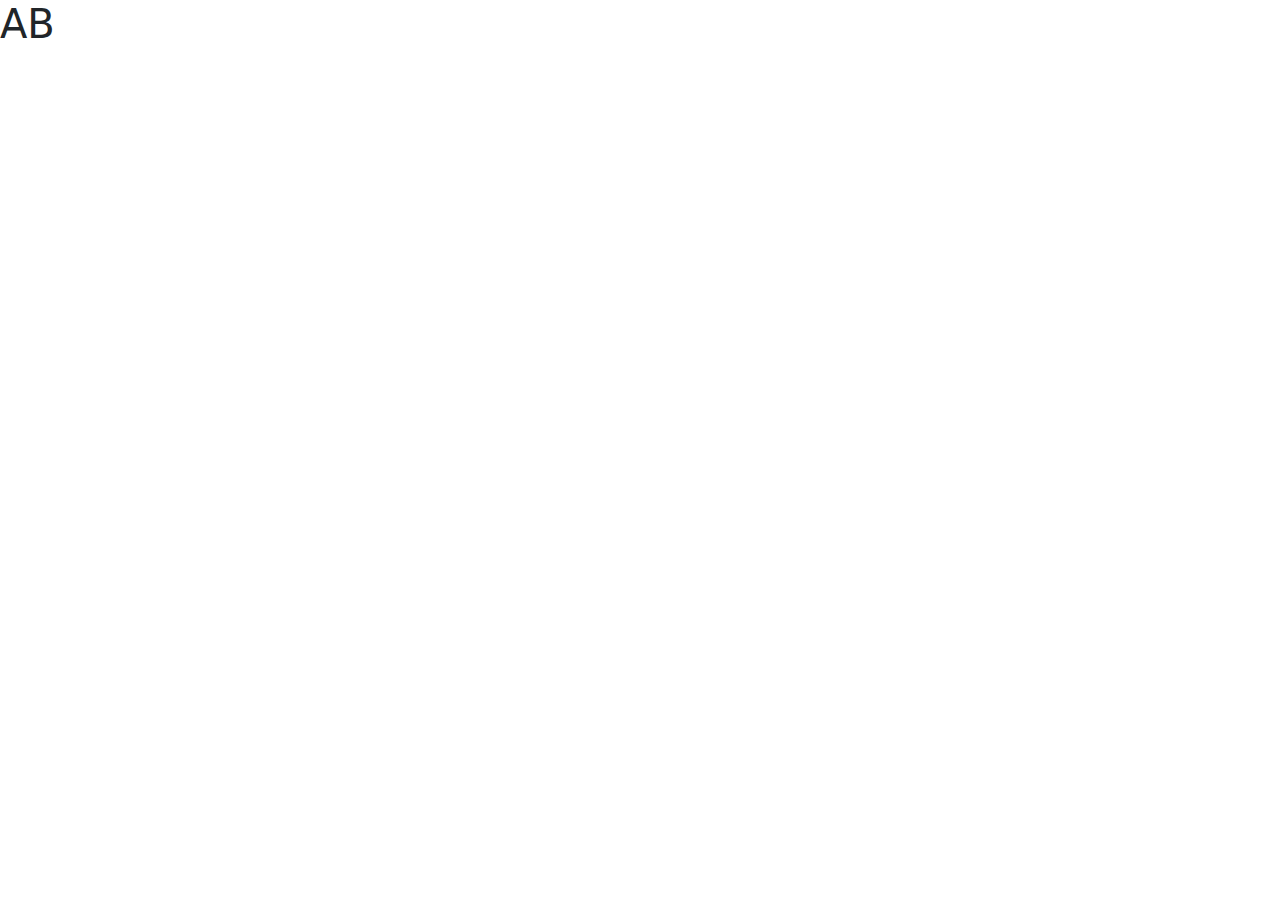
==== index.html @ bf2ff466 "Configurando o Site" ====
<!DOCTYPE html>
<html lang="pt-br">

<head>
  <meta charset="utf-8">
  <meta name="viewport" content="width=device-width, initial-scale=1">

  <!-- Bootstrap CSS -->


  <title>Loja Feminina</title>
  <link rel="stylesheet" href="./assets/css/style.css">
</head>

<body>
  <h1>AB</h1>

  <!-- Script BootStrap -->
  <script src="./assets/js/bootstrap.bundle.min.js"></script>
  <script src="./assets/js/popper.min.js"></script>
  <script src="./assets/js/bootstrap.min.js"></script>
</body>

</html>
---- assets/css/style.css ----
@charset "UTF-8";
@import url("https://fonts.googleapis.com/css2?family=Roboto:wght@300;500;900&display=swap");
/*!
* Bootstrap v5.0.1 (https://getbootstrap.com/)
* Copyright 2011-2021 The Bootstrap Authors
* Copyright 2011-2021 Twitter, Inc.
* Licensed under MIT (https://github.com/twbs/bootstrap/blob/main/LICENSE)
*/
:root {
  --bs-blue:#0d6efd;
  --bs-indigo:#6610f2;
  --bs-purple:#6f42c1;
  --bs-pink:#d63384;
  --bs-red:#dc3545;
  --bs-orange:#fd7e14;
  --bs-yellow:#ffc107;
  --bs-green:#198754;
  --bs-teal:#20c997;
  --bs-cyan:#0dcaf0;
  --bs-white:#fff;
  --bs-gray:#6c757d;
  --bs-gray-dark:#343a40;
  --bs-primary:#0d6efd;
  --bs-secondary:#6c757d;
  --bs-success:#198754;
  --bs-info:#0dcaf0;
  --bs-warning:#ffc107;
  --bs-danger:#dc3545;
  --bs-light:#f8f9fa;
  --bs-dark:#212529;
  --bs-font-sans-serif:system-ui,-apple-system,"Segoe UI",Roboto,"Helvetica Neue",Arial,"Noto Sans","Liberation Sans",sans-serif,"Apple Color Emoji","Segoe UI Emoji","Segoe UI Symbol","Noto Color Emoji";
  --bs-font-monospace:SFMono-Regular,Menlo,Monaco,Consolas,"Liberation Mono","Courier New",monospace;
  --bs-gradient:linear-gradient(180deg, rgba(255, 255, 255, 0.15), rgba(255, 255, 255, 0));
}

*, ::after, ::before {
  box-sizing: border-box;
}

@media (prefers-reduced-motion: no-preference) {
  :root {
    scroll-behavior: smooth;
  }
}
body {
  margin: 0;
  font-family: var(--bs-font-sans-serif);
  font-size: 1rem;
  font-weight: 400;
  line-height: 1.5;
  color: #212529;
  background-color: #fff;
  -webkit-text-size-adjust: 100%;
  -webkit-tap-highlight-color: transparent;
}

hr {
  margin: 1rem 0;
  color: inherit;
  background-color: currentColor;
  border: 0;
  opacity: 0.25;
}

hr:not([size]) {
  height: 1px;
}

.h1, .h2, .h3, .h4, .h5, .h6, h1, h2, h3, h4, h5, h6 {
  margin-top: 0;
  margin-bottom: 0.5rem;
  font-weight: 500;
  line-height: 1.2;
}

.h1, h1 {
  font-size: calc(1.375rem + 1.5vw);
}

@media (min-width: 1200px) {
  .h1, h1 {
    font-size: 2.5rem;
  }
}
.h2, h2 {
  font-size: calc(1.325rem + .9vw);
}

@media (min-width: 1200px) {
  .h2, h2 {
    font-size: 2rem;
  }
}
.h3, h3 {
  font-size: calc(1.3rem + .6vw);
}

@media (min-width: 1200px) {
  .h3, h3 {
    font-size: 1.75rem;
  }
}
.h4, h4 {
  font-size: calc(1.275rem + .3vw);
}

@media (min-width: 1200px) {
  .h4, h4 {
    font-size: 1.5rem;
  }
}
.h5, h5 {
  font-size: 1.25rem;
}

.h6, h6 {
  font-size: 1rem;
}

p {
  margin-top: 0;
  margin-bottom: 1rem;
}

abbr[data-bs-original-title], abbr[title] {
  -webkit-text-decoration: underline dotted;
  text-decoration: underline dotted;
  cursor: help;
  -webkit-text-decoration-skip-ink: none;
  text-decoration-skip-ink: none;
}

address {
  margin-bottom: 1rem;
  font-style: normal;
  line-height: inherit;
}

ol, ul {
  padding-left: 2rem;
}

dl, ol, ul {
  margin-top: 0;
  margin-bottom: 1rem;
}

ol ol, ol ul, ul ol, ul ul {
  margin-bottom: 0;
}

dt {
  font-weight: 700;
}

dd {
  margin-bottom: 0.5rem;
  margin-left: 0;
}

blockquote {
  margin: 0 0 1rem;
}

b, strong {
  font-weight: bolder;
}

.small, small {
  font-size: 0.875em;
}

.mark, mark {
  padding: 0.2em;
  background-color: #fcf8e3;
}

sub, sup {
  position: relative;
  font-size: 0.75em;
  line-height: 0;
  vertical-align: baseline;
}

sub {
  bottom: -0.25em;
}

sup {
  top: -0.5em;
}

a {
  color: #0d6efd;
  text-decoration: underline;
}

a:hover {
  color: #0a58ca;
}

a:not([href]):not([class]), a:not([href]):not([class]):hover {
  color: inherit;
  text-decoration: none;
}

code, kbd, pre, samp {
  font-family: var(--bs-font-monospace);
  font-size: 1em;
  direction: ltr;
  unicode-bidi: bidi-override;
}

pre {
  display: block;
  margin-top: 0;
  margin-bottom: 1rem;
  overflow: auto;
  font-size: 0.875em;
}

pre code {
  font-size: inherit;
  color: inherit;
  word-break: normal;
}

code {
  font-size: 0.875em;
  color: #d63384;
  word-wrap: break-word;
}

a > code {
  color: inherit;
}

kbd {
  padding: 0.2rem 0.4rem;
  font-size: 0.875em;
  color: #fff;
  background-color: #212529;
  border-radius: 0.2rem;
}

kbd kbd {
  padding: 0;
  font-size: 1em;
  font-weight: 700;
}

figure {
  margin: 0 0 1rem;
}

img, svg {
  vertical-align: middle;
}

table {
  caption-side: bottom;
  border-collapse: collapse;
}

caption {
  padding-top: 0.5rem;
  padding-bottom: 0.5rem;
  color: #6c757d;
  text-align: left;
}

th {
  text-align: inherit;
  text-align: -webkit-match-parent;
}

tbody, td, tfoot, th, thead, tr {
  border-color: inherit;
  border-style: solid;
  border-width: 0;
}

label {
  display: inline-block;
}

button {
  border-radius: 0;
}

button:focus:not(:focus-visible) {
  outline: 0;
}

button, input, optgroup, select, textarea {
  margin: 0;
  font-family: inherit;
  font-size: inherit;
  line-height: inherit;
}

button, select {
  text-transform: none;
}

[role=button] {
  cursor: pointer;
}

select {
  word-wrap: normal;
}

select:disabled {
  opacity: 1;
}

[list]::-webkit-calendar-picker-indicator {
  display: none;
}

[type=button], [type=reset], [type=submit], button {
  -webkit-appearance: button;
}

[type=button]:not(:disabled), [type=reset]:not(:disabled), [type=submit]:not(:disabled), button:not(:disabled) {
  cursor: pointer;
}

::-moz-focus-inner {
  padding: 0;
  border-style: none;
}

textarea {
  resize: vertical;
}

fieldset {
  min-width: 0;
  padding: 0;
  margin: 0;
  border: 0;
}

legend {
  float: left;
  width: 100%;
  padding: 0;
  margin-bottom: 0.5rem;
  font-size: calc(1.275rem + .3vw);
  line-height: inherit;
}

@media (min-width: 1200px) {
  legend {
    font-size: 1.5rem;
  }
}
legend + * {
  clear: left;
}

::-webkit-datetime-edit-day-field, ::-webkit-datetime-edit-fields-wrapper, ::-webkit-datetime-edit-hour-field, ::-webkit-datetime-edit-minute, ::-webkit-datetime-edit-month-field, ::-webkit-datetime-edit-text, ::-webkit-datetime-edit-year-field {
  padding: 0;
}

::-webkit-inner-spin-button {
  height: auto;
}

[type=search] {
  outline-offset: -2px;
  -webkit-appearance: textfield;
}

::-webkit-search-decoration {
  -webkit-appearance: none;
}

::-webkit-color-swatch-wrapper {
  padding: 0;
}

::file-selector-button {
  font: inherit;
}

::-webkit-file-upload-button {
  font: inherit;
  -webkit-appearance: button;
}

output {
  display: inline-block;
}

iframe {
  border: 0;
}

summary {
  display: list-item;
  cursor: pointer;
}

progress {
  vertical-align: baseline;
}

[hidden] {
  display: none !important;
}

.lead {
  font-size: 1.25rem;
  font-weight: 300;
}

.display-1 {
  font-size: calc(1.625rem + 4.5vw);
  font-weight: 300;
  line-height: 1.2;
}

@media (min-width: 1200px) {
  .display-1 {
    font-size: 5rem;
  }
}
.display-2 {
  font-size: calc(1.575rem + 3.9vw);
  font-weight: 300;
  line-height: 1.2;
}

@media (min-width: 1200px) {
  .display-2 {
    font-size: 4.5rem;
  }
}
.display-3 {
  font-size: calc(1.525rem + 3.3vw);
  font-weight: 300;
  line-height: 1.2;
}

@media (min-width: 1200px) {
  .display-3 {
    font-size: 4rem;
  }
}
.display-4 {
  font-size: calc(1.475rem + 2.7vw);
  font-weight: 300;
  line-height: 1.2;
}

@media (min-width: 1200px) {
  .display-4 {
    font-size: 3.5rem;
  }
}
.display-5 {
  font-size: calc(1.425rem + 2.1vw);
  font-weight: 300;
  line-height: 1.2;
}

@media (min-width: 1200px) {
  .display-5 {
    font-size: 3rem;
  }
}
.display-6 {
  font-size: calc(1.375rem + 1.5vw);
  font-weight: 300;
  line-height: 1.2;
}

@media (min-width: 1200px) {
  .display-6 {
    font-size: 2.5rem;
  }
}
.list-unstyled {
  padding-left: 0;
  list-style: none;
}

.list-inline {
  padding-left: 0;
  list-style: none;
}

.list-inline-item {
  display: inline-block;
}

.list-inline-item:not(:last-child) {
  margin-right: 0.5rem;
}

.initialism {
  font-size: 0.875em;
  text-transform: uppercase;
}

.blockquote {
  margin-bottom: 1rem;
  font-size: 1.25rem;
}

.blockquote > :last-child {
  margin-bottom: 0;
}

.blockquote-footer {
  margin-top: -1rem;
  margin-bottom: 1rem;
  font-size: 0.875em;
  color: #6c757d;
}

.blockquote-footer::before {
  content: "— ";
}

.img-fluid {
  max-width: 100%;
  height: auto;
}

.img-thumbnail {
  padding: 0.25rem;
  background-color: #fff;
  border: 1px solid #dee2e6;
  border-radius: 0.25rem;
  max-width: 100%;
  height: auto;
}

.figure {
  display: inline-block;
}

.figure-img {
  margin-bottom: 0.5rem;
  line-height: 1;
}

.figure-caption {
  font-size: 0.875em;
  color: #6c757d;
}

.container, .container-fluid, .container-lg, .container-md, .container-sm, .container-xl, .container-xxl {
  width: 100%;
  padding-right: var(--bs-gutter-x, 0.75rem);
  padding-left: var(--bs-gutter-x, 0.75rem);
  margin-right: auto;
  margin-left: auto;
}

@media (min-width: 576px) {
  .container, .container-sm {
    max-width: 540px;
  }
}
@media (min-width: 768px) {
  .container, .container-md, .container-sm {
    max-width: 720px;
  }
}
@media (min-width: 992px) {
  .container, .container-lg, .container-md, .container-sm {
    max-width: 960px;
  }
}
@media (min-width: 1200px) {
  .container, .container-lg, .container-md, .container-sm, .container-xl {
    max-width: 1140px;
  }
}
@media (min-width: 1400px) {
  .container, .container-lg, .container-md, .container-sm, .container-xl, .container-xxl {
    max-width: 1320px;
  }
}
.row {
  --bs-gutter-x:1.5rem;
  --bs-gutter-y:0;
  display: flex;
  flex-wrap: wrap;
  margin-top: calc(var(--bs-gutter-y) * -1);
  margin-right: calc(var(--bs-gutter-x)/ -2);
  margin-left: calc(var(--bs-gutter-x)/ -2);
}

.row > * {
  flex-shrink: 0;
  width: 100%;
  max-width: 100%;
  padding-right: calc(var(--bs-gutter-x)/ 2);
  padding-left: calc(var(--bs-gutter-x)/ 2);
  margin-top: var(--bs-gutter-y);
}

.col {
  flex: 1 0 0%;
}

.row-cols-auto > * {
  flex: 0 0 auto;
  width: auto;
}

.row-cols-1 > * {
  flex: 0 0 auto;
  width: 100%;
}

.row-cols-2 > * {
  flex: 0 0 auto;
  width: 50%;
}

.row-cols-3 > * {
  flex: 0 0 auto;
  width: 33.3333333333%;
}

.row-cols-4 > * {
  flex: 0 0 auto;
  width: 25%;
}

.row-cols-5 > * {
  flex: 0 0 auto;
  width: 20%;
}

.row-cols-6 > * {
  flex: 0 0 auto;
  width: 16.6666666667%;
}

.col-auto {
  flex: 0 0 auto;
  width: auto;
}

.col-1 {
  flex: 0 0 auto;
  width: 8.3333333333%;
}

.col-2 {
  flex: 0 0 auto;
  width: 16.6666666667%;
}

.col-3 {
  flex: 0 0 auto;
  width: 25%;
}

.col-4 {
  flex: 0 0 auto;
  width: 33.3333333333%;
}

.col-5 {
  flex: 0 0 auto;
  width: 41.6666666667%;
}

.col-6 {
  flex: 0 0 auto;
  width: 50%;
}

.col-7 {
  flex: 0 0 auto;
  width: 58.3333333333%;
}

.col-8 {
  flex: 0 0 auto;
  width: 66.6666666667%;
}

.col-9 {
  flex: 0 0 auto;
  width: 75%;
}

.col-10 {
  flex: 0 0 auto;
  width: 83.3333333333%;
}

.col-11 {
  flex: 0 0 auto;
  width: 91.6666666667%;
}

.col-12 {
  flex: 0 0 auto;
  width: 100%;
}

.offset-1 {
  margin-left: 8.3333333333%;
}

.offset-2 {
  margin-left: 16.6666666667%;
}

.offset-3 {
  margin-left: 25%;
}

.offset-4 {
  margin-left: 33.3333333333%;
}

.offset-5 {
  margin-left: 41.6666666667%;
}

.offset-6 {
  margin-left: 50%;
}

.offset-7 {
  margin-left: 58.3333333333%;
}

.offset-8 {
  margin-left: 66.6666666667%;
}

.offset-9 {
  margin-left: 75%;
}

.offset-10 {
  margin-left: 83.3333333333%;
}

.offset-11 {
  margin-left: 91.6666666667%;
}

.g-0, .gx-0 {
  --bs-gutter-x:0;
}

.g-0, .gy-0 {
  --bs-gutter-y:0;
}

.g-1, .gx-1 {
  --bs-gutter-x:0.25rem;
}

.g-1, .gy-1 {
  --bs-gutter-y:0.25rem;
}

.g-2, .gx-2 {
  --bs-gutter-x:0.5rem;
}

.g-2, .gy-2 {
  --bs-gutter-y:0.5rem;
}

.g-3, .gx-3 {
  --bs-gutter-x:1rem;
}

.g-3, .gy-3 {
  --bs-gutter-y:1rem;
}

.g-4, .gx-4 {
  --bs-gutter-x:1.5rem;
}

.g-4, .gy-4 {
  --bs-gutter-y:1.5rem;
}

.g-5, .gx-5 {
  --bs-gutter-x:3rem;
}

.g-5, .gy-5 {
  --bs-gutter-y:3rem;
}

@media (min-width: 576px) {
  .col-sm {
    flex: 1 0 0%;
  }

  .row-cols-sm-auto > * {
    flex: 0 0 auto;
    width: auto;
  }

  .row-cols-sm-1 > * {
    flex: 0 0 auto;
    width: 100%;
  }

  .row-cols-sm-2 > * {
    flex: 0 0 auto;
    width: 50%;
  }

  .row-cols-sm-3 > * {
    flex: 0 0 auto;
    width: 33.3333333333%;
  }

  .row-cols-sm-4 > * {
    flex: 0 0 auto;
    width: 25%;
  }

  .row-cols-sm-5 > * {
    flex: 0 0 auto;
    width: 20%;
  }

  .row-cols-sm-6 > * {
    flex: 0 0 auto;
    width: 16.6666666667%;
  }

  .col-sm-auto {
    flex: 0 0 auto;
    width: auto;
  }

  .col-sm-1 {
    flex: 0 0 auto;
    width: 8.3333333333%;
  }

  .col-sm-2 {
    flex: 0 0 auto;
    width: 16.6666666667%;
  }

  .col-sm-3 {
    flex: 0 0 auto;
    width: 25%;
  }

  .col-sm-4 {
    flex: 0 0 auto;
    width: 33.3333333333%;
  }

  .col-sm-5 {
    flex: 0 0 auto;
    width: 41.6666666667%;
  }

  .col-sm-6 {
    flex: 0 0 auto;
    width: 50%;
  }

  .col-sm-7 {
    flex: 0 0 auto;
    width: 58.3333333333%;
  }

  .col-sm-8 {
    flex: 0 0 auto;
    width: 66.6666666667%;
  }

  .col-sm-9 {
    flex: 0 0 auto;
    width: 75%;
  }

  .col-sm-10 {
    flex: 0 0 auto;
    width: 83.3333333333%;
  }

  .col-sm-11 {
    flex: 0 0 auto;
    width: 91.6666666667%;
  }

  .col-sm-12 {
    flex: 0 0 auto;
    width: 100%;
  }

  .offset-sm-0 {
    margin-left: 0;
  }

  .offset-sm-1 {
    margin-left: 8.3333333333%;
  }

  .offset-sm-2 {
    margin-left: 16.6666666667%;
  }

  .offset-sm-3 {
    margin-left: 25%;
  }

  .offset-sm-4 {
    margin-left: 33.3333333333%;
  }

  .offset-sm-5 {
    margin-left: 41.6666666667%;
  }

  .offset-sm-6 {
    margin-left: 50%;
  }

  .offset-sm-7 {
    margin-left: 58.3333333333%;
  }

  .offset-sm-8 {
    margin-left: 66.6666666667%;
  }

  .offset-sm-9 {
    margin-left: 75%;
  }

  .offset-sm-10 {
    margin-left: 83.3333333333%;
  }

  .offset-sm-11 {
    margin-left: 91.6666666667%;
  }

  .g-sm-0, .gx-sm-0 {
    --bs-gutter-x:0;
  }

  .g-sm-0, .gy-sm-0 {
    --bs-gutter-y:0;
  }

  .g-sm-1, .gx-sm-1 {
    --bs-gutter-x:0.25rem;
  }

  .g-sm-1, .gy-sm-1 {
    --bs-gutter-y:0.25rem;
  }

  .g-sm-2, .gx-sm-2 {
    --bs-gutter-x:0.5rem;
  }

  .g-sm-2, .gy-sm-2 {
    --bs-gutter-y:0.5rem;
  }

  .g-sm-3, .gx-sm-3 {
    --bs-gutter-x:1rem;
  }

  .g-sm-3, .gy-sm-3 {
    --bs-gutter-y:1rem;
  }

  .g-sm-4, .gx-sm-4 {
    --bs-gutter-x:1.5rem;
  }

  .g-sm-4, .gy-sm-4 {
    --bs-gutter-y:1.5rem;
  }

  .g-sm-5, .gx-sm-5 {
    --bs-gutter-x:3rem;
  }

  .g-sm-5, .gy-sm-5 {
    --bs-gutter-y:3rem;
  }
}
@media (min-width: 768px) {
  .col-md {
    flex: 1 0 0%;
  }

  .row-cols-md-auto > * {
    flex: 0 0 auto;
    width: auto;
  }

  .row-cols-md-1 > * {
    flex: 0 0 auto;
    width: 100%;
  }

  .row-cols-md-2 > * {
    flex: 0 0 auto;
    width: 50%;
  }

  .row-cols-md-3 > * {
    flex: 0 0 auto;
    width: 33.3333333333%;
  }

  .row-cols-md-4 > * {
    flex: 0 0 auto;
    width: 25%;
  }

  .row-cols-md-5 > * {
    flex: 0 0 auto;
    width: 20%;
  }

  .row-cols-md-6 > * {
    flex: 0 0 auto;
    width: 16.6666666667%;
  }

  .col-md-auto {
    flex: 0 0 auto;
    width: auto;
  }

  .col-md-1 {
    flex: 0 0 auto;
    width: 8.3333333333%;
  }

  .col-md-2 {
    flex: 0 0 auto;
    width: 16.6666666667%;
  }

  .col-md-3 {
    flex: 0 0 auto;
    width: 25%;
  }

  .col-md-4 {
    flex: 0 0 auto;
    width: 33.3333333333%;
  }

  .col-md-5 {
    flex: 0 0 auto;
    width: 41.6666666667%;
  }

  .col-md-6 {
    flex: 0 0 auto;
    width: 50%;
  }

  .col-md-7 {
    flex: 0 0 auto;
    width: 58.3333333333%;
  }

  .col-md-8 {
    flex: 0 0 auto;
    width: 66.6666666667%;
  }

  .col-md-9 {
    flex: 0 0 auto;
    width: 75%;
  }

  .col-md-10 {
    flex: 0 0 auto;
    width: 83.3333333333%;
  }

  .col-md-11 {
    flex: 0 0 auto;
    width: 91.6666666667%;
  }

  .col-md-12 {
    flex: 0 0 auto;
    width: 100%;
  }

  .offset-md-0 {
    margin-left: 0;
  }

  .offset-md-1 {
    margin-left: 8.3333333333%;
  }

  .offset-md-2 {
    margin-left: 16.6666666667%;
  }

  .offset-md-3 {
    margin-left: 25%;
  }

  .offset-md-4 {
    margin-left: 33.3333333333%;
  }

  .offset-md-5 {
    margin-left: 41.6666666667%;
  }

  .offset-md-6 {
    margin-left: 50%;
  }

  .offset-md-7 {
    margin-left: 58.3333333333%;
  }

  .offset-md-8 {
    margin-left: 66.6666666667%;
  }

  .offset-md-9 {
    margin-left: 75%;
  }

  .offset-md-10 {
    margin-left: 83.3333333333%;
  }

  .offset-md-11 {
    margin-left: 91.6666666667%;
  }

  .g-md-0, .gx-md-0 {
    --bs-gutter-x:0;
  }

  .g-md-0, .gy-md-0 {
    --bs-gutter-y:0;
  }

  .g-md-1, .gx-md-1 {
    --bs-gutter-x:0.25rem;
  }

  .g-md-1, .gy-md-1 {
    --bs-gutter-y:0.25rem;
  }

  .g-md-2, .gx-md-2 {
    --bs-gutter-x:0.5rem;
  }

  .g-md-2, .gy-md-2 {
    --bs-gutter-y:0.5rem;
  }

  .g-md-3, .gx-md-3 {
    --bs-gutter-x:1rem;
  }

  .g-md-3, .gy-md-3 {
    --bs-gutter-y:1rem;
  }

  .g-md-4, .gx-md-4 {
    --bs-gutter-x:1.5rem;
  }

  .g-md-4, .gy-md-4 {
    --bs-gutter-y:1.5rem;
  }

  .g-md-5, .gx-md-5 {
    --bs-gutter-x:3rem;
  }

  .g-md-5, .gy-md-5 {
    --bs-gutter-y:3rem;
  }
}
@media (min-width: 992px) {
  .col-lg {
    flex: 1 0 0%;
  }

  .row-cols-lg-auto > * {
    flex: 0 0 auto;
    width: auto;
  }

  .row-cols-lg-1 > * {
    flex: 0 0 auto;
    width: 100%;
  }

  .row-cols-lg-2 > * {
    flex: 0 0 auto;
    width: 50%;
  }

  .row-cols-lg-3 > * {
    flex: 0 0 auto;
    width: 33.3333333333%;
  }

  .row-cols-lg-4 > * {
    flex: 0 0 auto;
    width: 25%;
  }

  .row-cols-lg-5 > * {
    flex: 0 0 auto;
    width: 20%;
  }

  .row-cols-lg-6 > * {
    flex: 0 0 auto;
    width: 16.6666666667%;
  }

  .col-lg-auto {
    flex: 0 0 auto;
    width: auto;
  }

  .col-lg-1 {
    flex: 0 0 auto;
    width: 8.3333333333%;
  }

  .col-lg-2 {
    flex: 0 0 auto;
    width: 16.6666666667%;
  }

  .col-lg-3 {
    flex: 0 0 auto;
    width: 25%;
  }

  .col-lg-4 {
    flex: 0 0 auto;
    width: 33.3333333333%;
  }

  .col-lg-5 {
    flex: 0 0 auto;
    width: 41.6666666667%;
  }

  .col-lg-6 {
    flex: 0 0 auto;
    width: 50%;
  }

  .col-lg-7 {
    flex: 0 0 auto;
    width: 58.3333333333%;
  }

  .col-lg-8 {
    flex: 0 0 auto;
    width: 66.6666666667%;
  }

  .col-lg-9 {
    flex: 0 0 auto;
    width: 75%;
  }

  .col-lg-10 {
    flex: 0 0 auto;
    width: 83.3333333333%;
  }

  .col-lg-11 {
    flex: 0 0 auto;
    width: 91.6666666667%;
  }

  .col-lg-12 {
    flex: 0 0 auto;
    width: 100%;
  }

  .offset-lg-0 {
    margin-left: 0;
  }

  .offset-lg-1 {
    margin-left: 8.3333333333%;
  }

  .offset-lg-2 {
    margin-left: 16.6666666667%;
  }

  .offset-lg-3 {
    margin-left: 25%;
  }

  .offset-lg-4 {
    margin-left: 33.3333333333%;
  }

  .offset-lg-5 {
    margin-left: 41.6666666667%;
  }

  .offset-lg-6 {
    margin-left: 50%;
  }

  .offset-lg-7 {
    margin-left: 58.3333333333%;
  }

  .offset-lg-8 {
    margin-left: 66.6666666667%;
  }

  .offset-lg-9 {
    margin-left: 75%;
  }

  .offset-lg-10 {
    margin-left: 83.3333333333%;
  }

  .offset-lg-11 {
    margin-left: 91.6666666667%;
  }

  .g-lg-0, .gx-lg-0 {
    --bs-gutter-x:0;
  }

  .g-lg-0, .gy-lg-0 {
    --bs-gutter-y:0;
  }

  .g-lg-1, .gx-lg-1 {
    --bs-gutter-x:0.25rem;
  }

  .g-lg-1, .gy-lg-1 {
    --bs-gutter-y:0.25rem;
  }

  .g-lg-2, .gx-lg-2 {
    --bs-gutter-x:0.5rem;
  }

  .g-lg-2, .gy-lg-2 {
    --bs-gutter-y:0.5rem;
  }

  .g-lg-3, .gx-lg-3 {
    --bs-gutter-x:1rem;
  }

  .g-lg-3, .gy-lg-3 {
    --bs-gutter-y:1rem;
  }

  .g-lg-4, .gx-lg-4 {
    --bs-gutter-x:1.5rem;
  }

  .g-lg-4, .gy-lg-4 {
    --bs-gutter-y:1.5rem;
  }

  .g-lg-5, .gx-lg-5 {
    --bs-gutter-x:3rem;
  }

  .g-lg-5, .gy-lg-5 {
    --bs-gutter-y:3rem;
  }
}
@media (min-width: 1200px) {
  .col-xl {
    flex: 1 0 0%;
  }

  .row-cols-xl-auto > * {
    flex: 0 0 auto;
    width: auto;
  }

  .row-cols-xl-1 > * {
    flex: 0 0 auto;
    width: 100%;
  }

  .row-cols-xl-2 > * {
    flex: 0 0 auto;
    width: 50%;
  }

  .row-cols-xl-3 > * {
    flex: 0 0 auto;
    width: 33.3333333333%;
  }

  .row-cols-xl-4 > * {
    flex: 0 0 auto;
    width: 25%;
  }

  .row-cols-xl-5 > * {
    flex: 0 0 auto;
    width: 20%;
  }

  .row-cols-xl-6 > * {
    flex: 0 0 auto;
    width: 16.6666666667%;
  }

  .col-xl-auto {
    flex: 0 0 auto;
    width: auto;
  }

  .col-xl-1 {
    flex: 0 0 auto;
    width: 8.3333333333%;
  }

  .col-xl-2 {
    flex: 0 0 auto;
    width: 16.6666666667%;
  }

  .col-xl-3 {
    flex: 0 0 auto;
    width: 25%;
  }

  .col-xl-4 {
    flex: 0 0 auto;
    width: 33.3333333333%;
  }

  .col-xl-5 {
    flex: 0 0 auto;
    width: 41.6666666667%;
  }

  .col-xl-6 {
    flex: 0 0 auto;
    width: 50%;
  }

  .col-xl-7 {
    flex: 0 0 auto;
    width: 58.3333333333%;
  }

  .col-xl-8 {
    flex: 0 0 auto;
    width: 66.6666666667%;
  }

  .col-xl-9 {
    flex: 0 0 auto;
    width: 75%;
  }

  .col-xl-10 {
    flex: 0 0 auto;
    width: 83.3333333333%;
  }

  .col-xl-11 {
    flex: 0 0 auto;
    width: 91.6666666667%;
  }

  .col-xl-12 {
    flex: 0 0 auto;
    width: 100%;
  }

  .offset-xl-0 {
    margin-left: 0;
  }

  .offset-xl-1 {
    margin-left: 8.3333333333%;
  }

  .offset-xl-2 {
    margin-left: 16.6666666667%;
  }

  .offset-xl-3 {
    margin-left: 25%;
  }

  .offset-xl-4 {
    margin-left: 33.3333333333%;
  }

  .offset-xl-5 {
    margin-left: 41.6666666667%;
  }

  .offset-xl-6 {
    margin-left: 50%;
  }

  .offset-xl-7 {
    margin-left: 58.3333333333%;
  }

  .offset-xl-8 {
    margin-left: 66.6666666667%;
  }

  .offset-xl-9 {
    margin-left: 75%;
  }

  .offset-xl-10 {
    margin-left: 83.3333333333%;
  }

  .offset-xl-11 {
    margin-left: 91.6666666667%;
  }

  .g-xl-0, .gx-xl-0 {
    --bs-gutter-x:0;
  }

  .g-xl-0, .gy-xl-0 {
    --bs-gutter-y:0;
  }

  .g-xl-1, .gx-xl-1 {
    --bs-gutter-x:0.25rem;
  }

  .g-xl-1, .gy-xl-1 {
    --bs-gutter-y:0.25rem;
  }

  .g-xl-2, .gx-xl-2 {
    --bs-gutter-x:0.5rem;
  }

  .g-xl-2, .gy-xl-2 {
    --bs-gutter-y:0.5rem;
  }

  .g-xl-3, .gx-xl-3 {
    --bs-gutter-x:1rem;
  }

  .g-xl-3, .gy-xl-3 {
    --bs-gutter-y:1rem;
  }

  .g-xl-4, .gx-xl-4 {
    --bs-gutter-x:1.5rem;
  }

  .g-xl-4, .gy-xl-4 {
    --bs-gutter-y:1.5rem;
  }

  .g-xl-5, .gx-xl-5 {
    --bs-gutter-x:3rem;
  }

  .g-xl-5, .gy-xl-5 {
    --bs-gutter-y:3rem;
  }
}
@media (min-width: 1400px) {
  .col-xxl {
    flex: 1 0 0%;
  }

  .row-cols-xxl-auto > * {
    flex: 0 0 auto;
    width: auto;
  }

  .row-cols-xxl-1 > * {
    flex: 0 0 auto;
    width: 100%;
  }

  .row-cols-xxl-2 > * {
    flex: 0 0 auto;
    width: 50%;
  }

  .row-cols-xxl-3 > * {
    flex: 0 0 auto;
    width: 33.3333333333%;
  }

  .row-cols-xxl-4 > * {
    flex: 0 0 auto;
    width: 25%;
  }

  .row-cols-xxl-5 > * {
    flex: 0 0 auto;
    width: 20%;
  }

  .row-cols-xxl-6 > * {
    flex: 0 0 auto;
    width: 16.6666666667%;
  }

  .col-xxl-auto {
    flex: 0 0 auto;
    width: auto;
  }

  .col-xxl-1 {
    flex: 0 0 auto;
    width: 8.3333333333%;
  }

  .col-xxl-2 {
    flex: 0 0 auto;
    width: 16.6666666667%;
  }

  .col-xxl-3 {
    flex: 0 0 auto;
    width: 25%;
  }

  .col-xxl-4 {
    flex: 0 0 auto;
    width: 33.3333333333%;
  }

  .col-xxl-5 {
    flex: 0 0 auto;
    width: 41.6666666667%;
  }

  .col-xxl-6 {
    flex: 0 0 auto;
    width: 50%;
  }

  .col-xxl-7 {
    flex: 0 0 auto;
    width: 58.3333333333%;
  }

  .col-xxl-8 {
    flex: 0 0 auto;
    width: 66.6666666667%;
  }

  .col-xxl-9 {
    flex: 0 0 auto;
    width: 75%;
  }

  .col-xxl-10 {
    flex: 0 0 auto;
    width: 83.3333333333%;
  }

  .col-xxl-11 {
    flex: 0 0 auto;
    width: 91.6666666667%;
  }

  .col-xxl-12 {
    flex: 0 0 auto;
    width: 100%;
  }

  .offset-xxl-0 {
    margin-left: 0;
  }

  .offset-xxl-1 {
    margin-left: 8.3333333333%;
  }

  .offset-xxl-2 {
    margin-left: 16.6666666667%;
  }

  .offset-xxl-3 {
    margin-left: 25%;
  }

  .offset-xxl-4 {
    margin-left: 33.3333333333%;
  }

  .offset-xxl-5 {
    margin-left: 41.6666666667%;
  }

  .offset-xxl-6 {
    margin-left: 50%;
  }

  .offset-xxl-7 {
    margin-left: 58.3333333333%;
  }

  .offset-xxl-8 {
    margin-left: 66.6666666667%;
  }

  .offset-xxl-9 {
    margin-left: 75%;
  }

  .offset-xxl-10 {
    margin-left: 83.3333333333%;
  }

  .offset-xxl-11 {
    margin-left: 91.6666666667%;
  }

  .g-xxl-0, .gx-xxl-0 {
    --bs-gutter-x:0;
  }

  .g-xxl-0, .gy-xxl-0 {
    --bs-gutter-y:0;
  }

  .g-xxl-1, .gx-xxl-1 {
    --bs-gutter-x:0.25rem;
  }

  .g-xxl-1, .gy-xxl-1 {
    --bs-gutter-y:0.25rem;
  }

  .g-xxl-2, .gx-xxl-2 {
    --bs-gutter-x:0.5rem;
  }

  .g-xxl-2, .gy-xxl-2 {
    --bs-gutter-y:0.5rem;
  }

  .g-xxl-3, .gx-xxl-3 {
    --bs-gutter-x:1rem;
  }

  .g-xxl-3, .gy-xxl-3 {
    --bs-gutter-y:1rem;
  }

  .g-xxl-4, .gx-xxl-4 {
    --bs-gutter-x:1.5rem;
  }

  .g-xxl-4, .gy-xxl-4 {
    --bs-gutter-y:1.5rem;
  }

  .g-xxl-5, .gx-xxl-5 {
    --bs-gutter-x:3rem;
  }

  .g-xxl-5, .gy-xxl-5 {
    --bs-gutter-y:3rem;
  }
}
.table {
  --bs-table-bg:transparent;
  --bs-table-accent-bg:transparent;
  --bs-table-striped-color:#212529;
  --bs-table-striped-bg:rgba(0, 0, 0, 0.05);
  --bs-table-active-color:#212529;
  --bs-table-active-bg:rgba(0, 0, 0, 0.1);
  --bs-table-hover-color:#212529;
  --bs-table-hover-bg:rgba(0, 0, 0, 0.075);
  width: 100%;
  margin-bottom: 1rem;
  color: #212529;
  vertical-align: top;
  border-color: #dee2e6;
}

.table > :not(caption) > * > * {
  padding: 0.5rem 0.5rem;
  background-color: var(--bs-table-bg);
  border-bottom-width: 1px;
  box-shadow: inset 0 0 0 9999px var(--bs-table-accent-bg);
}

.table > tbody {
  vertical-align: inherit;
}

.table > thead {
  vertical-align: bottom;
}

.table > :not(:last-child) > :last-child > * {
  border-bottom-color: currentColor;
}

.caption-top {
  caption-side: top;
}

.table-sm > :not(caption) > * > * {
  padding: 0.25rem 0.25rem;
}

.table-bordered > :not(caption) > * {
  border-width: 1px 0;
}

.table-bordered > :not(caption) > * > * {
  border-width: 0 1px;
}

.table-borderless > :not(caption) > * > * {
  border-bottom-width: 0;
}

.table-striped > tbody > tr:nth-of-type(odd) {
  --bs-table-accent-bg:var(--bs-table-striped-bg);
  color: var(--bs-table-striped-color);
}

.table-active {
  --bs-table-accent-bg:var(--bs-table-active-bg);
  color: var(--bs-table-active-color);
}

.table-hover > tbody > tr:hover {
  --bs-table-accent-bg:var(--bs-table-hover-bg);
  color: var(--bs-table-hover-color);
}

.table-primary {
  --bs-table-bg:#cfe2ff;
  --bs-table-striped-bg:#c5d7f2;
  --bs-table-striped-color:#000;
  --bs-table-active-bg:#bacbe6;
  --bs-table-active-color:#000;
  --bs-table-hover-bg:#bfd1ec;
  --bs-table-hover-color:#000;
  color: #000;
  border-color: #bacbe6;
}

.table-secondary {
  --bs-table-bg:#e2e3e5;
  --bs-table-striped-bg:#d7d8da;
  --bs-table-striped-color:#000;
  --bs-table-active-bg:#cbccce;
  --bs-table-active-color:#000;
  --bs-table-hover-bg:#d1d2d4;
  --bs-table-hover-color:#000;
  color: #000;
  border-color: #cbccce;
}

.table-success {
  --bs-table-bg:#d1e7dd;
  --bs-table-striped-bg:#c7dbd2;
  --bs-table-striped-color:#000;
  --bs-table-active-bg:#bcd0c7;
  --bs-table-active-color:#000;
  --bs-table-hover-bg:#c1d6cc;
  --bs-table-hover-color:#000;
  color: #000;
  border-color: #bcd0c7;
}

.table-info {
  --bs-table-bg:#cff4fc;
  --bs-table-striped-bg:#c5e8ef;
  --bs-table-striped-color:#000;
  --bs-table-active-bg:#badce3;
  --bs-table-active-color:#000;
  --bs-table-hover-bg:#bfe2e9;
  --bs-table-hover-color:#000;
  color: #000;
  border-color: #badce3;
}

.table-warning {
  --bs-table-bg:#fff3cd;
  --bs-table-striped-bg:#f2e7c3;
  --bs-table-striped-color:#000;
  --bs-table-active-bg:#e6dbb9;
  --bs-table-active-color:#000;
  --bs-table-hover-bg:#ece1be;
  --bs-table-hover-color:#000;
  color: #000;
  border-color: #e6dbb9;
}

.table-danger {
  --bs-table-bg:#f8d7da;
  --bs-table-striped-bg:#eccccf;
  --bs-table-striped-color:#000;
  --bs-table-active-bg:#dfc2c4;
  --bs-table-active-color:#000;
  --bs-table-hover-bg:#e5c7ca;
  --bs-table-hover-color:#000;
  color: #000;
  border-color: #dfc2c4;
}

.table-light {
  --bs-table-bg:#f8f9fa;
  --bs-table-striped-bg:#ecedee;
  --bs-table-striped-color:#000;
  --bs-table-active-bg:#dfe0e1;
  --bs-table-active-color:#000;
  --bs-table-hover-bg:#e5e6e7;
  --bs-table-hover-color:#000;
  color: #000;
  border-color: #dfe0e1;
}

.table-dark {
  --bs-table-bg:#212529;
  --bs-table-striped-bg:#2c3034;
  --bs-table-striped-color:#fff;
  --bs-table-active-bg:#373b3e;
  --bs-table-active-color:#fff;
  --bs-table-hover-bg:#323539;
  --bs-table-hover-color:#fff;
  color: #fff;
  border-color: #373b3e;
}

.table-responsive {
  overflow-x: auto;
  -webkit-overflow-scrolling: touch;
}

@media (max-width: 575.98px) {
  .table-responsive-sm {
    overflow-x: auto;
    -webkit-overflow-scrolling: touch;
  }
}
@media (max-width: 767.98px) {
  .table-responsive-md {
    overflow-x: auto;
    -webkit-overflow-scrolling: touch;
  }
}
@media (max-width: 991.98px) {
  .table-responsive-lg {
    overflow-x: auto;
    -webkit-overflow-scrolling: touch;
  }
}
@media (max-width: 1199.98px) {
  .table-responsive-xl {
    overflow-x: auto;
    -webkit-overflow-scrolling: touch;
  }
}
@media (max-width: 1399.98px) {
  .table-responsive-xxl {
    overflow-x: auto;
    -webkit-overflow-scrolling: touch;
  }
}
.form-label {
  margin-bottom: 0.5rem;
}

.col-form-label {
  padding-top: calc(.375rem + 1px);
  padding-bottom: calc(.375rem + 1px);
  margin-bottom: 0;
  font-size: inherit;
  line-height: 1.5;
}

.col-form-label-lg {
  padding-top: calc(.5rem + 1px);
  padding-bottom: calc(.5rem + 1px);
  font-size: 1.25rem;
}

.col-form-label-sm {
  padding-top: calc(.25rem + 1px);
  padding-bottom: calc(.25rem + 1px);
  font-size: 0.875rem;
}

.form-text {
  margin-top: 0.25rem;
  font-size: 0.875em;
  color: #6c757d;
}

.form-control {
  display: block;
  width: 100%;
  padding: 0.375rem 0.75rem;
  font-size: 1rem;
  font-weight: 400;
  line-height: 1.5;
  color: #212529;
  background-color: #fff;
  background-clip: padding-box;
  border: 1px solid #ced4da;
  -webkit-appearance: none;
  -moz-appearance: none;
  appearance: none;
  border-radius: 0.25rem;
  transition: border-color 0.15s ease-in-out, box-shadow 0.15s ease-in-out;
}

@media (prefers-reduced-motion: reduce) {
  .form-control {
    transition: none;
  }
}
.form-control[type=file] {
  overflow: hidden;
}

.form-control[type=file]:not(:disabled):not([readonly]) {
  cursor: pointer;
}

.form-control:focus {
  color: #212529;
  background-color: #fff;
  border-color: #86b7fe;
  outline: 0;
  box-shadow: 0 0 0 0.25rem rgba(13, 110, 253, 0.25);
}

.form-control::-webkit-date-and-time-value {
  height: 1.5em;
}

.form-control::-moz-placeholder {
  color: #6c757d;
  opacity: 1;
}

.form-control::placeholder {
  color: #6c757d;
  opacity: 1;
}

.form-control:disabled, .form-control[readonly] {
  background-color: #e9ecef;
  opacity: 1;
}

.form-control::file-selector-button {
  padding: 0.375rem 0.75rem;
  margin: -0.375rem -0.75rem;
  -webkit-margin-end: 0.75rem;
  margin-inline-end: 0.75rem;
  color: #212529;
  background-color: #e9ecef;
  pointer-events: none;
  border-color: inherit;
  border-style: solid;
  border-width: 0;
  border-inline-end-width: 1px;
  border-radius: 0;
  transition: color 0.15s ease-in-out, background-color 0.15s ease-in-out, border-color 0.15s ease-in-out, box-shadow 0.15s ease-in-out;
}

@media (prefers-reduced-motion: reduce) {
  .form-control::file-selector-button {
    transition: none;
  }
}
.form-control:hover:not(:disabled):not([readonly])::file-selector-button {
  background-color: #dde0e3;
}

.form-control::-webkit-file-upload-button {
  padding: 0.375rem 0.75rem;
  margin: -0.375rem -0.75rem;
  -webkit-margin-end: 0.75rem;
  margin-inline-end: 0.75rem;
  color: #212529;
  background-color: #e9ecef;
  pointer-events: none;
  border-color: inherit;
  border-style: solid;
  border-width: 0;
  border-inline-end-width: 1px;
  border-radius: 0;
  -webkit-transition: color 0.15s ease-in-out, background-color 0.15s ease-in-out, border-color 0.15s ease-in-out, box-shadow 0.15s ease-in-out;
  transition: color 0.15s ease-in-out, background-color 0.15s ease-in-out, border-color 0.15s ease-in-out, box-shadow 0.15s ease-in-out;
}

@media (prefers-reduced-motion: reduce) {
  .form-control::-webkit-file-upload-button {
    -webkit-transition: none;
    transition: none;
  }
}
.form-control:hover:not(:disabled):not([readonly])::-webkit-file-upload-button {
  background-color: #dde0e3;
}

.form-control-plaintext {
  display: block;
  width: 100%;
  padding: 0.375rem 0;
  margin-bottom: 0;
  line-height: 1.5;
  color: #212529;
  background-color: transparent;
  border: solid transparent;
  border-width: 1px 0;
}

.form-control-plaintext.form-control-lg, .form-control-plaintext.form-control-sm {
  padding-right: 0;
  padding-left: 0;
}

.form-control-sm {
  min-height: calc(1.5em + .5rem + 2px);
  padding: 0.25rem 0.5rem;
  font-size: 0.875rem;
  border-radius: 0.2rem;
}

.form-control-sm::file-selector-button {
  padding: 0.25rem 0.5rem;
  margin: -0.25rem -0.5rem;
  -webkit-margin-end: 0.5rem;
  margin-inline-end: 0.5rem;
}

.form-control-sm::-webkit-file-upload-button {
  padding: 0.25rem 0.5rem;
  margin: -0.25rem -0.5rem;
  -webkit-margin-end: 0.5rem;
  margin-inline-end: 0.5rem;
}

.form-control-lg {
  min-height: calc(1.5em + 1rem + 2px);
  padding: 0.5rem 1rem;
  font-size: 1.25rem;
  border-radius: 0.3rem;
}

.form-control-lg::file-selector-button {
  padding: 0.5rem 1rem;
  margin: -0.5rem -1rem;
  -webkit-margin-end: 1rem;
  margin-inline-end: 1rem;
}

.form-control-lg::-webkit-file-upload-button {
  padding: 0.5rem 1rem;
  margin: -0.5rem -1rem;
  -webkit-margin-end: 1rem;
  margin-inline-end: 1rem;
}

textarea.form-control {
  min-height: calc(1.5em + .75rem + 2px);
}

textarea.form-control-sm {
  min-height: calc(1.5em + .5rem + 2px);
}

textarea.form-control-lg {
  min-height: calc(1.5em + 1rem + 2px);
}

.form-control-color {
  max-width: 3rem;
  height: auto;
  padding: 0.375rem;
}

.form-control-color:not(:disabled):not([readonly]) {
  cursor: pointer;
}

.form-control-color::-moz-color-swatch {
  height: 1.5em;
  border-radius: 0.25rem;
}

.form-control-color::-webkit-color-swatch {
  height: 1.5em;
  border-radius: 0.25rem;
}

.form-select {
  display: block;
  width: 100%;
  padding: 0.375rem 2.25rem 0.375rem 0.75rem;
  font-size: 1rem;
  font-weight: 400;
  line-height: 1.5;
  color: #212529;
  background-color: #fff;
  background-image: url("data:image/svg+xml,%3csvg xmlns='http://www.w3.org/2000/svg' viewBox='0 0 16 16'%3e%3cpath fill='none' stroke='%23343a40' stroke-linecap='round' stroke-linejoin='round' stroke-width='2' d='M2 5l6 6 6-6'/%3e%3c/svg%3e");
  background-repeat: no-repeat;
  background-position: right 0.75rem center;
  background-size: 16px 12px;
  border: 1px solid #ced4da;
  border-radius: 0.25rem;
  -webkit-appearance: none;
  -moz-appearance: none;
  appearance: none;
}

.form-select:focus {
  border-color: #86b7fe;
  outline: 0;
  box-shadow: 0 0 0 0.25rem rgba(13, 110, 253, 0.25);
}

.form-select[multiple], .form-select[size]:not([size="1"]) {
  padding-right: 0.75rem;
  background-image: none;
}

.form-select:disabled {
  background-color: #e9ecef;
}

.form-select:-moz-focusring {
  color: transparent;
  text-shadow: 0 0 0 #212529;
}

.form-select-sm {
  padding-top: 0.25rem;
  padding-bottom: 0.25rem;
  padding-left: 0.5rem;
  font-size: 0.875rem;
}

.form-select-lg {
  padding-top: 0.5rem;
  padding-bottom: 0.5rem;
  padding-left: 1rem;
  font-size: 1.25rem;
}

.form-check {
  display: block;
  min-height: 1.5rem;
  padding-left: 1.5em;
  margin-bottom: 0.125rem;
}

.form-check .form-check-input {
  float: left;
  margin-left: -1.5em;
}

.form-check-input {
  width: 1em;
  height: 1em;
  margin-top: 0.25em;
  vertical-align: top;
  background-color: #fff;
  background-repeat: no-repeat;
  background-position: center;
  background-size: contain;
  border: 1px solid rgba(0, 0, 0, 0.25);
  -webkit-appearance: none;
  -moz-appearance: none;
  appearance: none;
  -webkit-print-color-adjust: exact;
  color-adjust: exact;
}

.form-check-input[type=checkbox] {
  border-radius: 0.25em;
}

.form-check-input[type=radio] {
  border-radius: 50%;
}

.form-check-input:active {
  filter: brightness(90%);
}

.form-check-input:focus {
  border-color: #86b7fe;
  outline: 0;
  box-shadow: 0 0 0 0.25rem rgba(13, 110, 253, 0.25);
}

.form-check-input:checked {
  background-color: #0d6efd;
  border-color: #0d6efd;
}

.form-check-input:checked[type=checkbox] {
  background-image: url("data:image/svg+xml,%3csvg xmlns='http://www.w3.org/2000/svg' viewBox='0 0 20 20'%3e%3cpath fill='none' stroke='%23fff' stroke-linecap='round' stroke-linejoin='round' stroke-width='3' d='M6 10l3 3l6-6'/%3e%3c/svg%3e");
}

.form-check-input:checked[type=radio] {
  background-image: url("data:image/svg+xml,%3csvg xmlns='http://www.w3.org/2000/svg' viewBox='-4 -4 8 8'%3e%3ccircle r='2' fill='%23fff'/%3e%3c/svg%3e");
}

.form-check-input[type=checkbox]:indeterminate {
  background-color: #0d6efd;
  border-color: #0d6efd;
  background-image: url("data:image/svg+xml,%3csvg xmlns='http://www.w3.org/2000/svg' viewBox='0 0 20 20'%3e%3cpath fill='none' stroke='%23fff' stroke-linecap='round' stroke-linejoin='round' stroke-width='3' d='M6 10h8'/%3e%3c/svg%3e");
}

.form-check-input:disabled {
  pointer-events: none;
  filter: none;
  opacity: 0.5;
}

.form-check-input:disabled ~ .form-check-label, .form-check-input[disabled] ~ .form-check-label {
  opacity: 0.5;
}

.form-switch {
  padding-left: 2.5em;
}

.form-switch .form-check-input {
  width: 2em;
  margin-left: -2.5em;
  background-image: url("data:image/svg+xml,%3csvg xmlns='http://www.w3.org/2000/svg' viewBox='-4 -4 8 8'%3e%3ccircle r='3' fill='rgba%280, 0, 0, 0.25%29'/%3e%3c/svg%3e");
  background-position: left center;
  border-radius: 2em;
  transition: background-position 0.15s ease-in-out;
}

@media (prefers-reduced-motion: reduce) {
  .form-switch .form-check-input {
    transition: none;
  }
}
.form-switch .form-check-input:focus {
  background-image: url("data:image/svg+xml,%3csvg xmlns='http://www.w3.org/2000/svg' viewBox='-4 -4 8 8'%3e%3ccircle r='3' fill='%2386b7fe'/%3e%3c/svg%3e");
}

.form-switch .form-check-input:checked {
  background-position: right center;
  background-image: url("data:image/svg+xml,%3csvg xmlns='http://www.w3.org/2000/svg' viewBox='-4 -4 8 8'%3e%3ccircle r='3' fill='%23fff'/%3e%3c/svg%3e");
}

.form-check-inline {
  display: inline-block;
  margin-right: 1rem;
}

.btn-check {
  position: absolute;
  clip: rect(0, 0, 0, 0);
  pointer-events: none;
}

.btn-check:disabled + .btn, .btn-check[disabled] + .btn {
  pointer-events: none;
  filter: none;
  opacity: 0.65;
}

.form-range {
  width: 100%;
  height: 1.5rem;
  padding: 0;
  background-color: transparent;
  -webkit-appearance: none;
  -moz-appearance: none;
  appearance: none;
}

.form-range:focus {
  outline: 0;
}

.form-range:focus::-webkit-slider-thumb {
  box-shadow: 0 0 0 1px #fff, 0 0 0 0.25rem rgba(13, 110, 253, 0.25);
}

.form-range:focus::-moz-range-thumb {
  box-shadow: 0 0 0 1px #fff, 0 0 0 0.25rem rgba(13, 110, 253, 0.25);
}

.form-range::-moz-focus-outer {
  border: 0;
}

.form-range::-webkit-slider-thumb {
  width: 1rem;
  height: 1rem;
  margin-top: -0.25rem;
  background-color: #0d6efd;
  border: 0;
  border-radius: 1rem;
  -webkit-transition: background-color 0.15s ease-in-out, border-color 0.15s ease-in-out, box-shadow 0.15s ease-in-out;
  transition: background-color 0.15s ease-in-out, border-color 0.15s ease-in-out, box-shadow 0.15s ease-in-out;
  -webkit-appearance: none;
  appearance: none;
}

@media (prefers-reduced-motion: reduce) {
  .form-range::-webkit-slider-thumb {
    -webkit-transition: none;
    transition: none;
  }
}
.form-range::-webkit-slider-thumb:active {
  background-color: #b6d4fe;
}

.form-range::-webkit-slider-runnable-track {
  width: 100%;
  height: 0.5rem;
  color: transparent;
  cursor: pointer;
  background-color: #dee2e6;
  border-color: transparent;
  border-radius: 1rem;
}

.form-range::-moz-range-thumb {
  width: 1rem;
  height: 1rem;
  background-color: #0d6efd;
  border: 0;
  border-radius: 1rem;
  -moz-transition: background-color 0.15s ease-in-out, border-color 0.15s ease-in-out, box-shadow 0.15s ease-in-out;
  transition: background-color 0.15s ease-in-out, border-color 0.15s ease-in-out, box-shadow 0.15s ease-in-out;
  -moz-appearance: none;
  appearance: none;
}

@media (prefers-reduced-motion: reduce) {
  .form-range::-moz-range-thumb {
    -moz-transition: none;
    transition: none;
  }
}
.form-range::-moz-range-thumb:active {
  background-color: #b6d4fe;
}

.form-range::-moz-range-track {
  width: 100%;
  height: 0.5rem;
  color: transparent;
  cursor: pointer;
  background-color: #dee2e6;
  border-color: transparent;
  border-radius: 1rem;
}

.form-range:disabled {
  pointer-events: none;
}

.form-range:disabled::-webkit-slider-thumb {
  background-color: #adb5bd;
}

.form-range:disabled::-moz-range-thumb {
  background-color: #adb5bd;
}

.form-floating {
  position: relative;
}

.form-floating > .form-control, .form-floating > .form-select {
  height: calc(3.5rem + 2px);
  padding: 1rem 0.75rem;
}

.form-floating > label {
  position: absolute;
  top: 0;
  left: 0;
  height: 100%;
  padding: 1rem 0.75rem;
  pointer-events: none;
  border: 1px solid transparent;
  transform-origin: 0 0;
  transition: opacity 0.1s ease-in-out, transform 0.1s ease-in-out;
}

@media (prefers-reduced-motion: reduce) {
  .form-floating > label {
    transition: none;
  }
}
.form-floating > .form-control::-moz-placeholder {
  color: transparent;
}

.form-floating > .form-control::placeholder {
  color: transparent;
}

.form-floating > .form-control:not(:-moz-placeholder-shown) {
  padding-top: 1.625rem;
  padding-bottom: 0.625rem;
}

.form-floating > .form-control:focus, .form-floating > .form-control:not(:placeholder-shown) {
  padding-top: 1.625rem;
  padding-bottom: 0.625rem;
}

.form-floating > .form-control:-webkit-autofill {
  padding-top: 1.625rem;
  padding-bottom: 0.625rem;
}

.form-floating > .form-select {
  padding-top: 1.625rem;
  padding-bottom: 0.625rem;
}

.form-floating > .form-control:not(:-moz-placeholder-shown) ~ label {
  opacity: 0.65;
  transform: scale(0.85) translateY(-0.5rem) translateX(0.15rem);
}

.form-floating > .form-control:focus ~ label, .form-floating > .form-control:not(:placeholder-shown) ~ label, .form-floating > .form-select ~ label {
  opacity: 0.65;
  transform: scale(0.85) translateY(-0.5rem) translateX(0.15rem);
}

.form-floating > .form-control:-webkit-autofill ~ label {
  opacity: 0.65;
  transform: scale(0.85) translateY(-0.5rem) translateX(0.15rem);
}

.input-group {
  position: relative;
  display: flex;
  flex-wrap: wrap;
  align-items: stretch;
  width: 100%;
}

.input-group > .form-control, .input-group > .form-select {
  position: relative;
  flex: 1 1 auto;
  width: 1%;
  min-width: 0;
}

.input-group > .form-control:focus, .input-group > .form-select:focus {
  z-index: 3;
}

.input-group .btn {
  position: relative;
  z-index: 2;
}

.input-group .btn:focus {
  z-index: 3;
}

.input-group-text {
  display: flex;
  align-items: center;
  padding: 0.375rem 0.75rem;
  font-size: 1rem;
  font-weight: 400;
  line-height: 1.5;
  color: #212529;
  text-align: center;
  white-space: nowrap;
  background-color: #e9ecef;
  border: 1px solid #ced4da;
  border-radius: 0.25rem;
}

.input-group-lg > .btn, .input-group-lg > .form-control, .input-group-lg > .form-select, .input-group-lg > .input-group-text {
  padding: 0.5rem 1rem;
  font-size: 1.25rem;
  border-radius: 0.3rem;
}

.input-group-sm > .btn, .input-group-sm > .form-control, .input-group-sm > .form-select, .input-group-sm > .input-group-text {
  padding: 0.25rem 0.5rem;
  font-size: 0.875rem;
  border-radius: 0.2rem;
}

.input-group-lg > .form-select, .input-group-sm > .form-select {
  padding-right: 3rem;
}

.input-group:not(.has-validation) > .dropdown-toggle:nth-last-child(n+3), .input-group:not(.has-validation) > :not(:last-child):not(.dropdown-toggle):not(.dropdown-menu) {
  border-top-right-radius: 0;
  border-bottom-right-radius: 0;
}

.input-group.has-validation > .dropdown-toggle:nth-last-child(n+4), .input-group.has-validation > :nth-last-child(n+3):not(.dropdown-toggle):not(.dropdown-menu) {
  border-top-right-radius: 0;
  border-bottom-right-radius: 0;
}

.input-group > :not(:first-child):not(.dropdown-menu):not(.valid-tooltip):not(.valid-feedback):not(.invalid-tooltip):not(.invalid-feedback) {
  margin-left: -1px;
  border-top-left-radius: 0;
  border-bottom-left-radius: 0;
}

.valid-feedback {
  display: none;
  width: 100%;
  margin-top: 0.25rem;
  font-size: 0.875em;
  color: #198754;
}

.valid-tooltip {
  position: absolute;
  top: 100%;
  z-index: 5;
  display: none;
  max-width: 100%;
  padding: 0.25rem 0.5rem;
  margin-top: 0.1rem;
  font-size: 0.875rem;
  color: #fff;
  background-color: rgba(25, 135, 84, 0.9);
  border-radius: 0.25rem;
}

.is-valid ~ .valid-feedback, .is-valid ~ .valid-tooltip, .was-validated :valid ~ .valid-feedback, .was-validated :valid ~ .valid-tooltip {
  display: block;
}

.form-control.is-valid, .was-validated .form-control:valid {
  border-color: #198754;
  padding-right: calc(1.5em + .75rem);
  background-image: url("data:image/svg+xml,%3csvg xmlns='http://www.w3.org/2000/svg' viewBox='0 0 8 8'%3e%3cpath fill='%23198754' d='M2.3 6.73L.6 4.53c-.4-1.04.46-1.4 1.1-.8l1.1 1.4 3.4-3.8c.6-.63 1.6-.27 1.2.7l-4 4.6c-.43.5-.8.4-1.1.1z'/%3e%3c/svg%3e");
  background-repeat: no-repeat;
  background-position: right calc(.375em + .1875rem) center;
  background-size: calc(.75em + .375rem) calc(.75em + .375rem);
}

.form-control.is-valid:focus, .was-validated .form-control:valid:focus {
  border-color: #198754;
  box-shadow: 0 0 0 0.25rem rgba(25, 135, 84, 0.25);
}

.was-validated textarea.form-control:valid, textarea.form-control.is-valid {
  padding-right: calc(1.5em + .75rem);
  background-position: top calc(.375em + .1875rem) right calc(.375em + .1875rem);
}

.form-select.is-valid, .was-validated .form-select:valid {
  border-color: #198754;
}

.form-select.is-valid:not([multiple]):not([size]), .form-select.is-valid:not([multiple])[size="1"], .was-validated .form-select:valid:not([multiple]):not([size]), .was-validated .form-select:valid:not([multiple])[size="1"] {
  padding-right: 4.125rem;
  background-image: url("data:image/svg+xml,%3csvg xmlns='http://www.w3.org/2000/svg' viewBox='0 0 16 16'%3e%3cpath fill='none' stroke='%23343a40' stroke-linecap='round' stroke-linejoin='round' stroke-width='2' d='M2 5l6 6 6-6'/%3e%3c/svg%3e"), url("data:image/svg+xml,%3csvg xmlns='http://www.w3.org/2000/svg' viewBox='0 0 8 8'%3e%3cpath fill='%23198754' d='M2.3 6.73L.6 4.53c-.4-1.04.46-1.4 1.1-.8l1.1 1.4 3.4-3.8c.6-.63 1.6-.27 1.2.7l-4 4.6c-.43.5-.8.4-1.1.1z'/%3e%3c/svg%3e");
  background-position: right 0.75rem center, center right 2.25rem;
  background-size: 16px 12px, calc(.75em + .375rem) calc(.75em + .375rem);
}

.form-select.is-valid:focus, .was-validated .form-select:valid:focus {
  border-color: #198754;
  box-shadow: 0 0 0 0.25rem rgba(25, 135, 84, 0.25);
}

.form-check-input.is-valid, .was-validated .form-check-input:valid {
  border-color: #198754;
}

.form-check-input.is-valid:checked, .was-validated .form-check-input:valid:checked {
  background-color: #198754;
}

.form-check-input.is-valid:focus, .was-validated .form-check-input:valid:focus {
  box-shadow: 0 0 0 0.25rem rgba(25, 135, 84, 0.25);
}

.form-check-input.is-valid ~ .form-check-label, .was-validated .form-check-input:valid ~ .form-check-label {
  color: #198754;
}

.form-check-inline .form-check-input ~ .valid-feedback {
  margin-left: 0.5em;
}

.input-group .form-control.is-valid, .input-group .form-select.is-valid, .was-validated .input-group .form-control:valid, .was-validated .input-group .form-select:valid {
  z-index: 1;
}

.input-group .form-control.is-valid:focus, .input-group .form-select.is-valid:focus, .was-validated .input-group .form-control:valid:focus, .was-validated .input-group .form-select:valid:focus {
  z-index: 3;
}

.invalid-feedback {
  display: none;
  width: 100%;
  margin-top: 0.25rem;
  font-size: 0.875em;
  color: #dc3545;
}

.invalid-tooltip {
  position: absolute;
  top: 100%;
  z-index: 5;
  display: none;
  max-width: 100%;
  padding: 0.25rem 0.5rem;
  margin-top: 0.1rem;
  font-size: 0.875rem;
  color: #fff;
  background-color: rgba(220, 53, 69, 0.9);
  border-radius: 0.25rem;
}

.is-invalid ~ .invalid-feedback, .is-invalid ~ .invalid-tooltip, .was-validated :invalid ~ .invalid-feedback, .was-validated :invalid ~ .invalid-tooltip {
  display: block;
}

.form-control.is-invalid, .was-validated .form-control:invalid {
  border-color: #dc3545;
  padding-right: calc(1.5em + .75rem);
  background-image: url("data:image/svg+xml,%3csvg xmlns='http://www.w3.org/2000/svg' viewBox='0 0 12 12' width='12' height='12' fill='none' stroke='%23dc3545'%3e%3ccircle cx='6' cy='6' r='4.5'/%3e%3cpath stroke-linejoin='round' d='M5.8 3.6h.4L6 6.5z'/%3e%3ccircle cx='6' cy='8.2' r='.6' fill='%23dc3545' stroke='none'/%3e%3c/svg%3e");
  background-repeat: no-repeat;
  background-position: right calc(.375em + .1875rem) center;
  background-size: calc(.75em + .375rem) calc(.75em + .375rem);
}

.form-control.is-invalid:focus, .was-validated .form-control:invalid:focus {
  border-color: #dc3545;
  box-shadow: 0 0 0 0.25rem rgba(220, 53, 69, 0.25);
}

.was-validated textarea.form-control:invalid, textarea.form-control.is-invalid {
  padding-right: calc(1.5em + .75rem);
  background-position: top calc(.375em + .1875rem) right calc(.375em + .1875rem);
}

.form-select.is-invalid, .was-validated .form-select:invalid {
  border-color: #dc3545;
}

.form-select.is-invalid:not([multiple]):not([size]), .form-select.is-invalid:not([multiple])[size="1"], .was-validated .form-select:invalid:not([multiple]):not([size]), .was-validated .form-select:invalid:not([multiple])[size="1"] {
  padding-right: 4.125rem;
  background-image: url("data:image/svg+xml,%3csvg xmlns='http://www.w3.org/2000/svg' viewBox='0 0 16 16'%3e%3cpath fill='none' stroke='%23343a40' stroke-linecap='round' stroke-linejoin='round' stroke-width='2' d='M2 5l6 6 6-6'/%3e%3c/svg%3e"), url("data:image/svg+xml,%3csvg xmlns='http://www.w3.org/2000/svg' viewBox='0 0 12 12' width='12' height='12' fill='none' stroke='%23dc3545'%3e%3ccircle cx='6' cy='6' r='4.5'/%3e%3cpath stroke-linejoin='round' d='M5.8 3.6h.4L6 6.5z'/%3e%3ccircle cx='6' cy='8.2' r='.6' fill='%23dc3545' stroke='none'/%3e%3c/svg%3e");
  background-position: right 0.75rem center, center right 2.25rem;
  background-size: 16px 12px, calc(.75em + .375rem) calc(.75em + .375rem);
}

.form-select.is-invalid:focus, .was-validated .form-select:invalid:focus {
  border-color: #dc3545;
  box-shadow: 0 0 0 0.25rem rgba(220, 53, 69, 0.25);
}

.form-check-input.is-invalid, .was-validated .form-check-input:invalid {
  border-color: #dc3545;
}

.form-check-input.is-invalid:checked, .was-validated .form-check-input:invalid:checked {
  background-color: #dc3545;
}

.form-check-input.is-invalid:focus, .was-validated .form-check-input:invalid:focus {
  box-shadow: 0 0 0 0.25rem rgba(220, 53, 69, 0.25);
}

.form-check-input.is-invalid ~ .form-check-label, .was-validated .form-check-input:invalid ~ .form-check-label {
  color: #dc3545;
}

.form-check-inline .form-check-input ~ .invalid-feedback {
  margin-left: 0.5em;
}

.input-group .form-control.is-invalid, .input-group .form-select.is-invalid, .was-validated .input-group .form-control:invalid, .was-validated .input-group .form-select:invalid {
  z-index: 2;
}

.input-group .form-control.is-invalid:focus, .input-group .form-select.is-invalid:focus, .was-validated .input-group .form-control:invalid:focus, .was-validated .input-group .form-select:invalid:focus {
  z-index: 3;
}

.btn {
  display: inline-block;
  font-weight: 400;
  line-height: 1.5;
  color: #212529;
  text-align: center;
  text-decoration: none;
  vertical-align: middle;
  cursor: pointer;
  -webkit-user-select: none;
  -moz-user-select: none;
  user-select: none;
  background-color: transparent;
  border: 1px solid transparent;
  padding: 0.375rem 0.75rem;
  font-size: 1rem;
  border-radius: 0.25rem;
  transition: color 0.15s ease-in-out, background-color 0.15s ease-in-out, border-color 0.15s ease-in-out, box-shadow 0.15s ease-in-out;
}

@media (prefers-reduced-motion: reduce) {
  .btn {
    transition: none;
  }
}
.btn:hover {
  color: #212529;
}

.btn-check:focus + .btn, .btn:focus {
  outline: 0;
  box-shadow: 0 0 0 0.25rem rgba(13, 110, 253, 0.25);
}

.btn.disabled, .btn:disabled, fieldset:disabled .btn {
  pointer-events: none;
  opacity: 0.65;
}

.btn-primary {
  color: #fff;
  background-color: #0d6efd;
  border-color: #0d6efd;
}

.btn-primary:hover {
  color: #fff;
  background-color: #0b5ed7;
  border-color: #0a58ca;
}

.btn-check:focus + .btn-primary, .btn-primary:focus {
  color: #fff;
  background-color: #0b5ed7;
  border-color: #0a58ca;
  box-shadow: 0 0 0 0.25rem rgba(49, 132, 253, 0.5);
}

.btn-check:active + .btn-primary, .btn-check:checked + .btn-primary, .btn-primary.active, .btn-primary:active, .show > .btn-primary.dropdown-toggle {
  color: #fff;
  background-color: #0a58ca;
  border-color: #0a53be;
}

.btn-check:active + .btn-primary:focus, .btn-check:checked + .btn-primary:focus, .btn-primary.active:focus, .btn-primary:active:focus, .show > .btn-primary.dropdown-toggle:focus {
  box-shadow: 0 0 0 0.25rem rgba(49, 132, 253, 0.5);
}

.btn-primary.disabled, .btn-primary:disabled {
  color: #fff;
  background-color: #0d6efd;
  border-color: #0d6efd;
}

.btn-secondary {
  color: #fff;
  background-color: #6c757d;
  border-color: #6c757d;
}

.btn-secondary:hover {
  color: #fff;
  background-color: #5c636a;
  border-color: #565e64;
}

.btn-check:focus + .btn-secondary, .btn-secondary:focus {
  color: #fff;
  background-color: #5c636a;
  border-color: #565e64;
  box-shadow: 0 0 0 0.25rem rgba(130, 138, 145, 0.5);
}

.btn-check:active + .btn-secondary, .btn-check:checked + .btn-secondary, .btn-secondary.active, .btn-secondary:active, .show > .btn-secondary.dropdown-toggle {
  color: #fff;
  background-color: #565e64;
  border-color: #51585e;
}

.btn-check:active + .btn-secondary:focus, .btn-check:checked + .btn-secondary:focus, .btn-secondary.active:focus, .btn-secondary:active:focus, .show > .btn-secondary.dropdown-toggle:focus {
  box-shadow: 0 0 0 0.25rem rgba(130, 138, 145, 0.5);
}

.btn-secondary.disabled, .btn-secondary:disabled {
  color: #fff;
  background-color: #6c757d;
  border-color: #6c757d;
}

.btn-success {
  color: #fff;
  background-color: #198754;
  border-color: #198754;
}

.btn-success:hover {
  color: #fff;
  background-color: #157347;
  border-color: #146c43;
}

.btn-check:focus + .btn-success, .btn-success:focus {
  color: #fff;
  background-color: #157347;
  border-color: #146c43;
  box-shadow: 0 0 0 0.25rem rgba(60, 153, 110, 0.5);
}

.btn-check:active + .btn-success, .btn-check:checked + .btn-success, .btn-success.active, .btn-success:active, .show > .btn-success.dropdown-toggle {
  color: #fff;
  background-color: #146c43;
  border-color: #13653f;
}

.btn-check:active + .btn-success:focus, .btn-check:checked + .btn-success:focus, .btn-success.active:focus, .btn-success:active:focus, .show > .btn-success.dropdown-toggle:focus {
  box-shadow: 0 0 0 0.25rem rgba(60, 153, 110, 0.5);
}

.btn-success.disabled, .btn-success:disabled {
  color: #fff;
  background-color: #198754;
  border-color: #198754;
}

.btn-info {
  color: #000;
  background-color: #0dcaf0;
  border-color: #0dcaf0;
}

.btn-info:hover {
  color: #000;
  background-color: #31d2f2;
  border-color: #25cff2;
}

.btn-check:focus + .btn-info, .btn-info:focus {
  color: #000;
  background-color: #31d2f2;
  border-color: #25cff2;
  box-shadow: 0 0 0 0.25rem rgba(11, 172, 204, 0.5);
}

.btn-check:active + .btn-info, .btn-check:checked + .btn-info, .btn-info.active, .btn-info:active, .show > .btn-info.dropdown-toggle {
  color: #000;
  background-color: #3dd5f3;
  border-color: #25cff2;
}

.btn-check:active + .btn-info:focus, .btn-check:checked + .btn-info:focus, .btn-info.active:focus, .btn-info:active:focus, .show > .btn-info.dropdown-toggle:focus {
  box-shadow: 0 0 0 0.25rem rgba(11, 172, 204, 0.5);
}

.btn-info.disabled, .btn-info:disabled {
  color: #000;
  background-color: #0dcaf0;
  border-color: #0dcaf0;
}

.btn-warning {
  color: #000;
  background-color: #ffc107;
  border-color: #ffc107;
}

.btn-warning:hover {
  color: #000;
  background-color: #ffca2c;
  border-color: #ffc720;
}

.btn-check:focus + .btn-warning, .btn-warning:focus {
  color: #000;
  background-color: #ffca2c;
  border-color: #ffc720;
  box-shadow: 0 0 0 0.25rem rgba(217, 164, 6, 0.5);
}

.btn-check:active + .btn-warning, .btn-check:checked + .btn-warning, .btn-warning.active, .btn-warning:active, .show > .btn-warning.dropdown-toggle {
  color: #000;
  background-color: #ffcd39;
  border-color: #ffc720;
}

.btn-check:active + .btn-warning:focus, .btn-check:checked + .btn-warning:focus, .btn-warning.active:focus, .btn-warning:active:focus, .show > .btn-warning.dropdown-toggle:focus {
  box-shadow: 0 0 0 0.25rem rgba(217, 164, 6, 0.5);
}

.btn-warning.disabled, .btn-warning:disabled {
  color: #000;
  background-color: #ffc107;
  border-color: #ffc107;
}

.btn-danger {
  color: #fff;
  background-color: #dc3545;
  border-color: #dc3545;
}

.btn-danger:hover {
  color: #fff;
  background-color: #bb2d3b;
  border-color: #b02a37;
}

.btn-check:focus + .btn-danger, .btn-danger:focus {
  color: #fff;
  background-color: #bb2d3b;
  border-color: #b02a37;
  box-shadow: 0 0 0 0.25rem rgba(225, 83, 97, 0.5);
}

.btn-check:active + .btn-danger, .btn-check:checked + .btn-danger, .btn-danger.active, .btn-danger:active, .show > .btn-danger.dropdown-toggle {
  color: #fff;
  background-color: #b02a37;
  border-color: #a52834;
}

.btn-check:active + .btn-danger:focus, .btn-check:checked + .btn-danger:focus, .btn-danger.active:focus, .btn-danger:active:focus, .show > .btn-danger.dropdown-toggle:focus {
  box-shadow: 0 0 0 0.25rem rgba(225, 83, 97, 0.5);
}

.btn-danger.disabled, .btn-danger:disabled {
  color: #fff;
  background-color: #dc3545;
  border-color: #dc3545;
}

.btn-light {
  color: #000;
  background-color: #f8f9fa;
  border-color: #f8f9fa;
}

.btn-light:hover {
  color: #000;
  background-color: #f9fafb;
  border-color: #f9fafb;
}

.btn-check:focus + .btn-light, .btn-light:focus {
  color: #000;
  background-color: #f9fafb;
  border-color: #f9fafb;
  box-shadow: 0 0 0 0.25rem rgba(211, 212, 213, 0.5);
}

.btn-check:active + .btn-light, .btn-check:checked + .btn-light, .btn-light.active, .btn-light:active, .show > .btn-light.dropdown-toggle {
  color: #000;
  background-color: #f9fafb;
  border-color: #f9fafb;
}

.btn-check:active + .btn-light:focus, .btn-check:checked + .btn-light:focus, .btn-light.active:focus, .btn-light:active:focus, .show > .btn-light.dropdown-toggle:focus {
  box-shadow: 0 0 0 0.25rem rgba(211, 212, 213, 0.5);
}

.btn-light.disabled, .btn-light:disabled {
  color: #000;
  background-color: #f8f9fa;
  border-color: #f8f9fa;
}

.btn-dark {
  color: #fff;
  background-color: #212529;
  border-color: #212529;
}

.btn-dark:hover {
  color: #fff;
  background-color: #1c1f23;
  border-color: #1a1e21;
}

.btn-check:focus + .btn-dark, .btn-dark:focus {
  color: #fff;
  background-color: #1c1f23;
  border-color: #1a1e21;
  box-shadow: 0 0 0 0.25rem rgba(66, 70, 73, 0.5);
}

.btn-check:active + .btn-dark, .btn-check:checked + .btn-dark, .btn-dark.active, .btn-dark:active, .show > .btn-dark.dropdown-toggle {
  color: #fff;
  background-color: #1a1e21;
  border-color: #191c1f;
}

.btn-check:active + .btn-dark:focus, .btn-check:checked + .btn-dark:focus, .btn-dark.active:focus, .btn-dark:active:focus, .show > .btn-dark.dropdown-toggle:focus {
  box-shadow: 0 0 0 0.25rem rgba(66, 70, 73, 0.5);
}

.btn-dark.disabled, .btn-dark:disabled {
  color: #fff;
  background-color: #212529;
  border-color: #212529;
}

.btn-outline-primary {
  color: #0d6efd;
  border-color: #0d6efd;
}

.btn-outline-primary:hover {
  color: #fff;
  background-color: #0d6efd;
  border-color: #0d6efd;
}

.btn-check:focus + .btn-outline-primary, .btn-outline-primary:focus {
  box-shadow: 0 0 0 0.25rem rgba(13, 110, 253, 0.5);
}

.btn-check:active + .btn-outline-primary, .btn-check:checked + .btn-outline-primary, .btn-outline-primary.active, .btn-outline-primary.dropdown-toggle.show, .btn-outline-primary:active {
  color: #fff;
  background-color: #0d6efd;
  border-color: #0d6efd;
}

.btn-check:active + .btn-outline-primary:focus, .btn-check:checked + .btn-outline-primary:focus, .btn-outline-primary.active:focus, .btn-outline-primary.dropdown-toggle.show:focus, .btn-outline-primary:active:focus {
  box-shadow: 0 0 0 0.25rem rgba(13, 110, 253, 0.5);
}

.btn-outline-primary.disabled, .btn-outline-primary:disabled {
  color: #0d6efd;
  background-color: transparent;
}

.btn-outline-secondary {
  color: #6c757d;
  border-color: #6c757d;
}

.btn-outline-secondary:hover {
  color: #fff;
  background-color: #6c757d;
  border-color: #6c757d;
}

.btn-check:focus + .btn-outline-secondary, .btn-outline-secondary:focus {
  box-shadow: 0 0 0 0.25rem rgba(108, 117, 125, 0.5);
}

.btn-check:active + .btn-outline-secondary, .btn-check:checked + .btn-outline-secondary, .btn-outline-secondary.active, .btn-outline-secondary.dropdown-toggle.show, .btn-outline-secondary:active {
  color: #fff;
  background-color: #6c757d;
  border-color: #6c757d;
}

.btn-check:active + .btn-outline-secondary:focus, .btn-check:checked + .btn-outline-secondary:focus, .btn-outline-secondary.active:focus, .btn-outline-secondary.dropdown-toggle.show:focus, .btn-outline-secondary:active:focus {
  box-shadow: 0 0 0 0.25rem rgba(108, 117, 125, 0.5);
}

.btn-outline-secondary.disabled, .btn-outline-secondary:disabled {
  color: #6c757d;
  background-color: transparent;
}

.btn-outline-success {
  color: #198754;
  border-color: #198754;
}

.btn-outline-success:hover {
  color: #fff;
  background-color: #198754;
  border-color: #198754;
}

.btn-check:focus + .btn-outline-success, .btn-outline-success:focus {
  box-shadow: 0 0 0 0.25rem rgba(25, 135, 84, 0.5);
}

.btn-check:active + .btn-outline-success, .btn-check:checked + .btn-outline-success, .btn-outline-success.active, .btn-outline-success.dropdown-toggle.show, .btn-outline-success:active {
  color: #fff;
  background-color: #198754;
  border-color: #198754;
}

.btn-check:active + .btn-outline-success:focus, .btn-check:checked + .btn-outline-success:focus, .btn-outline-success.active:focus, .btn-outline-success.dropdown-toggle.show:focus, .btn-outline-success:active:focus {
  box-shadow: 0 0 0 0.25rem rgba(25, 135, 84, 0.5);
}

.btn-outline-success.disabled, .btn-outline-success:disabled {
  color: #198754;
  background-color: transparent;
}

.btn-outline-info {
  color: #0dcaf0;
  border-color: #0dcaf0;
}

.btn-outline-info:hover {
  color: #000;
  background-color: #0dcaf0;
  border-color: #0dcaf0;
}

.btn-check:focus + .btn-outline-info, .btn-outline-info:focus {
  box-shadow: 0 0 0 0.25rem rgba(13, 202, 240, 0.5);
}

.btn-check:active + .btn-outline-info, .btn-check:checked + .btn-outline-info, .btn-outline-info.active, .btn-outline-info.dropdown-toggle.show, .btn-outline-info:active {
  color: #000;
  background-color: #0dcaf0;
  border-color: #0dcaf0;
}

.btn-check:active + .btn-outline-info:focus, .btn-check:checked + .btn-outline-info:focus, .btn-outline-info.active:focus, .btn-outline-info.dropdown-toggle.show:focus, .btn-outline-info:active:focus {
  box-shadow: 0 0 0 0.25rem rgba(13, 202, 240, 0.5);
}

.btn-outline-info.disabled, .btn-outline-info:disabled {
  color: #0dcaf0;
  background-color: transparent;
}

.btn-outline-warning {
  color: #ffc107;
  border-color: #ffc107;
}

.btn-outline-warning:hover {
  color: #000;
  background-color: #ffc107;
  border-color: #ffc107;
}

.btn-check:focus + .btn-outline-warning, .btn-outline-warning:focus {
  box-shadow: 0 0 0 0.25rem rgba(255, 193, 7, 0.5);
}

.btn-check:active + .btn-outline-warning, .btn-check:checked + .btn-outline-warning, .btn-outline-warning.active, .btn-outline-warning.dropdown-toggle.show, .btn-outline-warning:active {
  color: #000;
  background-color: #ffc107;
  border-color: #ffc107;
}

.btn-check:active + .btn-outline-warning:focus, .btn-check:checked + .btn-outline-warning:focus, .btn-outline-warning.active:focus, .btn-outline-warning.dropdown-toggle.show:focus, .btn-outline-warning:active:focus {
  box-shadow: 0 0 0 0.25rem rgba(255, 193, 7, 0.5);
}

.btn-outline-warning.disabled, .btn-outline-warning:disabled {
  color: #ffc107;
  background-color: transparent;
}

.btn-outline-danger {
  color: #dc3545;
  border-color: #dc3545;
}

.btn-outline-danger:hover {
  color: #fff;
  background-color: #dc3545;
  border-color: #dc3545;
}

.btn-check:focus + .btn-outline-danger, .btn-outline-danger:focus {
  box-shadow: 0 0 0 0.25rem rgba(220, 53, 69, 0.5);
}

.btn-check:active + .btn-outline-danger, .btn-check:checked + .btn-outline-danger, .btn-outline-danger.active, .btn-outline-danger.dropdown-toggle.show, .btn-outline-danger:active {
  color: #fff;
  background-color: #dc3545;
  border-color: #dc3545;
}

.btn-check:active + .btn-outline-danger:focus, .btn-check:checked + .btn-outline-danger:focus, .btn-outline-danger.active:focus, .btn-outline-danger.dropdown-toggle.show:focus, .btn-outline-danger:active:focus {
  box-shadow: 0 0 0 0.25rem rgba(220, 53, 69, 0.5);
}

.btn-outline-danger.disabled, .btn-outline-danger:disabled {
  color: #dc3545;
  background-color: transparent;
}

.btn-outline-light {
  color: #f8f9fa;
  border-color: #f8f9fa;
}

.btn-outline-light:hover {
  color: #000;
  background-color: #f8f9fa;
  border-color: #f8f9fa;
}

.btn-check:focus + .btn-outline-light, .btn-outline-light:focus {
  box-shadow: 0 0 0 0.25rem rgba(248, 249, 250, 0.5);
}

.btn-check:active + .btn-outline-light, .btn-check:checked + .btn-outline-light, .btn-outline-light.active, .btn-outline-light.dropdown-toggle.show, .btn-outline-light:active {
  color: #000;
  background-color: #f8f9fa;
  border-color: #f8f9fa;
}

.btn-check:active + .btn-outline-light:focus, .btn-check:checked + .btn-outline-light:focus, .btn-outline-light.active:focus, .btn-outline-light.dropdown-toggle.show:focus, .btn-outline-light:active:focus {
  box-shadow: 0 0 0 0.25rem rgba(248, 249, 250, 0.5);
}

.btn-outline-light.disabled, .btn-outline-light:disabled {
  color: #f8f9fa;
  background-color: transparent;
}

.btn-outline-dark {
  color: #212529;
  border-color: #212529;
}

.btn-outline-dark:hover {
  color: #fff;
  background-color: #212529;
  border-color: #212529;
}

.btn-check:focus + .btn-outline-dark, .btn-outline-dark:focus {
  box-shadow: 0 0 0 0.25rem rgba(33, 37, 41, 0.5);
}

.btn-check:active + .btn-outline-dark, .btn-check:checked + .btn-outline-dark, .btn-outline-dark.active, .btn-outline-dark.dropdown-toggle.show, .btn-outline-dark:active {
  color: #fff;
  background-color: #212529;
  border-color: #212529;
}

.btn-check:active + .btn-outline-dark:focus, .btn-check:checked + .btn-outline-dark:focus, .btn-outline-dark.active:focus, .btn-outline-dark.dropdown-toggle.show:focus, .btn-outline-dark:active:focus {
  box-shadow: 0 0 0 0.25rem rgba(33, 37, 41, 0.5);
}

.btn-outline-dark.disabled, .btn-outline-dark:disabled {
  color: #212529;
  background-color: transparent;
}

.btn-link {
  font-weight: 400;
  color: #0d6efd;
  text-decoration: underline;
}

.btn-link:hover {
  color: #0a58ca;
}

.btn-link.disabled, .btn-link:disabled {
  color: #6c757d;
}

.btn-group-lg > .btn, .btn-lg {
  padding: 0.5rem 1rem;
  font-size: 1.25rem;
  border-radius: 0.3rem;
}

.btn-group-sm > .btn, .btn-sm {
  padding: 0.25rem 0.5rem;
  font-size: 0.875rem;
  border-radius: 0.2rem;
}

.fade {
  transition: opacity 0.15s linear;
}

@media (prefers-reduced-motion: reduce) {
  .fade {
    transition: none;
  }
}
.fade:not(.show) {
  opacity: 0;
}

.collapse:not(.show) {
  display: none;
}

.collapsing {
  height: 0;
  overflow: hidden;
  transition: height 0.35s ease;
}

@media (prefers-reduced-motion: reduce) {
  .collapsing {
    transition: none;
  }
}
.dropdown, .dropend, .dropstart, .dropup {
  position: relative;
}

.dropdown-toggle {
  white-space: nowrap;
}

.dropdown-toggle::after {
  display: inline-block;
  margin-left: 0.255em;
  vertical-align: 0.255em;
  content: "";
  border-top: 0.3em solid;
  border-right: 0.3em solid transparent;
  border-bottom: 0;
  border-left: 0.3em solid transparent;
}

.dropdown-toggle:empty::after {
  margin-left: 0;
}

.dropdown-menu {
  position: absolute;
  z-index: 1000;
  display: none;
  min-width: 10rem;
  padding: 0.5rem 0;
  margin: 0;
  font-size: 1rem;
  color: #212529;
  text-align: left;
  list-style: none;
  background-color: #fff;
  background-clip: padding-box;
  border: 1px solid rgba(0, 0, 0, 0.15);
  border-radius: 0.25rem;
}

.dropdown-menu[data-bs-popper] {
  top: 100%;
  left: 0;
  margin-top: 0.125rem;
}

.dropdown-menu-start {
  --bs-position:start;
}

.dropdown-menu-start[data-bs-popper] {
  right: auto;
  left: 0;
}

.dropdown-menu-end {
  --bs-position:end;
}

.dropdown-menu-end[data-bs-popper] {
  right: 0;
  left: auto;
}

@media (min-width: 576px) {
  .dropdown-menu-sm-start {
    --bs-position:start;
  }

  .dropdown-menu-sm-start[data-bs-popper] {
    right: auto;
    left: 0;
  }

  .dropdown-menu-sm-end {
    --bs-position:end;
  }

  .dropdown-menu-sm-end[data-bs-popper] {
    right: 0;
    left: auto;
  }
}
@media (min-width: 768px) {
  .dropdown-menu-md-start {
    --bs-position:start;
  }

  .dropdown-menu-md-start[data-bs-popper] {
    right: auto;
    left: 0;
  }

  .dropdown-menu-md-end {
    --bs-position:end;
  }

  .dropdown-menu-md-end[data-bs-popper] {
    right: 0;
    left: auto;
  }
}
@media (min-width: 992px) {
  .dropdown-menu-lg-start {
    --bs-position:start;
  }

  .dropdown-menu-lg-start[data-bs-popper] {
    right: auto;
    left: 0;
  }

  .dropdown-menu-lg-end {
    --bs-position:end;
  }

  .dropdown-menu-lg-end[data-bs-popper] {
    right: 0;
    left: auto;
  }
}
@media (min-width: 1200px) {
  .dropdown-menu-xl-start {
    --bs-position:start;
  }

  .dropdown-menu-xl-start[data-bs-popper] {
    right: auto;
    left: 0;
  }

  .dropdown-menu-xl-end {
    --bs-position:end;
  }

  .dropdown-menu-xl-end[data-bs-popper] {
    right: 0;
    left: auto;
  }
}
@media (min-width: 1400px) {
  .dropdown-menu-xxl-start {
    --bs-position:start;
  }

  .dropdown-menu-xxl-start[data-bs-popper] {
    right: auto;
    left: 0;
  }

  .dropdown-menu-xxl-end {
    --bs-position:end;
  }

  .dropdown-menu-xxl-end[data-bs-popper] {
    right: 0;
    left: auto;
  }
}
.dropup .dropdown-menu[data-bs-popper] {
  top: auto;
  bottom: 100%;
  margin-top: 0;
  margin-bottom: 0.125rem;
}

.dropup .dropdown-toggle::after {
  display: inline-block;
  margin-left: 0.255em;
  vertical-align: 0.255em;
  content: "";
  border-top: 0;
  border-right: 0.3em solid transparent;
  border-bottom: 0.3em solid;
  border-left: 0.3em solid transparent;
}

.dropup .dropdown-toggle:empty::after {
  margin-left: 0;
}

.dropend .dropdown-menu[data-bs-popper] {
  top: 0;
  right: auto;
  left: 100%;
  margin-top: 0;
  margin-left: 0.125rem;
}

.dropend .dropdown-toggle::after {
  display: inline-block;
  margin-left: 0.255em;
  vertical-align: 0.255em;
  content: "";
  border-top: 0.3em solid transparent;
  border-right: 0;
  border-bottom: 0.3em solid transparent;
  border-left: 0.3em solid;
}

.dropend .dropdown-toggle:empty::after {
  margin-left: 0;
}

.dropend .dropdown-toggle::after {
  vertical-align: 0;
}

.dropstart .dropdown-menu[data-bs-popper] {
  top: 0;
  right: 100%;
  left: auto;
  margin-top: 0;
  margin-right: 0.125rem;
}

.dropstart .dropdown-toggle::after {
  display: inline-block;
  margin-left: 0.255em;
  vertical-align: 0.255em;
  content: "";
}

.dropstart .dropdown-toggle::after {
  display: none;
}

.dropstart .dropdown-toggle::before {
  display: inline-block;
  margin-right: 0.255em;
  vertical-align: 0.255em;
  content: "";
  border-top: 0.3em solid transparent;
  border-right: 0.3em solid;
  border-bottom: 0.3em solid transparent;
}

.dropstart .dropdown-toggle:empty::after {
  margin-left: 0;
}

.dropstart .dropdown-toggle::before {
  vertical-align: 0;
}

.dropdown-divider {
  height: 0;
  margin: 0.5rem 0;
  overflow: hidden;
  border-top: 1px solid rgba(0, 0, 0, 0.15);
}

.dropdown-item {
  display: block;
  width: 100%;
  padding: 0.25rem 1rem;
  clear: both;
  font-weight: 400;
  color: #212529;
  text-align: inherit;
  text-decoration: none;
  white-space: nowrap;
  background-color: transparent;
  border: 0;
}

.dropdown-item:focus, .dropdown-item:hover {
  color: #1e2125;
  background-color: #e9ecef;
}

.dropdown-item.active, .dropdown-item:active {
  color: #fff;
  text-decoration: none;
  background-color: #0d6efd;
}

.dropdown-item.disabled, .dropdown-item:disabled {
  color: #adb5bd;
  pointer-events: none;
  background-color: transparent;
}

.dropdown-menu.show {
  display: block;
}

.dropdown-header {
  display: block;
  padding: 0.5rem 1rem;
  margin-bottom: 0;
  font-size: 0.875rem;
  color: #6c757d;
  white-space: nowrap;
}

.dropdown-item-text {
  display: block;
  padding: 0.25rem 1rem;
  color: #212529;
}

.dropdown-menu-dark {
  color: #dee2e6;
  background-color: #343a40;
  border-color: rgba(0, 0, 0, 0.15);
}

.dropdown-menu-dark .dropdown-item {
  color: #dee2e6;
}

.dropdown-menu-dark .dropdown-item:focus, .dropdown-menu-dark .dropdown-item:hover {
  color: #fff;
  background-color: rgba(255, 255, 255, 0.15);
}

.dropdown-menu-dark .dropdown-item.active, .dropdown-menu-dark .dropdown-item:active {
  color: #fff;
  background-color: #0d6efd;
}

.dropdown-menu-dark .dropdown-item.disabled, .dropdown-menu-dark .dropdown-item:disabled {
  color: #adb5bd;
}

.dropdown-menu-dark .dropdown-divider {
  border-color: rgba(0, 0, 0, 0.15);
}

.dropdown-menu-dark .dropdown-item-text {
  color: #dee2e6;
}

.dropdown-menu-dark .dropdown-header {
  color: #adb5bd;
}

.btn-group, .btn-group-vertical {
  position: relative;
  display: inline-flex;
  vertical-align: middle;
}

.btn-group-vertical > .btn, .btn-group > .btn {
  position: relative;
  flex: 1 1 auto;
}

.btn-group-vertical > .btn-check:checked + .btn, .btn-group-vertical > .btn-check:focus + .btn, .btn-group-vertical > .btn.active, .btn-group-vertical > .btn:active, .btn-group-vertical > .btn:focus, .btn-group-vertical > .btn:hover, .btn-group > .btn-check:checked + .btn, .btn-group > .btn-check:focus + .btn, .btn-group > .btn.active, .btn-group > .btn:active, .btn-group > .btn:focus, .btn-group > .btn:hover {
  z-index: 1;
}

.btn-toolbar {
  display: flex;
  flex-wrap: wrap;
  justify-content: flex-start;
}

.btn-toolbar .input-group {
  width: auto;
}

.btn-group > .btn-group:not(:first-child), .btn-group > .btn:not(:first-child) {
  margin-left: -1px;
}

.btn-group > .btn-group:not(:last-child) > .btn, .btn-group > .btn:not(:last-child):not(.dropdown-toggle) {
  border-top-right-radius: 0;
  border-bottom-right-radius: 0;
}

.btn-group > .btn-group:not(:first-child) > .btn, .btn-group > .btn:nth-child(n+3), .btn-group > :not(.btn-check) + .btn {
  border-top-left-radius: 0;
  border-bottom-left-radius: 0;
}

.dropdown-toggle-split {
  padding-right: 0.5625rem;
  padding-left: 0.5625rem;
}

.dropdown-toggle-split::after, .dropend .dropdown-toggle-split::after, .dropup .dropdown-toggle-split::after {
  margin-left: 0;
}

.dropstart .dropdown-toggle-split::before {
  margin-right: 0;
}

.btn-group-sm > .btn + .dropdown-toggle-split, .btn-sm + .dropdown-toggle-split {
  padding-right: 0.375rem;
  padding-left: 0.375rem;
}

.btn-group-lg > .btn + .dropdown-toggle-split, .btn-lg + .dropdown-toggle-split {
  padding-right: 0.75rem;
  padding-left: 0.75rem;
}

.btn-group-vertical {
  flex-direction: column;
  align-items: flex-start;
  justify-content: center;
}

.btn-group-vertical > .btn, .btn-group-vertical > .btn-group {
  width: 100%;
}

.btn-group-vertical > .btn-group:not(:first-child), .btn-group-vertical > .btn:not(:first-child) {
  margin-top: -1px;
}

.btn-group-vertical > .btn-group:not(:last-child) > .btn, .btn-group-vertical > .btn:not(:last-child):not(.dropdown-toggle) {
  border-bottom-right-radius: 0;
  border-bottom-left-radius: 0;
}

.btn-group-vertical > .btn-group:not(:first-child) > .btn, .btn-group-vertical > .btn ~ .btn {
  border-top-left-radius: 0;
  border-top-right-radius: 0;
}

.nav {
  display: flex;
  flex-wrap: wrap;
  padding-left: 0;
  margin-bottom: 0;
  list-style: none;
}

.nav-link {
  display: block;
  padding: 0.5rem 1rem;
  color: #0d6efd;
  text-decoration: none;
  transition: color 0.15s ease-in-out, background-color 0.15s ease-in-out, border-color 0.15s ease-in-out;
}

@media (prefers-reduced-motion: reduce) {
  .nav-link {
    transition: none;
  }
}
.nav-link:focus, .nav-link:hover {
  color: #0a58ca;
}

.nav-link.disabled {
  color: #6c757d;
  pointer-events: none;
  cursor: default;
}

.nav-tabs {
  border-bottom: 1px solid #dee2e6;
}

.nav-tabs .nav-link {
  margin-bottom: -1px;
  background: 0 0;
  border: 1px solid transparent;
  border-top-left-radius: 0.25rem;
  border-top-right-radius: 0.25rem;
}

.nav-tabs .nav-link:focus, .nav-tabs .nav-link:hover {
  border-color: #e9ecef #e9ecef #dee2e6;
  isolation: isolate;
}

.nav-tabs .nav-link.disabled {
  color: #6c757d;
  background-color: transparent;
  border-color: transparent;
}

.nav-tabs .nav-item.show .nav-link, .nav-tabs .nav-link.active {
  color: #495057;
  background-color: #fff;
  border-color: #dee2e6 #dee2e6 #fff;
}

.nav-tabs .dropdown-menu {
  margin-top: -1px;
  border-top-left-radius: 0;
  border-top-right-radius: 0;
}

.nav-pills .nav-link {
  background: 0 0;
  border: 0;
  border-radius: 0.25rem;
}

.nav-pills .nav-link.active, .nav-pills .show > .nav-link {
  color: #fff;
  background-color: #0d6efd;
}

.nav-fill .nav-item, .nav-fill > .nav-link {
  flex: 1 1 auto;
  text-align: center;
}

.nav-justified .nav-item, .nav-justified > .nav-link {
  flex-basis: 0;
  flex-grow: 1;
  text-align: center;
}

.nav-fill .nav-item .nav-link, .nav-justified .nav-item .nav-link {
  width: 100%;
}

.tab-content > .tab-pane {
  display: none;
}

.tab-content > .active {
  display: block;
}

.navbar {
  position: relative;
  display: flex;
  flex-wrap: wrap;
  align-items: center;
  justify-content: space-between;
  padding-top: 0.5rem;
  padding-bottom: 0.5rem;
}

.navbar > .container, .navbar > .container-fluid, .navbar > .container-lg, .navbar > .container-md, .navbar > .container-sm, .navbar > .container-xl, .navbar > .container-xxl {
  display: flex;
  flex-wrap: inherit;
  align-items: center;
  justify-content: space-between;
}

.navbar-brand {
  padding-top: 0.3125rem;
  padding-bottom: 0.3125rem;
  margin-right: 1rem;
  font-size: 1.25rem;
  text-decoration: none;
  white-space: nowrap;
}

.navbar-nav {
  display: flex;
  flex-direction: column;
  padding-left: 0;
  margin-bottom: 0;
  list-style: none;
}

.navbar-nav .nav-link {
  padding-right: 0;
  padding-left: 0;
}

.navbar-nav .dropdown-menu {
  position: static;
}

.navbar-text {
  padding-top: 0.5rem;
  padding-bottom: 0.5rem;
}

.navbar-collapse {
  flex-basis: 100%;
  flex-grow: 1;
  align-items: center;
}

.navbar-toggler {
  padding: 0.25rem 0.75rem;
  font-size: 1.25rem;
  line-height: 1;
  background-color: transparent;
  border: 1px solid transparent;
  border-radius: 0.25rem;
  transition: box-shadow 0.15s ease-in-out;
}

@media (prefers-reduced-motion: reduce) {
  .navbar-toggler {
    transition: none;
  }
}
.navbar-toggler:hover {
  text-decoration: none;
}

.navbar-toggler:focus {
  text-decoration: none;
  outline: 0;
  box-shadow: 0 0 0 0.25rem;
}

.navbar-toggler-icon {
  display: inline-block;
  width: 1.5em;
  height: 1.5em;
  vertical-align: middle;
  background-repeat: no-repeat;
  background-position: center;
  background-size: 100%;
}

.navbar-nav-scroll {
  max-height: var(--bs-scroll-height, 75vh);
  overflow-y: auto;
}

@media (min-width: 576px) {
  .navbar-expand-sm {
    flex-wrap: nowrap;
    justify-content: flex-start;
  }

  .navbar-expand-sm .navbar-nav {
    flex-direction: row;
  }

  .navbar-expand-sm .navbar-nav .dropdown-menu {
    position: absolute;
  }

  .navbar-expand-sm .navbar-nav .nav-link {
    padding-right: 0.5rem;
    padding-left: 0.5rem;
  }

  .navbar-expand-sm .navbar-nav-scroll {
    overflow: visible;
  }

  .navbar-expand-sm .navbar-collapse {
    display: flex !important;
    flex-basis: auto;
  }

  .navbar-expand-sm .navbar-toggler {
    display: none;
  }
}
@media (min-width: 768px) {
  .navbar-expand-md {
    flex-wrap: nowrap;
    justify-content: flex-start;
  }

  .navbar-expand-md .navbar-nav {
    flex-direction: row;
  }

  .navbar-expand-md .navbar-nav .dropdown-menu {
    position: absolute;
  }

  .navbar-expand-md .navbar-nav .nav-link {
    padding-right: 0.5rem;
    padding-left: 0.5rem;
  }

  .navbar-expand-md .navbar-nav-scroll {
    overflow: visible;
  }

  .navbar-expand-md .navbar-collapse {
    display: flex !important;
    flex-basis: auto;
  }

  .navbar-expand-md .navbar-toggler {
    display: none;
  }
}
@media (min-width: 992px) {
  .navbar-expand-lg {
    flex-wrap: nowrap;
    justify-content: flex-start;
  }

  .navbar-expand-lg .navbar-nav {
    flex-direction: row;
  }

  .navbar-expand-lg .navbar-nav .dropdown-menu {
    position: absolute;
  }

  .navbar-expand-lg .navbar-nav .nav-link {
    padding-right: 0.5rem;
    padding-left: 0.5rem;
  }

  .navbar-expand-lg .navbar-nav-scroll {
    overflow: visible;
  }

  .navbar-expand-lg .navbar-collapse {
    display: flex !important;
    flex-basis: auto;
  }

  .navbar-expand-lg .navbar-toggler {
    display: none;
  }
}
@media (min-width: 1200px) {
  .navbar-expand-xl {
    flex-wrap: nowrap;
    justify-content: flex-start;
  }

  .navbar-expand-xl .navbar-nav {
    flex-direction: row;
  }

  .navbar-expand-xl .navbar-nav .dropdown-menu {
    position: absolute;
  }

  .navbar-expand-xl .navbar-nav .nav-link {
    padding-right: 0.5rem;
    padding-left: 0.5rem;
  }

  .navbar-expand-xl .navbar-nav-scroll {
    overflow: visible;
  }

  .navbar-expand-xl .navbar-collapse {
    display: flex !important;
    flex-basis: auto;
  }

  .navbar-expand-xl .navbar-toggler {
    display: none;
  }
}
@media (min-width: 1400px) {
  .navbar-expand-xxl {
    flex-wrap: nowrap;
    justify-content: flex-start;
  }

  .navbar-expand-xxl .navbar-nav {
    flex-direction: row;
  }

  .navbar-expand-xxl .navbar-nav .dropdown-menu {
    position: absolute;
  }

  .navbar-expand-xxl .navbar-nav .nav-link {
    padding-right: 0.5rem;
    padding-left: 0.5rem;
  }

  .navbar-expand-xxl .navbar-nav-scroll {
    overflow: visible;
  }

  .navbar-expand-xxl .navbar-collapse {
    display: flex !important;
    flex-basis: auto;
  }

  .navbar-expand-xxl .navbar-toggler {
    display: none;
  }
}
.navbar-expand {
  flex-wrap: nowrap;
  justify-content: flex-start;
}

.navbar-expand .navbar-nav {
  flex-direction: row;
}

.navbar-expand .navbar-nav .dropdown-menu {
  position: absolute;
}

.navbar-expand .navbar-nav .nav-link {
  padding-right: 0.5rem;
  padding-left: 0.5rem;
}

.navbar-expand .navbar-nav-scroll {
  overflow: visible;
}

.navbar-expand .navbar-collapse {
  display: flex !important;
  flex-basis: auto;
}

.navbar-expand .navbar-toggler {
  display: none;
}

.navbar-light .navbar-brand {
  color: rgba(0, 0, 0, 0.9);
}

.navbar-light .navbar-brand:focus, .navbar-light .navbar-brand:hover {
  color: rgba(0, 0, 0, 0.9);
}

.navbar-light .navbar-nav .nav-link {
  color: rgba(0, 0, 0, 0.55);
}

.navbar-light .navbar-nav .nav-link:focus, .navbar-light .navbar-nav .nav-link:hover {
  color: rgba(0, 0, 0, 0.7);
}

.navbar-light .navbar-nav .nav-link.disabled {
  color: rgba(0, 0, 0, 0.3);
}

.navbar-light .navbar-nav .nav-link.active, .navbar-light .navbar-nav .show > .nav-link {
  color: rgba(0, 0, 0, 0.9);
}

.navbar-light .navbar-toggler {
  color: rgba(0, 0, 0, 0.55);
  border-color: rgba(0, 0, 0, 0.1);
}

.navbar-light .navbar-toggler-icon {
  background-image: url("data:image/svg+xml,%3csvg xmlns='http://www.w3.org/2000/svg' viewBox='0 0 30 30'%3e%3cpath stroke='rgba%280, 0, 0, 0.55%29' stroke-linecap='round' stroke-miterlimit='10' stroke-width='2' d='M4 7h22M4 15h22M4 23h22'/%3e%3c/svg%3e");
}

.navbar-light .navbar-text {
  color: rgba(0, 0, 0, 0.55);
}

.navbar-light .navbar-text a, .navbar-light .navbar-text a:focus, .navbar-light .navbar-text a:hover {
  color: rgba(0, 0, 0, 0.9);
}

.navbar-dark .navbar-brand {
  color: #fff;
}

.navbar-dark .navbar-brand:focus, .navbar-dark .navbar-brand:hover {
  color: #fff;
}

.navbar-dark .navbar-nav .nav-link {
  color: rgba(255, 255, 255, 0.55);
}

.navbar-dark .navbar-nav .nav-link:focus, .navbar-dark .navbar-nav .nav-link:hover {
  color: rgba(255, 255, 255, 0.75);
}

.navbar-dark .navbar-nav .nav-link.disabled {
  color: rgba(255, 255, 255, 0.25);
}

.navbar-dark .navbar-nav .nav-link.active, .navbar-dark .navbar-nav .show > .nav-link {
  color: #fff;
}

.navbar-dark .navbar-toggler {
  color: rgba(255, 255, 255, 0.55);
  border-color: rgba(255, 255, 255, 0.1);
}

.navbar-dark .navbar-toggler-icon {
  background-image: url("data:image/svg+xml,%3csvg xmlns='http://www.w3.org/2000/svg' viewBox='0 0 30 30'%3e%3cpath stroke='rgba%28255, 255, 255, 0.55%29' stroke-linecap='round' stroke-miterlimit='10' stroke-width='2' d='M4 7h22M4 15h22M4 23h22'/%3e%3c/svg%3e");
}

.navbar-dark .navbar-text {
  color: rgba(255, 255, 255, 0.55);
}

.navbar-dark .navbar-text a, .navbar-dark .navbar-text a:focus, .navbar-dark .navbar-text a:hover {
  color: #fff;
}

.card {
  position: relative;
  display: flex;
  flex-direction: column;
  min-width: 0;
  word-wrap: break-word;
  background-color: #fff;
  background-clip: border-box;
  border: 1px solid rgba(0, 0, 0, 0.125);
  border-radius: 0.25rem;
}

.card > hr {
  margin-right: 0;
  margin-left: 0;
}

.card > .list-group {
  border-top: inherit;
  border-bottom: inherit;
}

.card > .list-group:first-child {
  border-top-width: 0;
  border-top-left-radius: calc(.25rem - 1px);
  border-top-right-radius: calc(.25rem - 1px);
}

.card > .list-group:last-child {
  border-bottom-width: 0;
  border-bottom-right-radius: calc(.25rem - 1px);
  border-bottom-left-radius: calc(.25rem - 1px);
}

.card > .card-header + .list-group, .card > .list-group + .card-footer {
  border-top: 0;
}

.card-body {
  flex: 1 1 auto;
  padding: 1rem 1rem;
}

.card-title {
  margin-bottom: 0.5rem;
}

.card-subtitle {
  margin-top: -0.25rem;
  margin-bottom: 0;
}

.card-text:last-child {
  margin-bottom: 0;
}

.card-link:hover {
  text-decoration: none;
}

.card-link + .card-link {
  margin-left: 1rem;
}

.card-header {
  padding: 0.5rem 1rem;
  margin-bottom: 0;
  background-color: rgba(0, 0, 0, 0.03);
  border-bottom: 1px solid rgba(0, 0, 0, 0.125);
}

.card-header:first-child {
  border-radius: calc(.25rem - 1px) calc(.25rem - 1px) 0 0;
}

.card-footer {
  padding: 0.5rem 1rem;
  background-color: rgba(0, 0, 0, 0.03);
  border-top: 1px solid rgba(0, 0, 0, 0.125);
}

.card-footer:last-child {
  border-radius: 0 0 calc(.25rem - 1px) calc(.25rem - 1px);
}

.card-header-tabs {
  margin-right: -0.5rem;
  margin-bottom: -0.5rem;
  margin-left: -0.5rem;
  border-bottom: 0;
}

.card-header-pills {
  margin-right: -0.5rem;
  margin-left: -0.5rem;
}

.card-img-overlay {
  position: absolute;
  top: 0;
  right: 0;
  bottom: 0;
  left: 0;
  padding: 1rem;
  border-radius: calc(.25rem - 1px);
}

.card-img, .card-img-bottom, .card-img-top {
  width: 100%;
}

.card-img, .card-img-top {
  border-top-left-radius: calc(.25rem - 1px);
  border-top-right-radius: calc(.25rem - 1px);
}

.card-img, .card-img-bottom {
  border-bottom-right-radius: calc(.25rem - 1px);
  border-bottom-left-radius: calc(.25rem - 1px);
}

.card-group > .card {
  margin-bottom: 0.75rem;
}

@media (min-width: 576px) {
  .card-group {
    display: flex;
    flex-flow: row wrap;
  }

  .card-group > .card {
    flex: 1 0 0%;
    margin-bottom: 0;
  }

  .card-group > .card + .card {
    margin-left: 0;
    border-left: 0;
  }

  .card-group > .card:not(:last-child) {
    border-top-right-radius: 0;
    border-bottom-right-radius: 0;
  }

  .card-group > .card:not(:last-child) .card-header, .card-group > .card:not(:last-child) .card-img-top {
    border-top-right-radius: 0;
  }

  .card-group > .card:not(:last-child) .card-footer, .card-group > .card:not(:last-child) .card-img-bottom {
    border-bottom-right-radius: 0;
  }

  .card-group > .card:not(:first-child) {
    border-top-left-radius: 0;
    border-bottom-left-radius: 0;
  }

  .card-group > .card:not(:first-child) .card-header, .card-group > .card:not(:first-child) .card-img-top {
    border-top-left-radius: 0;
  }

  .card-group > .card:not(:first-child) .card-footer, .card-group > .card:not(:first-child) .card-img-bottom {
    border-bottom-left-radius: 0;
  }
}
.accordion-button {
  position: relative;
  display: flex;
  align-items: center;
  width: 100%;
  padding: 1rem 1.25rem;
  font-size: 1rem;
  color: #212529;
  text-align: left;
  background-color: #fff;
  border: 0;
  border-radius: 0;
  overflow-anchor: none;
  transition: color 0.15s ease-in-out, background-color 0.15s ease-in-out, border-color 0.15s ease-in-out, box-shadow 0.15s ease-in-out, border-radius 0.15s ease;
}

@media (prefers-reduced-motion: reduce) {
  .accordion-button {
    transition: none;
  }
}
.accordion-button:not(.collapsed) {
  color: #0c63e4;
  background-color: #e7f1ff;
  box-shadow: inset 0 -1px 0 rgba(0, 0, 0, 0.125);
}

.accordion-button:not(.collapsed)::after {
  background-image: url("data:image/svg+xml,%3csvg xmlns='http://www.w3.org/2000/svg' viewBox='0 0 16 16' fill='%230c63e4'%3e%3cpath fill-rule='evenodd' d='M1.646 4.646a.5.5 0 0 1 .708 0L8 10.293l5.646-5.647a.5.5 0 0 1 .708.708l-6 6a.5.5 0 0 1-.708 0l-6-6a.5.5 0 0 1 0-.708z'/%3e%3c/svg%3e");
  transform: rotate(-180deg);
}

.accordion-button::after {
  flex-shrink: 0;
  width: 1.25rem;
  height: 1.25rem;
  margin-left: auto;
  content: "";
  background-image: url("data:image/svg+xml,%3csvg xmlns='http://www.w3.org/2000/svg' viewBox='0 0 16 16' fill='%23212529'%3e%3cpath fill-rule='evenodd' d='M1.646 4.646a.5.5 0 0 1 .708 0L8 10.293l5.646-5.647a.5.5 0 0 1 .708.708l-6 6a.5.5 0 0 1-.708 0l-6-6a.5.5 0 0 1 0-.708z'/%3e%3c/svg%3e");
  background-repeat: no-repeat;
  background-size: 1.25rem;
  transition: transform 0.2s ease-in-out;
}

@media (prefers-reduced-motion: reduce) {
  .accordion-button::after {
    transition: none;
  }
}
.accordion-button:hover {
  z-index: 2;
}

.accordion-button:focus {
  z-index: 3;
  border-color: #86b7fe;
  outline: 0;
  box-shadow: 0 0 0 0.25rem rgba(13, 110, 253, 0.25);
}

.accordion-header {
  margin-bottom: 0;
}

.accordion-item {
  background-color: #fff;
  border: 1px solid rgba(0, 0, 0, 0.125);
}

.accordion-item:first-of-type {
  border-top-left-radius: 0.25rem;
  border-top-right-radius: 0.25rem;
}

.accordion-item:first-of-type .accordion-button {
  border-top-left-radius: calc(.25rem - 1px);
  border-top-right-radius: calc(.25rem - 1px);
}

.accordion-item:not(:first-of-type) {
  border-top: 0;
}

.accordion-item:last-of-type {
  border-bottom-right-radius: 0.25rem;
  border-bottom-left-radius: 0.25rem;
}

.accordion-item:last-of-type .accordion-button.collapsed {
  border-bottom-right-radius: calc(.25rem - 1px);
  border-bottom-left-radius: calc(.25rem - 1px);
}

.accordion-item:last-of-type .accordion-collapse {
  border-bottom-right-radius: 0.25rem;
  border-bottom-left-radius: 0.25rem;
}

.accordion-body {
  padding: 1rem 1.25rem;
}

.accordion-flush .accordion-collapse {
  border-width: 0;
}

.accordion-flush .accordion-item {
  border-right: 0;
  border-left: 0;
  border-radius: 0;
}

.accordion-flush .accordion-item:first-child {
  border-top: 0;
}

.accordion-flush .accordion-item:last-child {
  border-bottom: 0;
}

.accordion-flush .accordion-item .accordion-button {
  border-radius: 0;
}

.breadcrumb {
  display: flex;
  flex-wrap: wrap;
  padding: 0 0;
  margin-bottom: 1rem;
  list-style: none;
}

.breadcrumb-item + .breadcrumb-item {
  padding-left: 0.5rem;
}

.breadcrumb-item + .breadcrumb-item::before {
  float: left;
  padding-right: 0.5rem;
  color: #6c757d;
  content: var(--bs-breadcrumb-divider, "/");
}

.breadcrumb-item.active {
  color: #6c757d;
}

.pagination {
  display: flex;
  padding-left: 0;
  list-style: none;
}

.page-link {
  position: relative;
  display: block;
  color: #0d6efd;
  text-decoration: none;
  background-color: #fff;
  border: 1px solid #dee2e6;
  transition: color 0.15s ease-in-out, background-color 0.15s ease-in-out, border-color 0.15s ease-in-out, box-shadow 0.15s ease-in-out;
}

@media (prefers-reduced-motion: reduce) {
  .page-link {
    transition: none;
  }
}
.page-link:hover {
  z-index: 2;
  color: #0a58ca;
  background-color: #e9ecef;
  border-color: #dee2e6;
}

.page-link:focus {
  z-index: 3;
  color: #0a58ca;
  background-color: #e9ecef;
  outline: 0;
  box-shadow: 0 0 0 0.25rem rgba(13, 110, 253, 0.25);
}

.page-item:not(:first-child) .page-link {
  margin-left: -1px;
}

.page-item.active .page-link {
  z-index: 3;
  color: #fff;
  background-color: #0d6efd;
  border-color: #0d6efd;
}

.page-item.disabled .page-link {
  color: #6c757d;
  pointer-events: none;
  background-color: #fff;
  border-color: #dee2e6;
}

.page-link {
  padding: 0.375rem 0.75rem;
}

.page-item:first-child .page-link {
  border-top-left-radius: 0.25rem;
  border-bottom-left-radius: 0.25rem;
}

.page-item:last-child .page-link {
  border-top-right-radius: 0.25rem;
  border-bottom-right-radius: 0.25rem;
}

.pagination-lg .page-link {
  padding: 0.75rem 1.5rem;
  font-size: 1.25rem;
}

.pagination-lg .page-item:first-child .page-link {
  border-top-left-radius: 0.3rem;
  border-bottom-left-radius: 0.3rem;
}

.pagination-lg .page-item:last-child .page-link {
  border-top-right-radius: 0.3rem;
  border-bottom-right-radius: 0.3rem;
}

.pagination-sm .page-link {
  padding: 0.25rem 0.5rem;
  font-size: 0.875rem;
}

.pagination-sm .page-item:first-child .page-link {
  border-top-left-radius: 0.2rem;
  border-bottom-left-radius: 0.2rem;
}

.pagination-sm .page-item:last-child .page-link {
  border-top-right-radius: 0.2rem;
  border-bottom-right-radius: 0.2rem;
}

.badge {
  display: inline-block;
  padding: 0.35em 0.65em;
  font-size: 0.75em;
  font-weight: 700;
  line-height: 1;
  color: #fff;
  text-align: center;
  white-space: nowrap;
  vertical-align: baseline;
  border-radius: 0.25rem;
}

.badge:empty {
  display: none;
}

.btn .badge {
  position: relative;
  top: -1px;
}

.alert {
  position: relative;
  padding: 1rem 1rem;
  margin-bottom: 1rem;
  border: 1px solid transparent;
  border-radius: 0.25rem;
}

.alert-heading {
  color: inherit;
}

.alert-link {
  font-weight: 700;
}

.alert-dismissible {
  padding-right: 3rem;
}

.alert-dismissible .btn-close {
  position: absolute;
  top: 0;
  right: 0;
  z-index: 2;
  padding: 1.25rem 1rem;
}

.alert-primary {
  color: #084298;
  background-color: #cfe2ff;
  border-color: #b6d4fe;
}

.alert-primary .alert-link {
  color: #06357a;
}

.alert-secondary {
  color: #41464b;
  background-color: #e2e3e5;
  border-color: #d3d6d8;
}

.alert-secondary .alert-link {
  color: #34383c;
}

.alert-success {
  color: #0f5132;
  background-color: #d1e7dd;
  border-color: #badbcc;
}

.alert-success .alert-link {
  color: #0c4128;
}

.alert-info {
  color: #055160;
  background-color: #cff4fc;
  border-color: #b6effb;
}

.alert-info .alert-link {
  color: #04414d;
}

.alert-warning {
  color: #664d03;
  background-color: #fff3cd;
  border-color: #ffecb5;
}

.alert-warning .alert-link {
  color: #523e02;
}

.alert-danger {
  color: #842029;
  background-color: #f8d7da;
  border-color: #f5c2c7;
}

.alert-danger .alert-link {
  color: #6a1a21;
}

.alert-light {
  color: #636464;
  background-color: #fefefe;
  border-color: #fdfdfe;
}

.alert-light .alert-link {
  color: #4f5050;
}

.alert-dark {
  color: #141619;
  background-color: #d3d3d4;
  border-color: #bcbebf;
}

.alert-dark .alert-link {
  color: #101214;
}

@-webkit-keyframes progress-bar-stripes {
  0% {
    background-position-x: 1rem;
  }
}
@keyframes progress-bar-stripes {
  0% {
    background-position-x: 1rem;
  }
}
.progress {
  display: flex;
  height: 1rem;
  overflow: hidden;
  font-size: 0.75rem;
  background-color: #e9ecef;
  border-radius: 0.25rem;
}

.progress-bar {
  display: flex;
  flex-direction: column;
  justify-content: center;
  overflow: hidden;
  color: #fff;
  text-align: center;
  white-space: nowrap;
  background-color: #0d6efd;
  transition: width 0.6s ease;
}

@media (prefers-reduced-motion: reduce) {
  .progress-bar {
    transition: none;
  }
}
.progress-bar-striped {
  background-image: linear-gradient(45deg, rgba(255, 255, 255, 0.15) 25%, transparent 25%, transparent 50%, rgba(255, 255, 255, 0.15) 50%, rgba(255, 255, 255, 0.15) 75%, transparent 75%, transparent);
  background-size: 1rem 1rem;
}

.progress-bar-animated {
  -webkit-animation: 1s linear infinite progress-bar-stripes;
  animation: 1s linear infinite progress-bar-stripes;
}

@media (prefers-reduced-motion: reduce) {
  .progress-bar-animated {
    -webkit-animation: none;
    animation: none;
  }
}
.list-group {
  display: flex;
  flex-direction: column;
  padding-left: 0;
  margin-bottom: 0;
  border-radius: 0.25rem;
}

.list-group-numbered {
  list-style-type: none;
  counter-reset: section;
}

.list-group-numbered > li::before {
  content: counters(section, ".") ". ";
  counter-increment: section;
}

.list-group-item-action {
  width: 100%;
  color: #495057;
  text-align: inherit;
}

.list-group-item-action:focus, .list-group-item-action:hover {
  z-index: 1;
  color: #495057;
  text-decoration: none;
  background-color: #f8f9fa;
}

.list-group-item-action:active {
  color: #212529;
  background-color: #e9ecef;
}

.list-group-item {
  position: relative;
  display: block;
  padding: 0.5rem 1rem;
  color: #212529;
  text-decoration: none;
  background-color: #fff;
  border: 1px solid rgba(0, 0, 0, 0.125);
}

.list-group-item:first-child {
  border-top-left-radius: inherit;
  border-top-right-radius: inherit;
}

.list-group-item:last-child {
  border-bottom-right-radius: inherit;
  border-bottom-left-radius: inherit;
}

.list-group-item.disabled, .list-group-item:disabled {
  color: #6c757d;
  pointer-events: none;
  background-color: #fff;
}

.list-group-item.active {
  z-index: 2;
  color: #fff;
  background-color: #0d6efd;
  border-color: #0d6efd;
}

.list-group-item + .list-group-item {
  border-top-width: 0;
}

.list-group-item + .list-group-item.active {
  margin-top: -1px;
  border-top-width: 1px;
}

.list-group-horizontal {
  flex-direction: row;
}

.list-group-horizontal > .list-group-item:first-child {
  border-bottom-left-radius: 0.25rem;
  border-top-right-radius: 0;
}

.list-group-horizontal > .list-group-item:last-child {
  border-top-right-radius: 0.25rem;
  border-bottom-left-radius: 0;
}

.list-group-horizontal > .list-group-item.active {
  margin-top: 0;
}

.list-group-horizontal > .list-group-item + .list-group-item {
  border-top-width: 1px;
  border-left-width: 0;
}

.list-group-horizontal > .list-group-item + .list-group-item.active {
  margin-left: -1px;
  border-left-width: 1px;
}

@media (min-width: 576px) {
  .list-group-horizontal-sm {
    flex-direction: row;
  }

  .list-group-horizontal-sm > .list-group-item:first-child {
    border-bottom-left-radius: 0.25rem;
    border-top-right-radius: 0;
  }

  .list-group-horizontal-sm > .list-group-item:last-child {
    border-top-right-radius: 0.25rem;
    border-bottom-left-radius: 0;
  }

  .list-group-horizontal-sm > .list-group-item.active {
    margin-top: 0;
  }

  .list-group-horizontal-sm > .list-group-item + .list-group-item {
    border-top-width: 1px;
    border-left-width: 0;
  }

  .list-group-horizontal-sm > .list-group-item + .list-group-item.active {
    margin-left: -1px;
    border-left-width: 1px;
  }
}
@media (min-width: 768px) {
  .list-group-horizontal-md {
    flex-direction: row;
  }

  .list-group-horizontal-md > .list-group-item:first-child {
    border-bottom-left-radius: 0.25rem;
    border-top-right-radius: 0;
  }

  .list-group-horizontal-md > .list-group-item:last-child {
    border-top-right-radius: 0.25rem;
    border-bottom-left-radius: 0;
  }

  .list-group-horizontal-md > .list-group-item.active {
    margin-top: 0;
  }

  .list-group-horizontal-md > .list-group-item + .list-group-item {
    border-top-width: 1px;
    border-left-width: 0;
  }

  .list-group-horizontal-md > .list-group-item + .list-group-item.active {
    margin-left: -1px;
    border-left-width: 1px;
  }
}
@media (min-width: 992px) {
  .list-group-horizontal-lg {
    flex-direction: row;
  }

  .list-group-horizontal-lg > .list-group-item:first-child {
    border-bottom-left-radius: 0.25rem;
    border-top-right-radius: 0;
  }

  .list-group-horizontal-lg > .list-group-item:last-child {
    border-top-right-radius: 0.25rem;
    border-bottom-left-radius: 0;
  }

  .list-group-horizontal-lg > .list-group-item.active {
    margin-top: 0;
  }

  .list-group-horizontal-lg > .list-group-item + .list-group-item {
    border-top-width: 1px;
    border-left-width: 0;
  }

  .list-group-horizontal-lg > .list-group-item + .list-group-item.active {
    margin-left: -1px;
    border-left-width: 1px;
  }
}
@media (min-width: 1200px) {
  .list-group-horizontal-xl {
    flex-direction: row;
  }

  .list-group-horizontal-xl > .list-group-item:first-child {
    border-bottom-left-radius: 0.25rem;
    border-top-right-radius: 0;
  }

  .list-group-horizontal-xl > .list-group-item:last-child {
    border-top-right-radius: 0.25rem;
    border-bottom-left-radius: 0;
  }

  .list-group-horizontal-xl > .list-group-item.active {
    margin-top: 0;
  }

  .list-group-horizontal-xl > .list-group-item + .list-group-item {
    border-top-width: 1px;
    border-left-width: 0;
  }

  .list-group-horizontal-xl > .list-group-item + .list-group-item.active {
    margin-left: -1px;
    border-left-width: 1px;
  }
}
@media (min-width: 1400px) {
  .list-group-horizontal-xxl {
    flex-direction: row;
  }

  .list-group-horizontal-xxl > .list-group-item:first-child {
    border-bottom-left-radius: 0.25rem;
    border-top-right-radius: 0;
  }

  .list-group-horizontal-xxl > .list-group-item:last-child {
    border-top-right-radius: 0.25rem;
    border-bottom-left-radius: 0;
  }

  .list-group-horizontal-xxl > .list-group-item.active {
    margin-top: 0;
  }

  .list-group-horizontal-xxl > .list-group-item + .list-group-item {
    border-top-width: 1px;
    border-left-width: 0;
  }

  .list-group-horizontal-xxl > .list-group-item + .list-group-item.active {
    margin-left: -1px;
    border-left-width: 1px;
  }
}
.list-group-flush {
  border-radius: 0;
}

.list-group-flush > .list-group-item {
  border-width: 0 0 1px;
}

.list-group-flush > .list-group-item:last-child {
  border-bottom-width: 0;
}

.list-group-item-primary {
  color: #084298;
  background-color: #cfe2ff;
}

.list-group-item-primary.list-group-item-action:focus, .list-group-item-primary.list-group-item-action:hover {
  color: #084298;
  background-color: #bacbe6;
}

.list-group-item-primary.list-group-item-action.active {
  color: #fff;
  background-color: #084298;
  border-color: #084298;
}

.list-group-item-secondary {
  color: #41464b;
  background-color: #e2e3e5;
}

.list-group-item-secondary.list-group-item-action:focus, .list-group-item-secondary.list-group-item-action:hover {
  color: #41464b;
  background-color: #cbccce;
}

.list-group-item-secondary.list-group-item-action.active {
  color: #fff;
  background-color: #41464b;
  border-color: #41464b;
}

.list-group-item-success {
  color: #0f5132;
  background-color: #d1e7dd;
}

.list-group-item-success.list-group-item-action:focus, .list-group-item-success.list-group-item-action:hover {
  color: #0f5132;
  background-color: #bcd0c7;
}

.list-group-item-success.list-group-item-action.active {
  color: #fff;
  background-color: #0f5132;
  border-color: #0f5132;
}

.list-group-item-info {
  color: #055160;
  background-color: #cff4fc;
}

.list-group-item-info.list-group-item-action:focus, .list-group-item-info.list-group-item-action:hover {
  color: #055160;
  background-color: #badce3;
}

.list-group-item-info.list-group-item-action.active {
  color: #fff;
  background-color: #055160;
  border-color: #055160;
}

.list-group-item-warning {
  color: #664d03;
  background-color: #fff3cd;
}

.list-group-item-warning.list-group-item-action:focus, .list-group-item-warning.list-group-item-action:hover {
  color: #664d03;
  background-color: #e6dbb9;
}

.list-group-item-warning.list-group-item-action.active {
  color: #fff;
  background-color: #664d03;
  border-color: #664d03;
}

.list-group-item-danger {
  color: #842029;
  background-color: #f8d7da;
}

.list-group-item-danger.list-group-item-action:focus, .list-group-item-danger.list-group-item-action:hover {
  color: #842029;
  background-color: #dfc2c4;
}

.list-group-item-danger.list-group-item-action.active {
  color: #fff;
  background-color: #842029;
  border-color: #842029;
}

.list-group-item-light {
  color: #636464;
  background-color: #fefefe;
}

.list-group-item-light.list-group-item-action:focus, .list-group-item-light.list-group-item-action:hover {
  color: #636464;
  background-color: #e5e5e5;
}

.list-group-item-light.list-group-item-action.active {
  color: #fff;
  background-color: #636464;
  border-color: #636464;
}

.list-group-item-dark {
  color: #141619;
  background-color: #d3d3d4;
}

.list-group-item-dark.list-group-item-action:focus, .list-group-item-dark.list-group-item-action:hover {
  color: #141619;
  background-color: #bebebf;
}

.list-group-item-dark.list-group-item-action.active {
  color: #fff;
  background-color: #141619;
  border-color: #141619;
}

.btn-close {
  box-sizing: content-box;
  width: 1em;
  height: 1em;
  padding: 0.25em 0.25em;
  color: #000;
  background: transparent url("data:image/svg+xml,%3csvg xmlns='http://www.w3.org/2000/svg' viewBox='0 0 16 16' fill='%23000'%3e%3cpath d='M.293.293a1 1 0 011.414 0L8 6.586 14.293.293a1 1 0 111.414 1.414L9.414 8l6.293 6.293a1 1 0 01-1.414 1.414L8 9.414l-6.293 6.293a1 1 0 01-1.414-1.414L6.586 8 .293 1.707a1 1 0 010-1.414z'/%3e%3c/svg%3e") center/1em auto no-repeat;
  border: 0;
  border-radius: 0.25rem;
  opacity: 0.5;
}

.btn-close:hover {
  color: #000;
  text-decoration: none;
  opacity: 0.75;
}

.btn-close:focus {
  outline: 0;
  box-shadow: 0 0 0 0.25rem rgba(13, 110, 253, 0.25);
  opacity: 1;
}

.btn-close.disabled, .btn-close:disabled {
  pointer-events: none;
  -webkit-user-select: none;
  -moz-user-select: none;
  user-select: none;
  opacity: 0.25;
}

.btn-close-white {
  filter: invert(1) grayscale(100%) brightness(200%);
}

.toast {
  width: 350px;
  max-width: 100%;
  font-size: 0.875rem;
  pointer-events: auto;
  background-color: rgba(255, 255, 255, 0.85);
  background-clip: padding-box;
  border: 1px solid rgba(0, 0, 0, 0.1);
  box-shadow: 0 0.5rem 1rem rgba(0, 0, 0, 0.15);
  border-radius: 0.25rem;
}

.toast:not(.showing):not(.show) {
  opacity: 0;
}

.toast.hide {
  display: none;
}

.toast-container {
  width: -webkit-max-content;
  width: -moz-max-content;
  width: max-content;
  max-width: 100%;
  pointer-events: none;
}

.toast-container > :not(:last-child) {
  margin-bottom: 0.75rem;
}

.toast-header {
  display: flex;
  align-items: center;
  padding: 0.5rem 0.75rem;
  color: #6c757d;
  background-color: rgba(255, 255, 255, 0.85);
  background-clip: padding-box;
  border-bottom: 1px solid rgba(0, 0, 0, 0.05);
  border-top-left-radius: calc(.25rem - 1px);
  border-top-right-radius: calc(.25rem - 1px);
}

.toast-header .btn-close {
  margin-right: -0.375rem;
  margin-left: 0.75rem;
}

.toast-body {
  padding: 0.75rem;
  word-wrap: break-word;
}

.modal {
  position: fixed;
  top: 0;
  left: 0;
  z-index: 1060;
  display: none;
  width: 100%;
  height: 100%;
  overflow-x: hidden;
  overflow-y: auto;
  outline: 0;
}

.modal-dialog {
  position: relative;
  width: auto;
  margin: 0.5rem;
  pointer-events: none;
}

.modal.fade .modal-dialog {
  transition: transform 0.3s ease-out;
  transform: translate(0, -50px);
}

@media (prefers-reduced-motion: reduce) {
  .modal.fade .modal-dialog {
    transition: none;
  }
}
.modal.show .modal-dialog {
  transform: none;
}

.modal.modal-static .modal-dialog {
  transform: scale(1.02);
}

.modal-dialog-scrollable {
  height: calc(100% - 1rem);
}

.modal-dialog-scrollable .modal-content {
  max-height: 100%;
  overflow: hidden;
}

.modal-dialog-scrollable .modal-body {
  overflow-y: auto;
}

.modal-dialog-centered {
  display: flex;
  align-items: center;
  min-height: calc(100% - 1rem);
}

.modal-content {
  position: relative;
  display: flex;
  flex-direction: column;
  width: 100%;
  pointer-events: auto;
  background-color: #fff;
  background-clip: padding-box;
  border: 1px solid rgba(0, 0, 0, 0.2);
  border-radius: 0.3rem;
  outline: 0;
}

.modal-backdrop {
  position: fixed;
  top: 0;
  left: 0;
  z-index: 1040;
  width: 100vw;
  height: 100vh;
  background-color: #000;
}

.modal-backdrop.fade {
  opacity: 0;
}

.modal-backdrop.show {
  opacity: 0.5;
}

.modal-header {
  display: flex;
  flex-shrink: 0;
  align-items: center;
  justify-content: space-between;
  padding: 1rem 1rem;
  border-bottom: 1px solid #dee2e6;
  border-top-left-radius: calc(.3rem - 1px);
  border-top-right-radius: calc(.3rem - 1px);
}

.modal-header .btn-close {
  padding: 0.5rem 0.5rem;
  margin: -0.5rem -0.5rem -0.5rem auto;
}

.modal-title {
  margin-bottom: 0;
  line-height: 1.5;
}

.modal-body {
  position: relative;
  flex: 1 1 auto;
  padding: 1rem;
}

.modal-footer {
  display: flex;
  flex-wrap: wrap;
  flex-shrink: 0;
  align-items: center;
  justify-content: flex-end;
  padding: 0.75rem;
  border-top: 1px solid #dee2e6;
  border-bottom-right-radius: calc(.3rem - 1px);
  border-bottom-left-radius: calc(.3rem - 1px);
}

.modal-footer > * {
  margin: 0.25rem;
}

@media (min-width: 576px) {
  .modal-dialog {
    max-width: 500px;
    margin: 1.75rem auto;
  }

  .modal-dialog-scrollable {
    height: calc(100% - 3.5rem);
  }

  .modal-dialog-centered {
    min-height: calc(100% - 3.5rem);
  }

  .modal-sm {
    max-width: 300px;
  }
}
@media (min-width: 992px) {
  .modal-lg, .modal-xl {
    max-width: 800px;
  }
}
@media (min-width: 1200px) {
  .modal-xl {
    max-width: 1140px;
  }
}
.modal-fullscreen {
  width: 100vw;
  max-width: none;
  height: 100%;
  margin: 0;
}

.modal-fullscreen .modal-content {
  height: 100%;
  border: 0;
  border-radius: 0;
}

.modal-fullscreen .modal-header {
  border-radius: 0;
}

.modal-fullscreen .modal-body {
  overflow-y: auto;
}

.modal-fullscreen .modal-footer {
  border-radius: 0;
}

@media (max-width: 575.98px) {
  .modal-fullscreen-sm-down {
    width: 100vw;
    max-width: none;
    height: 100%;
    margin: 0;
  }

  .modal-fullscreen-sm-down .modal-content {
    height: 100%;
    border: 0;
    border-radius: 0;
  }

  .modal-fullscreen-sm-down .modal-header {
    border-radius: 0;
  }

  .modal-fullscreen-sm-down .modal-body {
    overflow-y: auto;
  }

  .modal-fullscreen-sm-down .modal-footer {
    border-radius: 0;
  }
}
@media (max-width: 767.98px) {
  .modal-fullscreen-md-down {
    width: 100vw;
    max-width: none;
    height: 100%;
    margin: 0;
  }

  .modal-fullscreen-md-down .modal-content {
    height: 100%;
    border: 0;
    border-radius: 0;
  }

  .modal-fullscreen-md-down .modal-header {
    border-radius: 0;
  }

  .modal-fullscreen-md-down .modal-body {
    overflow-y: auto;
  }

  .modal-fullscreen-md-down .modal-footer {
    border-radius: 0;
  }
}
@media (max-width: 991.98px) {
  .modal-fullscreen-lg-down {
    width: 100vw;
    max-width: none;
    height: 100%;
    margin: 0;
  }

  .modal-fullscreen-lg-down .modal-content {
    height: 100%;
    border: 0;
    border-radius: 0;
  }

  .modal-fullscreen-lg-down .modal-header {
    border-radius: 0;
  }

  .modal-fullscreen-lg-down .modal-body {
    overflow-y: auto;
  }

  .modal-fullscreen-lg-down .modal-footer {
    border-radius: 0;
  }
}
@media (max-width: 1199.98px) {
  .modal-fullscreen-xl-down {
    width: 100vw;
    max-width: none;
    height: 100%;
    margin: 0;
  }

  .modal-fullscreen-xl-down .modal-content {
    height: 100%;
    border: 0;
    border-radius: 0;
  }

  .modal-fullscreen-xl-down .modal-header {
    border-radius: 0;
  }

  .modal-fullscreen-xl-down .modal-body {
    overflow-y: auto;
  }

  .modal-fullscreen-xl-down .modal-footer {
    border-radius: 0;
  }
}
@media (max-width: 1399.98px) {
  .modal-fullscreen-xxl-down {
    width: 100vw;
    max-width: none;
    height: 100%;
    margin: 0;
  }

  .modal-fullscreen-xxl-down .modal-content {
    height: 100%;
    border: 0;
    border-radius: 0;
  }

  .modal-fullscreen-xxl-down .modal-header {
    border-radius: 0;
  }

  .modal-fullscreen-xxl-down .modal-body {
    overflow-y: auto;
  }

  .modal-fullscreen-xxl-down .modal-footer {
    border-radius: 0;
  }
}
.tooltip {
  position: absolute;
  z-index: 1080;
  display: block;
  margin: 0;
  font-family: var(--bs-font-sans-serif);
  font-style: normal;
  font-weight: 400;
  line-height: 1.5;
  text-align: left;
  text-align: start;
  text-decoration: none;
  text-shadow: none;
  text-transform: none;
  letter-spacing: normal;
  word-break: normal;
  word-spacing: normal;
  white-space: normal;
  line-break: auto;
  font-size: 0.875rem;
  word-wrap: break-word;
  opacity: 0;
}

.tooltip.show {
  opacity: 0.9;
}

.tooltip .tooltip-arrow {
  position: absolute;
  display: block;
  width: 0.8rem;
  height: 0.4rem;
}

.tooltip .tooltip-arrow::before {
  position: absolute;
  content: "";
  border-color: transparent;
  border-style: solid;
}

.bs-tooltip-auto[data-popper-placement^=top], .bs-tooltip-top {
  padding: 0.4rem 0;
}

.bs-tooltip-auto[data-popper-placement^=top] .tooltip-arrow, .bs-tooltip-top .tooltip-arrow {
  bottom: 0;
}

.bs-tooltip-auto[data-popper-placement^=top] .tooltip-arrow::before, .bs-tooltip-top .tooltip-arrow::before {
  top: -1px;
  border-width: 0.4rem 0.4rem 0;
  border-top-color: #000;
}

.bs-tooltip-auto[data-popper-placement^=right], .bs-tooltip-end {
  padding: 0 0.4rem;
}

.bs-tooltip-auto[data-popper-placement^=right] .tooltip-arrow, .bs-tooltip-end .tooltip-arrow {
  left: 0;
  width: 0.4rem;
  height: 0.8rem;
}

.bs-tooltip-auto[data-popper-placement^=right] .tooltip-arrow::before, .bs-tooltip-end .tooltip-arrow::before {
  right: -1px;
  border-width: 0.4rem 0.4rem 0.4rem 0;
  border-right-color: #000;
}

.bs-tooltip-auto[data-popper-placement^=bottom], .bs-tooltip-bottom {
  padding: 0.4rem 0;
}

.bs-tooltip-auto[data-popper-placement^=bottom] .tooltip-arrow, .bs-tooltip-bottom .tooltip-arrow {
  top: 0;
}

.bs-tooltip-auto[data-popper-placement^=bottom] .tooltip-arrow::before, .bs-tooltip-bottom .tooltip-arrow::before {
  bottom: -1px;
  border-width: 0 0.4rem 0.4rem;
  border-bottom-color: #000;
}

.bs-tooltip-auto[data-popper-placement^=left], .bs-tooltip-start {
  padding: 0 0.4rem;
}

.bs-tooltip-auto[data-popper-placement^=left] .tooltip-arrow, .bs-tooltip-start .tooltip-arrow {
  right: 0;
  width: 0.4rem;
  height: 0.8rem;
}

.bs-tooltip-auto[data-popper-placement^=left] .tooltip-arrow::before, .bs-tooltip-start .tooltip-arrow::before {
  left: -1px;
  border-width: 0.4rem 0 0.4rem 0.4rem;
  border-left-color: #000;
}

.tooltip-inner {
  max-width: 200px;
  padding: 0.25rem 0.5rem;
  color: #fff;
  text-align: center;
  background-color: #000;
  border-radius: 0.25rem;
}

.popover {
  position: absolute;
  top: 0;
  left: 0;
  z-index: 1070;
  display: block;
  max-width: 276px;
  font-family: var(--bs-font-sans-serif);
  font-style: normal;
  font-weight: 400;
  line-height: 1.5;
  text-align: left;
  text-align: start;
  text-decoration: none;
  text-shadow: none;
  text-transform: none;
  letter-spacing: normal;
  word-break: normal;
  word-spacing: normal;
  white-space: normal;
  line-break: auto;
  font-size: 0.875rem;
  word-wrap: break-word;
  background-color: #fff;
  background-clip: padding-box;
  border: 1px solid rgba(0, 0, 0, 0.2);
  border-radius: 0.3rem;
}

.popover .popover-arrow {
  position: absolute;
  display: block;
  width: 1rem;
  height: 0.5rem;
}

.popover .popover-arrow::after, .popover .popover-arrow::before {
  position: absolute;
  display: block;
  content: "";
  border-color: transparent;
  border-style: solid;
}

.bs-popover-auto[data-popper-placement^=top] > .popover-arrow, .bs-popover-top > .popover-arrow {
  bottom: calc(-.5rem - 1px);
}

.bs-popover-auto[data-popper-placement^=top] > .popover-arrow::before, .bs-popover-top > .popover-arrow::before {
  bottom: 0;
  border-width: 0.5rem 0.5rem 0;
  border-top-color: rgba(0, 0, 0, 0.25);
}

.bs-popover-auto[data-popper-placement^=top] > .popover-arrow::after, .bs-popover-top > .popover-arrow::after {
  bottom: 1px;
  border-width: 0.5rem 0.5rem 0;
  border-top-color: #fff;
}

.bs-popover-auto[data-popper-placement^=right] > .popover-arrow, .bs-popover-end > .popover-arrow {
  left: calc(-.5rem - 1px);
  width: 0.5rem;
  height: 1rem;
}

.bs-popover-auto[data-popper-placement^=right] > .popover-arrow::before, .bs-popover-end > .popover-arrow::before {
  left: 0;
  border-width: 0.5rem 0.5rem 0.5rem 0;
  border-right-color: rgba(0, 0, 0, 0.25);
}

.bs-popover-auto[data-popper-placement^=right] > .popover-arrow::after, .bs-popover-end > .popover-arrow::after {
  left: 1px;
  border-width: 0.5rem 0.5rem 0.5rem 0;
  border-right-color: #fff;
}

.bs-popover-auto[data-popper-placement^=bottom] > .popover-arrow, .bs-popover-bottom > .popover-arrow {
  top: calc(-.5rem - 1px);
}

.bs-popover-auto[data-popper-placement^=bottom] > .popover-arrow::before, .bs-popover-bottom > .popover-arrow::before {
  top: 0;
  border-width: 0 0.5rem 0.5rem 0.5rem;
  border-bottom-color: rgba(0, 0, 0, 0.25);
}

.bs-popover-auto[data-popper-placement^=bottom] > .popover-arrow::after, .bs-popover-bottom > .popover-arrow::after {
  top: 1px;
  border-width: 0 0.5rem 0.5rem 0.5rem;
  border-bottom-color: #fff;
}

.bs-popover-auto[data-popper-placement^=bottom] .popover-header::before, .bs-popover-bottom .popover-header::before {
  position: absolute;
  top: 0;
  left: 50%;
  display: block;
  width: 1rem;
  margin-left: -0.5rem;
  content: "";
  border-bottom: 1px solid #f0f0f0;
}

.bs-popover-auto[data-popper-placement^=left] > .popover-arrow, .bs-popover-start > .popover-arrow {
  right: calc(-.5rem - 1px);
  width: 0.5rem;
  height: 1rem;
}

.bs-popover-auto[data-popper-placement^=left] > .popover-arrow::before, .bs-popover-start > .popover-arrow::before {
  right: 0;
  border-width: 0.5rem 0 0.5rem 0.5rem;
  border-left-color: rgba(0, 0, 0, 0.25);
}

.bs-popover-auto[data-popper-placement^=left] > .popover-arrow::after, .bs-popover-start > .popover-arrow::after {
  right: 1px;
  border-width: 0.5rem 0 0.5rem 0.5rem;
  border-left-color: #fff;
}

.popover-header {
  padding: 0.5rem 1rem;
  margin-bottom: 0;
  font-size: 1rem;
  background-color: #f0f0f0;
  border-bottom: 1px solid #d8d8d8;
  border-top-left-radius: calc(.3rem - 1px);
  border-top-right-radius: calc(.3rem - 1px);
}

.popover-header:empty {
  display: none;
}

.popover-body {
  padding: 1rem 1rem;
  color: #212529;
}

.carousel {
  position: relative;
}

.carousel.pointer-event {
  touch-action: pan-y;
}

.carousel-inner {
  position: relative;
  width: 100%;
  overflow: hidden;
}

.carousel-inner::after {
  display: block;
  clear: both;
  content: "";
}

.carousel-item {
  position: relative;
  display: none;
  float: left;
  width: 100%;
  margin-right: -100%;
  -webkit-backface-visibility: hidden;
  backface-visibility: hidden;
  transition: transform 0.6s ease-in-out;
}

@media (prefers-reduced-motion: reduce) {
  .carousel-item {
    transition: none;
  }
}
.carousel-item-next, .carousel-item-prev, .carousel-item.active {
  display: block;
}

.active.carousel-item-end, .carousel-item-next:not(.carousel-item-start) {
  transform: translateX(100%);
}

.active.carousel-item-start, .carousel-item-prev:not(.carousel-item-end) {
  transform: translateX(-100%);
}

.carousel-fade .carousel-item {
  opacity: 0;
  transition-property: opacity;
  transform: none;
}

.carousel-fade .carousel-item-next.carousel-item-start, .carousel-fade .carousel-item-prev.carousel-item-end, .carousel-fade .carousel-item.active {
  z-index: 1;
  opacity: 1;
}

.carousel-fade .active.carousel-item-end, .carousel-fade .active.carousel-item-start {
  z-index: 0;
  opacity: 0;
  transition: opacity 0s 0.6s;
}

@media (prefers-reduced-motion: reduce) {
  .carousel-fade .active.carousel-item-end, .carousel-fade .active.carousel-item-start {
    transition: none;
  }
}
.carousel-control-next, .carousel-control-prev {
  position: absolute;
  top: 0;
  bottom: 0;
  z-index: 1;
  display: flex;
  align-items: center;
  justify-content: center;
  width: 15%;
  padding: 0;
  color: #fff;
  text-align: center;
  background: 0 0;
  border: 0;
  opacity: 0.5;
  transition: opacity 0.15s ease;
}

@media (prefers-reduced-motion: reduce) {
  .carousel-control-next, .carousel-control-prev {
    transition: none;
  }
}
.carousel-control-next:focus, .carousel-control-next:hover, .carousel-control-prev:focus, .carousel-control-prev:hover {
  color: #fff;
  text-decoration: none;
  outline: 0;
  opacity: 0.9;
}

.carousel-control-prev {
  left: 0;
}

.carousel-control-next {
  right: 0;
}

.carousel-control-next-icon, .carousel-control-prev-icon {
  display: inline-block;
  width: 2rem;
  height: 2rem;
  background-repeat: no-repeat;
  background-position: 50%;
  background-size: 100% 100%;
}

.carousel-control-prev-icon {
  background-image: url("data:image/svg+xml,%3csvg xmlns='http://www.w3.org/2000/svg' viewBox='0 0 16 16' fill='%23fff'%3e%3cpath d='M11.354 1.646a.5.5 0 0 1 0 .708L5.707 8l5.647 5.646a.5.5 0 0 1-.708.708l-6-6a.5.5 0 0 1 0-.708l6-6a.5.5 0 0 1 .708 0z'/%3e%3c/svg%3e");
}

.carousel-control-next-icon {
  background-image: url("data:image/svg+xml,%3csvg xmlns='http://www.w3.org/2000/svg' viewBox='0 0 16 16' fill='%23fff'%3e%3cpath d='M4.646 1.646a.5.5 0 0 1 .708 0l6 6a.5.5 0 0 1 0 .708l-6 6a.5.5 0 0 1-.708-.708L10.293 8 4.646 2.354a.5.5 0 0 1 0-.708z'/%3e%3c/svg%3e");
}

.carousel-indicators {
  position: absolute;
  right: 0;
  bottom: 0;
  left: 0;
  z-index: 2;
  display: flex;
  justify-content: center;
  padding: 0;
  margin-right: 15%;
  margin-bottom: 1rem;
  margin-left: 15%;
  list-style: none;
}

.carousel-indicators [data-bs-target] {
  box-sizing: content-box;
  flex: 0 1 auto;
  width: 30px;
  height: 3px;
  padding: 0;
  margin-right: 3px;
  margin-left: 3px;
  text-indent: -999px;
  cursor: pointer;
  background-color: #fff;
  background-clip: padding-box;
  border: 0;
  border-top: 10px solid transparent;
  border-bottom: 10px solid transparent;
  opacity: 0.5;
  transition: opacity 0.6s ease;
}

@media (prefers-reduced-motion: reduce) {
  .carousel-indicators [data-bs-target] {
    transition: none;
  }
}
.carousel-indicators .active {
  opacity: 1;
}

.carousel-caption {
  position: absolute;
  right: 15%;
  bottom: 1.25rem;
  left: 15%;
  padding-top: 1.25rem;
  padding-bottom: 1.25rem;
  color: #fff;
  text-align: center;
}

.carousel-dark .carousel-control-next-icon, .carousel-dark .carousel-control-prev-icon {
  filter: invert(1) grayscale(100);
}

.carousel-dark .carousel-indicators [data-bs-target] {
  background-color: #000;
}

.carousel-dark .carousel-caption {
  color: #000;
}

@-webkit-keyframes spinner-border {
  to {
    transform: rotate(360deg);
  }
}
@keyframes spinner-border {
  to {
    transform: rotate(360deg);
  }
}
.spinner-border {
  display: inline-block;
  width: 2rem;
  height: 2rem;
  vertical-align: -0.125em;
  border: 0.25em solid currentColor;
  border-right-color: transparent;
  border-radius: 50%;
  -webkit-animation: 0.75s linear infinite spinner-border;
  animation: 0.75s linear infinite spinner-border;
}

.spinner-border-sm {
  width: 1rem;
  height: 1rem;
  border-width: 0.2em;
}

@-webkit-keyframes spinner-grow {
  0% {
    transform: scale(0);
  }
  50% {
    opacity: 1;
    transform: none;
  }
}
@keyframes spinner-grow {
  0% {
    transform: scale(0);
  }
  50% {
    opacity: 1;
    transform: none;
  }
}
.spinner-grow {
  display: inline-block;
  width: 2rem;
  height: 2rem;
  vertical-align: -0.125em;
  background-color: currentColor;
  border-radius: 50%;
  opacity: 0;
  -webkit-animation: 0.75s linear infinite spinner-grow;
  animation: 0.75s linear infinite spinner-grow;
}

.spinner-grow-sm {
  width: 1rem;
  height: 1rem;
}

@media (prefers-reduced-motion: reduce) {
  .spinner-border, .spinner-grow {
    -webkit-animation-duration: 1.5s;
    animation-duration: 1.5s;
  }
}
.offcanvas {
  position: fixed;
  bottom: 0;
  z-index: 1050;
  display: flex;
  flex-direction: column;
  max-width: 100%;
  visibility: hidden;
  background-color: #fff;
  background-clip: padding-box;
  outline: 0;
  transition: transform 0.3s ease-in-out;
}

@media (prefers-reduced-motion: reduce) {
  .offcanvas {
    transition: none;
  }
}
.offcanvas-header {
  display: flex;
  align-items: center;
  justify-content: space-between;
  padding: 1rem 1rem;
}

.offcanvas-header .btn-close {
  padding: 0.5rem 0.5rem;
  margin: -0.5rem -0.5rem -0.5rem auto;
}

.offcanvas-title {
  margin-bottom: 0;
  line-height: 1.5;
}

.offcanvas-body {
  flex-grow: 1;
  padding: 1rem 1rem;
  overflow-y: auto;
}

.offcanvas-start {
  top: 0;
  left: 0;
  width: 400px;
  border-right: 1px solid rgba(0, 0, 0, 0.2);
  transform: translateX(-100%);
}

.offcanvas-end {
  top: 0;
  right: 0;
  width: 400px;
  border-left: 1px solid rgba(0, 0, 0, 0.2);
  transform: translateX(100%);
}

.offcanvas-top {
  top: 0;
  right: 0;
  left: 0;
  height: 30vh;
  max-height: 100%;
  border-bottom: 1px solid rgba(0, 0, 0, 0.2);
  transform: translateY(-100%);
}

.offcanvas-bottom {
  right: 0;
  left: 0;
  height: 30vh;
  max-height: 100%;
  border-top: 1px solid rgba(0, 0, 0, 0.2);
  transform: translateY(100%);
}

.offcanvas.show {
  transform: none;
}

.clearfix::after {
  display: block;
  clear: both;
  content: "";
}

.link-primary {
  color: #0d6efd;
}

.link-primary:focus, .link-primary:hover {
  color: #0a58ca;
}

.link-secondary {
  color: #6c757d;
}

.link-secondary:focus, .link-secondary:hover {
  color: #565e64;
}

.link-success {
  color: #198754;
}

.link-success:focus, .link-success:hover {
  color: #146c43;
}

.link-info {
  color: #0dcaf0;
}

.link-info:focus, .link-info:hover {
  color: #3dd5f3;
}

.link-warning {
  color: #ffc107;
}

.link-warning:focus, .link-warning:hover {
  color: #ffcd39;
}

.link-danger {
  color: #dc3545;
}

.link-danger:focus, .link-danger:hover {
  color: #b02a37;
}

.link-light {
  color: #f8f9fa;
}

.link-light:focus, .link-light:hover {
  color: #f9fafb;
}

.link-dark {
  color: #212529;
}

.link-dark:focus, .link-dark:hover {
  color: #1a1e21;
}

.ratio {
  position: relative;
  width: 100%;
}

.ratio::before {
  display: block;
  padding-top: var(--bs-aspect-ratio);
  content: "";
}

.ratio > * {
  position: absolute;
  top: 0;
  left: 0;
  width: 100%;
  height: 100%;
}

.ratio-1x1 {
  --bs-aspect-ratio:100%;
}

.ratio-4x3 {
  --bs-aspect-ratio:calc(3 / 4 * 100%);
}

.ratio-16x9 {
  --bs-aspect-ratio:calc(9 / 16 * 100%);
}

.ratio-21x9 {
  --bs-aspect-ratio:calc(9 / 21 * 100%);
}

.fixed-top {
  position: fixed;
  top: 0;
  right: 0;
  left: 0;
  z-index: 1030;
}

.fixed-bottom {
  position: fixed;
  right: 0;
  bottom: 0;
  left: 0;
  z-index: 1030;
}

.sticky-top {
  position: -webkit-sticky;
  position: sticky;
  top: 0;
  z-index: 1020;
}

@media (min-width: 576px) {
  .sticky-sm-top {
    position: -webkit-sticky;
    position: sticky;
    top: 0;
    z-index: 1020;
  }
}
@media (min-width: 768px) {
  .sticky-md-top {
    position: -webkit-sticky;
    position: sticky;
    top: 0;
    z-index: 1020;
  }
}
@media (min-width: 992px) {
  .sticky-lg-top {
    position: -webkit-sticky;
    position: sticky;
    top: 0;
    z-index: 1020;
  }
}
@media (min-width: 1200px) {
  .sticky-xl-top {
    position: -webkit-sticky;
    position: sticky;
    top: 0;
    z-index: 1020;
  }
}
@media (min-width: 1400px) {
  .sticky-xxl-top {
    position: -webkit-sticky;
    position: sticky;
    top: 0;
    z-index: 1020;
  }
}
.visually-hidden, .visually-hidden-focusable:not(:focus):not(:focus-within) {
  position: absolute !important;
  width: 1px !important;
  height: 1px !important;
  padding: 0 !important;
  margin: -1px !important;
  overflow: hidden !important;
  clip: rect(0, 0, 0, 0) !important;
  white-space: nowrap !important;
  border: 0 !important;
}

.stretched-link::after {
  position: absolute;
  top: 0;
  right: 0;
  bottom: 0;
  left: 0;
  z-index: 1;
  content: "";
}

.text-truncate {
  overflow: hidden;
  text-overflow: ellipsis;
  white-space: nowrap;
}

.align-baseline {
  vertical-align: baseline !important;
}

.align-top {
  vertical-align: top !important;
}

.align-middle {
  vertical-align: middle !important;
}

.align-bottom {
  vertical-align: bottom !important;
}

.align-text-bottom {
  vertical-align: text-bottom !important;
}

.align-text-top {
  vertical-align: text-top !important;
}

.float-start {
  float: left !important;
}

.float-end {
  float: right !important;
}

.float-none {
  float: none !important;
}

.overflow-auto {
  overflow: auto !important;
}

.overflow-hidden {
  overflow: hidden !important;
}

.overflow-visible {
  overflow: visible !important;
}

.overflow-scroll {
  overflow: scroll !important;
}

.d-inline {
  display: inline !important;
}

.d-inline-block {
  display: inline-block !important;
}

.d-block {
  display: block !important;
}

.d-grid {
  display: grid !important;
}

.d-table {
  display: table !important;
}

.d-table-row {
  display: table-row !important;
}

.d-table-cell {
  display: table-cell !important;
}

.d-flex {
  display: flex !important;
}

.d-inline-flex {
  display: inline-flex !important;
}

.d-none {
  display: none !important;
}

.shadow {
  box-shadow: 0 0.5rem 1rem rgba(0, 0, 0, 0.15) !important;
}

.shadow-sm {
  box-shadow: 0 0.125rem 0.25rem rgba(0, 0, 0, 0.075) !important;
}

.shadow-lg {
  box-shadow: 0 1rem 3rem rgba(0, 0, 0, 0.175) !important;
}

.shadow-none {
  box-shadow: none !important;
}

.position-static {
  position: static !important;
}

.position-relative {
  position: relative !important;
}

.position-absolute {
  position: absolute !important;
}

.position-fixed {
  position: fixed !important;
}

.position-sticky {
  position: -webkit-sticky !important;
  position: sticky !important;
}

.top-0 {
  top: 0 !important;
}

.top-50 {
  top: 50% !important;
}

.top-100 {
  top: 100% !important;
}

.bottom-0 {
  bottom: 0 !important;
}

.bottom-50 {
  bottom: 50% !important;
}

.bottom-100 {
  bottom: 100% !important;
}

.start-0 {
  left: 0 !important;
}

.start-50 {
  left: 50% !important;
}

.start-100 {
  left: 100% !important;
}

.end-0 {
  right: 0 !important;
}

.end-50 {
  right: 50% !important;
}

.end-100 {
  right: 100% !important;
}

.translate-middle {
  transform: translate(-50%, -50%) !important;
}

.translate-middle-x {
  transform: translateX(-50%) !important;
}

.translate-middle-y {
  transform: translateY(-50%) !important;
}

.border {
  border: 1px solid #dee2e6 !important;
}

.border-0 {
  border: 0 !important;
}

.border-top {
  border-top: 1px solid #dee2e6 !important;
}

.border-top-0 {
  border-top: 0 !important;
}

.border-end {
  border-right: 1px solid #dee2e6 !important;
}

.border-end-0 {
  border-right: 0 !important;
}

.border-bottom {
  border-bottom: 1px solid #dee2e6 !important;
}

.border-bottom-0 {
  border-bottom: 0 !important;
}

.border-start {
  border-left: 1px solid #dee2e6 !important;
}

.border-start-0 {
  border-left: 0 !important;
}

.border-primary {
  border-color: #0d6efd !important;
}

.border-secondary {
  border-color: #6c757d !important;
}

.border-success {
  border-color: #198754 !important;
}

.border-info {
  border-color: #0dcaf0 !important;
}

.border-warning {
  border-color: #ffc107 !important;
}

.border-danger {
  border-color: #dc3545 !important;
}

.border-light {
  border-color: #f8f9fa !important;
}

.border-dark {
  border-color: #212529 !important;
}

.border-white {
  border-color: #fff !important;
}

.border-1 {
  border-width: 1px !important;
}

.border-2 {
  border-width: 2px !important;
}

.border-3 {
  border-width: 3px !important;
}

.border-4 {
  border-width: 4px !important;
}

.border-5 {
  border-width: 5px !important;
}

.w-25 {
  width: 25% !important;
}

.w-50 {
  width: 50% !important;
}

.w-75 {
  width: 75% !important;
}

.w-100 {
  width: 100% !important;
}

.w-auto {
  width: auto !important;
}

.mw-100 {
  max-width: 100% !important;
}

.vw-100 {
  width: 100vw !important;
}

.min-vw-100 {
  min-width: 100vw !important;
}

.h-25 {
  height: 25% !important;
}

.h-50 {
  height: 50% !important;
}

.h-75 {
  height: 75% !important;
}

.h-100 {
  height: 100% !important;
}

.h-auto {
  height: auto !important;
}

.mh-100 {
  max-height: 100% !important;
}

.vh-100 {
  height: 100vh !important;
}

.min-vh-100 {
  min-height: 100vh !important;
}

.flex-fill {
  flex: 1 1 auto !important;
}

.flex-row {
  flex-direction: row !important;
}

.flex-column {
  flex-direction: column !important;
}

.flex-row-reverse {
  flex-direction: row-reverse !important;
}

.flex-column-reverse {
  flex-direction: column-reverse !important;
}

.flex-grow-0 {
  flex-grow: 0 !important;
}

.flex-grow-1 {
  flex-grow: 1 !important;
}

.flex-shrink-0 {
  flex-shrink: 0 !important;
}

.flex-shrink-1 {
  flex-shrink: 1 !important;
}

.flex-wrap {
  flex-wrap: wrap !important;
}

.flex-nowrap {
  flex-wrap: nowrap !important;
}

.flex-wrap-reverse {
  flex-wrap: wrap-reverse !important;
}

.gap-0 {
  gap: 0 !important;
}

.gap-1 {
  gap: 0.25rem !important;
}

.gap-2 {
  gap: 0.5rem !important;
}

.gap-3 {
  gap: 1rem !important;
}

.gap-4 {
  gap: 1.5rem !important;
}

.gap-5 {
  gap: 3rem !important;
}

.justify-content-start {
  justify-content: flex-start !important;
}

.justify-content-end {
  justify-content: flex-end !important;
}

.justify-content-center {
  justify-content: center !important;
}

.justify-content-between {
  justify-content: space-between !important;
}

.justify-content-around {
  justify-content: space-around !important;
}

.justify-content-evenly {
  justify-content: space-evenly !important;
}

.align-items-start {
  align-items: flex-start !important;
}

.align-items-end {
  align-items: flex-end !important;
}

.align-items-center {
  align-items: center !important;
}

.align-items-baseline {
  align-items: baseline !important;
}

.align-items-stretch {
  align-items: stretch !important;
}

.align-content-start {
  align-content: flex-start !important;
}

.align-content-end {
  align-content: flex-end !important;
}

.align-content-center {
  align-content: center !important;
}

.align-content-between {
  align-content: space-between !important;
}

.align-content-around {
  align-content: space-around !important;
}

.align-content-stretch {
  align-content: stretch !important;
}

.align-self-auto {
  align-self: auto !important;
}

.align-self-start {
  align-self: flex-start !important;
}

.align-self-end {
  align-self: flex-end !important;
}

.align-self-center {
  align-self: center !important;
}

.align-self-baseline {
  align-self: baseline !important;
}

.align-self-stretch {
  align-self: stretch !important;
}

.order-first {
  order: -1 !important;
}

.order-0 {
  order: 0 !important;
}

.order-1 {
  order: 1 !important;
}

.order-2 {
  order: 2 !important;
}

.order-3 {
  order: 3 !important;
}

.order-4 {
  order: 4 !important;
}

.order-5 {
  order: 5 !important;
}

.order-last {
  order: 6 !important;
}

.m-0 {
  margin: 0 !important;
}

.m-1 {
  margin: 0.25rem !important;
}

.m-2 {
  margin: 0.5rem !important;
}

.m-3 {
  margin: 1rem !important;
}

.m-4 {
  margin: 1.5rem !important;
}

.m-5 {
  margin: 3rem !important;
}

.m-auto {
  margin: auto !important;
}

.mx-0 {
  margin-right: 0 !important;
  margin-left: 0 !important;
}

.mx-1 {
  margin-right: 0.25rem !important;
  margin-left: 0.25rem !important;
}

.mx-2 {
  margin-right: 0.5rem !important;
  margin-left: 0.5rem !important;
}

.mx-3 {
  margin-right: 1rem !important;
  margin-left: 1rem !important;
}

.mx-4 {
  margin-right: 1.5rem !important;
  margin-left: 1.5rem !important;
}

.mx-5 {
  margin-right: 3rem !important;
  margin-left: 3rem !important;
}

.mx-auto {
  margin-right: auto !important;
  margin-left: auto !important;
}

.my-0 {
  margin-top: 0 !important;
  margin-bottom: 0 !important;
}

.my-1 {
  margin-top: 0.25rem !important;
  margin-bottom: 0.25rem !important;
}

.my-2 {
  margin-top: 0.5rem !important;
  margin-bottom: 0.5rem !important;
}

.my-3 {
  margin-top: 1rem !important;
  margin-bottom: 1rem !important;
}

.my-4 {
  margin-top: 1.5rem !important;
  margin-bottom: 1.5rem !important;
}

.my-5 {
  margin-top: 3rem !important;
  margin-bottom: 3rem !important;
}

.my-auto {
  margin-top: auto !important;
  margin-bottom: auto !important;
}

.mt-0 {
  margin-top: 0 !important;
}

.mt-1 {
  margin-top: 0.25rem !important;
}

.mt-2 {
  margin-top: 0.5rem !important;
}

.mt-3 {
  margin-top: 1rem !important;
}

.mt-4 {
  margin-top: 1.5rem !important;
}

.mt-5 {
  margin-top: 3rem !important;
}

.mt-auto {
  margin-top: auto !important;
}

.me-0 {
  margin-right: 0 !important;
}

.me-1 {
  margin-right: 0.25rem !important;
}

.me-2 {
  margin-right: 0.5rem !important;
}

.me-3 {
  margin-right: 1rem !important;
}

.me-4 {
  margin-right: 1.5rem !important;
}

.me-5 {
  margin-right: 3rem !important;
}

.me-auto {
  margin-right: auto !important;
}

.mb-0 {
  margin-bottom: 0 !important;
}

.mb-1 {
  margin-bottom: 0.25rem !important;
}

.mb-2 {
  margin-bottom: 0.5rem !important;
}

.mb-3 {
  margin-bottom: 1rem !important;
}

.mb-4 {
  margin-bottom: 1.5rem !important;
}

.mb-5 {
  margin-bottom: 3rem !important;
}

.mb-auto {
  margin-bottom: auto !important;
}

.ms-0 {
  margin-left: 0 !important;
}

.ms-1 {
  margin-left: 0.25rem !important;
}

.ms-2 {
  margin-left: 0.5rem !important;
}

.ms-3 {
  margin-left: 1rem !important;
}

.ms-4 {
  margin-left: 1.5rem !important;
}

.ms-5 {
  margin-left: 3rem !important;
}

.ms-auto {
  margin-left: auto !important;
}

.p-0 {
  padding: 0 !important;
}

.p-1 {
  padding: 0.25rem !important;
}

.p-2 {
  padding: 0.5rem !important;
}

.p-3 {
  padding: 1rem !important;
}

.p-4 {
  padding: 1.5rem !important;
}

.p-5 {
  padding: 3rem !important;
}

.px-0 {
  padding-right: 0 !important;
  padding-left: 0 !important;
}

.px-1 {
  padding-right: 0.25rem !important;
  padding-left: 0.25rem !important;
}

.px-2 {
  padding-right: 0.5rem !important;
  padding-left: 0.5rem !important;
}

.px-3 {
  padding-right: 1rem !important;
  padding-left: 1rem !important;
}

.px-4 {
  padding-right: 1.5rem !important;
  padding-left: 1.5rem !important;
}

.px-5 {
  padding-right: 3rem !important;
  padding-left: 3rem !important;
}

.py-0 {
  padding-top: 0 !important;
  padding-bottom: 0 !important;
}

.py-1 {
  padding-top: 0.25rem !important;
  padding-bottom: 0.25rem !important;
}

.py-2 {
  padding-top: 0.5rem !important;
  padding-bottom: 0.5rem !important;
}

.py-3 {
  padding-top: 1rem !important;
  padding-bottom: 1rem !important;
}

.py-4 {
  padding-top: 1.5rem !important;
  padding-bottom: 1.5rem !important;
}

.py-5 {
  padding-top: 3rem !important;
  padding-bottom: 3rem !important;
}

.pt-0 {
  padding-top: 0 !important;
}

.pt-1 {
  padding-top: 0.25rem !important;
}

.pt-2 {
  padding-top: 0.5rem !important;
}

.pt-3 {
  padding-top: 1rem !important;
}

.pt-4 {
  padding-top: 1.5rem !important;
}

.pt-5 {
  padding-top: 3rem !important;
}

.pe-0 {
  padding-right: 0 !important;
}

.pe-1 {
  padding-right: 0.25rem !important;
}

.pe-2 {
  padding-right: 0.5rem !important;
}

.pe-3 {
  padding-right: 1rem !important;
}

.pe-4 {
  padding-right: 1.5rem !important;
}

.pe-5 {
  padding-right: 3rem !important;
}

.pb-0 {
  padding-bottom: 0 !important;
}

.pb-1 {
  padding-bottom: 0.25rem !important;
}

.pb-2 {
  padding-bottom: 0.5rem !important;
}

.pb-3 {
  padding-bottom: 1rem !important;
}

.pb-4 {
  padding-bottom: 1.5rem !important;
}

.pb-5 {
  padding-bottom: 3rem !important;
}

.ps-0 {
  padding-left: 0 !important;
}

.ps-1 {
  padding-left: 0.25rem !important;
}

.ps-2 {
  padding-left: 0.5rem !important;
}

.ps-3 {
  padding-left: 1rem !important;
}

.ps-4 {
  padding-left: 1.5rem !important;
}

.ps-5 {
  padding-left: 3rem !important;
}

.font-monospace {
  font-family: var(--bs-font-monospace) !important;
}

.fs-1 {
  font-size: calc(1.375rem + 1.5vw) !important;
}

.fs-2 {
  font-size: calc(1.325rem + .9vw) !important;
}

.fs-3 {
  font-size: calc(1.3rem + .6vw) !important;
}

.fs-4 {
  font-size: calc(1.275rem + .3vw) !important;
}

.fs-5 {
  font-size: 1.25rem !important;
}

.fs-6 {
  font-size: 1rem !important;
}

.fst-italic {
  font-style: italic !important;
}

.fst-normal {
  font-style: normal !important;
}

.fw-light {
  font-weight: 300 !important;
}

.fw-lighter {
  font-weight: lighter !important;
}

.fw-normal {
  font-weight: 400 !important;
}

.fw-bold {
  font-weight: 700 !important;
}

.fw-bolder {
  font-weight: bolder !important;
}

.lh-1 {
  line-height: 1 !important;
}

.lh-sm {
  line-height: 1.25 !important;
}

.lh-base {
  line-height: 1.5 !important;
}

.lh-lg {
  line-height: 2 !important;
}

.text-start {
  text-align: left !important;
}

.text-end {
  text-align: right !important;
}

.text-center {
  text-align: center !important;
}

.text-decoration-none {
  text-decoration: none !important;
}

.text-decoration-underline {
  text-decoration: underline !important;
}

.text-decoration-line-through {
  text-decoration: line-through !important;
}

.text-lowercase {
  text-transform: lowercase !important;
}

.text-uppercase {
  text-transform: uppercase !important;
}

.text-capitalize {
  text-transform: capitalize !important;
}

.text-wrap {
  white-space: normal !important;
}

.text-nowrap {
  white-space: nowrap !important;
}

.text-break {
  word-wrap: break-word !important;
  word-break: break-word !important;
}

.text-primary {
  color: #0d6efd !important;
}

.text-secondary {
  color: #6c757d !important;
}

.text-success {
  color: #198754 !important;
}

.text-info {
  color: #0dcaf0 !important;
}

.text-warning {
  color: #ffc107 !important;
}

.text-danger {
  color: #dc3545 !important;
}

.text-light {
  color: #f8f9fa !important;
}

.text-dark {
  color: #212529 !important;
}

.text-white {
  color: #fff !important;
}

.text-body {
  color: #212529 !important;
}

.text-muted {
  color: #6c757d !important;
}

.text-black-50 {
  color: rgba(0, 0, 0, 0.5) !important;
}

.text-white-50 {
  color: rgba(255, 255, 255, 0.5) !important;
}

.text-reset {
  color: inherit !important;
}

.bg-primary {
  background-color: #0d6efd !important;
}

.bg-secondary {
  background-color: #6c757d !important;
}

.bg-success {
  background-color: #198754 !important;
}

.bg-info {
  background-color: #0dcaf0 !important;
}

.bg-warning {
  background-color: #ffc107 !important;
}

.bg-danger {
  background-color: #dc3545 !important;
}

.bg-light {
  background-color: #f8f9fa !important;
}

.bg-dark {
  background-color: #212529 !important;
}

.bg-body {
  background-color: #fff !important;
}

.bg-white {
  background-color: #fff !important;
}

.bg-transparent {
  background-color: transparent !important;
}

.bg-gradient {
  background-image: var(--bs-gradient) !important;
}

.user-select-all {
  -webkit-user-select: all !important;
  -moz-user-select: all !important;
  user-select: all !important;
}

.user-select-auto {
  -webkit-user-select: auto !important;
  -moz-user-select: auto !important;
  user-select: auto !important;
}

.user-select-none {
  -webkit-user-select: none !important;
  -moz-user-select: none !important;
  user-select: none !important;
}

.pe-none {
  pointer-events: none !important;
}

.pe-auto {
  pointer-events: auto !important;
}

.rounded {
  border-radius: 0.25rem !important;
}

.rounded-0 {
  border-radius: 0 !important;
}

.rounded-1 {
  border-radius: 0.2rem !important;
}

.rounded-2 {
  border-radius: 0.25rem !important;
}

.rounded-3 {
  border-radius: 0.3rem !important;
}

.rounded-circle {
  border-radius: 50% !important;
}

.rounded-pill {
  border-radius: 50rem !important;
}

.rounded-top {
  border-top-left-radius: 0.25rem !important;
  border-top-right-radius: 0.25rem !important;
}

.rounded-end {
  border-top-right-radius: 0.25rem !important;
  border-bottom-right-radius: 0.25rem !important;
}

.rounded-bottom {
  border-bottom-right-radius: 0.25rem !important;
  border-bottom-left-radius: 0.25rem !important;
}

.rounded-start {
  border-bottom-left-radius: 0.25rem !important;
  border-top-left-radius: 0.25rem !important;
}

.visible {
  visibility: visible !important;
}

.invisible {
  visibility: hidden !important;
}

@media (min-width: 576px) {
  .float-sm-start {
    float: left !important;
  }

  .float-sm-end {
    float: right !important;
  }

  .float-sm-none {
    float: none !important;
  }

  .d-sm-inline {
    display: inline !important;
  }

  .d-sm-inline-block {
    display: inline-block !important;
  }

  .d-sm-block {
    display: block !important;
  }

  .d-sm-grid {
    display: grid !important;
  }

  .d-sm-table {
    display: table !important;
  }

  .d-sm-table-row {
    display: table-row !important;
  }

  .d-sm-table-cell {
    display: table-cell !important;
  }

  .d-sm-flex {
    display: flex !important;
  }

  .d-sm-inline-flex {
    display: inline-flex !important;
  }

  .d-sm-none {
    display: none !important;
  }

  .flex-sm-fill {
    flex: 1 1 auto !important;
  }

  .flex-sm-row {
    flex-direction: row !important;
  }

  .flex-sm-column {
    flex-direction: column !important;
  }

  .flex-sm-row-reverse {
    flex-direction: row-reverse !important;
  }

  .flex-sm-column-reverse {
    flex-direction: column-reverse !important;
  }

  .flex-sm-grow-0 {
    flex-grow: 0 !important;
  }

  .flex-sm-grow-1 {
    flex-grow: 1 !important;
  }

  .flex-sm-shrink-0 {
    flex-shrink: 0 !important;
  }

  .flex-sm-shrink-1 {
    flex-shrink: 1 !important;
  }

  .flex-sm-wrap {
    flex-wrap: wrap !important;
  }

  .flex-sm-nowrap {
    flex-wrap: nowrap !important;
  }

  .flex-sm-wrap-reverse {
    flex-wrap: wrap-reverse !important;
  }

  .gap-sm-0 {
    gap: 0 !important;
  }

  .gap-sm-1 {
    gap: 0.25rem !important;
  }

  .gap-sm-2 {
    gap: 0.5rem !important;
  }

  .gap-sm-3 {
    gap: 1rem !important;
  }

  .gap-sm-4 {
    gap: 1.5rem !important;
  }

  .gap-sm-5 {
    gap: 3rem !important;
  }

  .justify-content-sm-start {
    justify-content: flex-start !important;
  }

  .justify-content-sm-end {
    justify-content: flex-end !important;
  }

  .justify-content-sm-center {
    justify-content: center !important;
  }

  .justify-content-sm-between {
    justify-content: space-between !important;
  }

  .justify-content-sm-around {
    justify-content: space-around !important;
  }

  .justify-content-sm-evenly {
    justify-content: space-evenly !important;
  }

  .align-items-sm-start {
    align-items: flex-start !important;
  }

  .align-items-sm-end {
    align-items: flex-end !important;
  }

  .align-items-sm-center {
    align-items: center !important;
  }

  .align-items-sm-baseline {
    align-items: baseline !important;
  }

  .align-items-sm-stretch {
    align-items: stretch !important;
  }

  .align-content-sm-start {
    align-content: flex-start !important;
  }

  .align-content-sm-end {
    align-content: flex-end !important;
  }

  .align-content-sm-center {
    align-content: center !important;
  }

  .align-content-sm-between {
    align-content: space-between !important;
  }

  .align-content-sm-around {
    align-content: space-around !important;
  }

  .align-content-sm-stretch {
    align-content: stretch !important;
  }

  .align-self-sm-auto {
    align-self: auto !important;
  }

  .align-self-sm-start {
    align-self: flex-start !important;
  }

  .align-self-sm-end {
    align-self: flex-end !important;
  }

  .align-self-sm-center {
    align-self: center !important;
  }

  .align-self-sm-baseline {
    align-self: baseline !important;
  }

  .align-self-sm-stretch {
    align-self: stretch !important;
  }

  .order-sm-first {
    order: -1 !important;
  }

  .order-sm-0 {
    order: 0 !important;
  }

  .order-sm-1 {
    order: 1 !important;
  }

  .order-sm-2 {
    order: 2 !important;
  }

  .order-sm-3 {
    order: 3 !important;
  }

  .order-sm-4 {
    order: 4 !important;
  }

  .order-sm-5 {
    order: 5 !important;
  }

  .order-sm-last {
    order: 6 !important;
  }

  .m-sm-0 {
    margin: 0 !important;
  }

  .m-sm-1 {
    margin: 0.25rem !important;
  }

  .m-sm-2 {
    margin: 0.5rem !important;
  }

  .m-sm-3 {
    margin: 1rem !important;
  }

  .m-sm-4 {
    margin: 1.5rem !important;
  }

  .m-sm-5 {
    margin: 3rem !important;
  }

  .m-sm-auto {
    margin: auto !important;
  }

  .mx-sm-0 {
    margin-right: 0 !important;
    margin-left: 0 !important;
  }

  .mx-sm-1 {
    margin-right: 0.25rem !important;
    margin-left: 0.25rem !important;
  }

  .mx-sm-2 {
    margin-right: 0.5rem !important;
    margin-left: 0.5rem !important;
  }

  .mx-sm-3 {
    margin-right: 1rem !important;
    margin-left: 1rem !important;
  }

  .mx-sm-4 {
    margin-right: 1.5rem !important;
    margin-left: 1.5rem !important;
  }

  .mx-sm-5 {
    margin-right: 3rem !important;
    margin-left: 3rem !important;
  }

  .mx-sm-auto {
    margin-right: auto !important;
    margin-left: auto !important;
  }

  .my-sm-0 {
    margin-top: 0 !important;
    margin-bottom: 0 !important;
  }

  .my-sm-1 {
    margin-top: 0.25rem !important;
    margin-bottom: 0.25rem !important;
  }

  .my-sm-2 {
    margin-top: 0.5rem !important;
    margin-bottom: 0.5rem !important;
  }

  .my-sm-3 {
    margin-top: 1rem !important;
    margin-bottom: 1rem !important;
  }

  .my-sm-4 {
    margin-top: 1.5rem !important;
    margin-bottom: 1.5rem !important;
  }

  .my-sm-5 {
    margin-top: 3rem !important;
    margin-bottom: 3rem !important;
  }

  .my-sm-auto {
    margin-top: auto !important;
    margin-bottom: auto !important;
  }

  .mt-sm-0 {
    margin-top: 0 !important;
  }

  .mt-sm-1 {
    margin-top: 0.25rem !important;
  }

  .mt-sm-2 {
    margin-top: 0.5rem !important;
  }

  .mt-sm-3 {
    margin-top: 1rem !important;
  }

  .mt-sm-4 {
    margin-top: 1.5rem !important;
  }

  .mt-sm-5 {
    margin-top: 3rem !important;
  }

  .mt-sm-auto {
    margin-top: auto !important;
  }

  .me-sm-0 {
    margin-right: 0 !important;
  }

  .me-sm-1 {
    margin-right: 0.25rem !important;
  }

  .me-sm-2 {
    margin-right: 0.5rem !important;
  }

  .me-sm-3 {
    margin-right: 1rem !important;
  }

  .me-sm-4 {
    margin-right: 1.5rem !important;
  }

  .me-sm-5 {
    margin-right: 3rem !important;
  }

  .me-sm-auto {
    margin-right: auto !important;
  }

  .mb-sm-0 {
    margin-bottom: 0 !important;
  }

  .mb-sm-1 {
    margin-bottom: 0.25rem !important;
  }

  .mb-sm-2 {
    margin-bottom: 0.5rem !important;
  }

  .mb-sm-3 {
    margin-bottom: 1rem !important;
  }

  .mb-sm-4 {
    margin-bottom: 1.5rem !important;
  }

  .mb-sm-5 {
    margin-bottom: 3rem !important;
  }

  .mb-sm-auto {
    margin-bottom: auto !important;
  }

  .ms-sm-0 {
    margin-left: 0 !important;
  }

  .ms-sm-1 {
    margin-left: 0.25rem !important;
  }

  .ms-sm-2 {
    margin-left: 0.5rem !important;
  }

  .ms-sm-3 {
    margin-left: 1rem !important;
  }

  .ms-sm-4 {
    margin-left: 1.5rem !important;
  }

  .ms-sm-5 {
    margin-left: 3rem !important;
  }

  .ms-sm-auto {
    margin-left: auto !important;
  }

  .p-sm-0 {
    padding: 0 !important;
  }

  .p-sm-1 {
    padding: 0.25rem !important;
  }

  .p-sm-2 {
    padding: 0.5rem !important;
  }

  .p-sm-3 {
    padding: 1rem !important;
  }

  .p-sm-4 {
    padding: 1.5rem !important;
  }

  .p-sm-5 {
    padding: 3rem !important;
  }

  .px-sm-0 {
    padding-right: 0 !important;
    padding-left: 0 !important;
  }

  .px-sm-1 {
    padding-right: 0.25rem !important;
    padding-left: 0.25rem !important;
  }

  .px-sm-2 {
    padding-right: 0.5rem !important;
    padding-left: 0.5rem !important;
  }

  .px-sm-3 {
    padding-right: 1rem !important;
    padding-left: 1rem !important;
  }

  .px-sm-4 {
    padding-right: 1.5rem !important;
    padding-left: 1.5rem !important;
  }

  .px-sm-5 {
    padding-right: 3rem !important;
    padding-left: 3rem !important;
  }

  .py-sm-0 {
    padding-top: 0 !important;
    padding-bottom: 0 !important;
  }

  .py-sm-1 {
    padding-top: 0.25rem !important;
    padding-bottom: 0.25rem !important;
  }

  .py-sm-2 {
    padding-top: 0.5rem !important;
    padding-bottom: 0.5rem !important;
  }

  .py-sm-3 {
    padding-top: 1rem !important;
    padding-bottom: 1rem !important;
  }

  .py-sm-4 {
    padding-top: 1.5rem !important;
    padding-bottom: 1.5rem !important;
  }

  .py-sm-5 {
    padding-top: 3rem !important;
    padding-bottom: 3rem !important;
  }

  .pt-sm-0 {
    padding-top: 0 !important;
  }

  .pt-sm-1 {
    padding-top: 0.25rem !important;
  }

  .pt-sm-2 {
    padding-top: 0.5rem !important;
  }

  .pt-sm-3 {
    padding-top: 1rem !important;
  }

  .pt-sm-4 {
    padding-top: 1.5rem !important;
  }

  .pt-sm-5 {
    padding-top: 3rem !important;
  }

  .pe-sm-0 {
    padding-right: 0 !important;
  }

  .pe-sm-1 {
    padding-right: 0.25rem !important;
  }

  .pe-sm-2 {
    padding-right: 0.5rem !important;
  }

  .pe-sm-3 {
    padding-right: 1rem !important;
  }

  .pe-sm-4 {
    padding-right: 1.5rem !important;
  }

  .pe-sm-5 {
    padding-right: 3rem !important;
  }

  .pb-sm-0 {
    padding-bottom: 0 !important;
  }

  .pb-sm-1 {
    padding-bottom: 0.25rem !important;
  }

  .pb-sm-2 {
    padding-bottom: 0.5rem !important;
  }

  .pb-sm-3 {
    padding-bottom: 1rem !important;
  }

  .pb-sm-4 {
    padding-bottom: 1.5rem !important;
  }

  .pb-sm-5 {
    padding-bottom: 3rem !important;
  }

  .ps-sm-0 {
    padding-left: 0 !important;
  }

  .ps-sm-1 {
    padding-left: 0.25rem !important;
  }

  .ps-sm-2 {
    padding-left: 0.5rem !important;
  }

  .ps-sm-3 {
    padding-left: 1rem !important;
  }

  .ps-sm-4 {
    padding-left: 1.5rem !important;
  }

  .ps-sm-5 {
    padding-left: 3rem !important;
  }

  .text-sm-start {
    text-align: left !important;
  }

  .text-sm-end {
    text-align: right !important;
  }

  .text-sm-center {
    text-align: center !important;
  }
}
@media (min-width: 768px) {
  .float-md-start {
    float: left !important;
  }

  .float-md-end {
    float: right !important;
  }

  .float-md-none {
    float: none !important;
  }

  .d-md-inline {
    display: inline !important;
  }

  .d-md-inline-block {
    display: inline-block !important;
  }

  .d-md-block {
    display: block !important;
  }

  .d-md-grid {
    display: grid !important;
  }

  .d-md-table {
    display: table !important;
  }

  .d-md-table-row {
    display: table-row !important;
  }

  .d-md-table-cell {
    display: table-cell !important;
  }

  .d-md-flex {
    display: flex !important;
  }

  .d-md-inline-flex {
    display: inline-flex !important;
  }

  .d-md-none {
    display: none !important;
  }

  .flex-md-fill {
    flex: 1 1 auto !important;
  }

  .flex-md-row {
    flex-direction: row !important;
  }

  .flex-md-column {
    flex-direction: column !important;
  }

  .flex-md-row-reverse {
    flex-direction: row-reverse !important;
  }

  .flex-md-column-reverse {
    flex-direction: column-reverse !important;
  }

  .flex-md-grow-0 {
    flex-grow: 0 !important;
  }

  .flex-md-grow-1 {
    flex-grow: 1 !important;
  }

  .flex-md-shrink-0 {
    flex-shrink: 0 !important;
  }

  .flex-md-shrink-1 {
    flex-shrink: 1 !important;
  }

  .flex-md-wrap {
    flex-wrap: wrap !important;
  }

  .flex-md-nowrap {
    flex-wrap: nowrap !important;
  }

  .flex-md-wrap-reverse {
    flex-wrap: wrap-reverse !important;
  }

  .gap-md-0 {
    gap: 0 !important;
  }

  .gap-md-1 {
    gap: 0.25rem !important;
  }

  .gap-md-2 {
    gap: 0.5rem !important;
  }

  .gap-md-3 {
    gap: 1rem !important;
  }

  .gap-md-4 {
    gap: 1.5rem !important;
  }

  .gap-md-5 {
    gap: 3rem !important;
  }

  .justify-content-md-start {
    justify-content: flex-start !important;
  }

  .justify-content-md-end {
    justify-content: flex-end !important;
  }

  .justify-content-md-center {
    justify-content: center !important;
  }

  .justify-content-md-between {
    justify-content: space-between !important;
  }

  .justify-content-md-around {
    justify-content: space-around !important;
  }

  .justify-content-md-evenly {
    justify-content: space-evenly !important;
  }

  .align-items-md-start {
    align-items: flex-start !important;
  }

  .align-items-md-end {
    align-items: flex-end !important;
  }

  .align-items-md-center {
    align-items: center !important;
  }

  .align-items-md-baseline {
    align-items: baseline !important;
  }

  .align-items-md-stretch {
    align-items: stretch !important;
  }

  .align-content-md-start {
    align-content: flex-start !important;
  }

  .align-content-md-end {
    align-content: flex-end !important;
  }

  .align-content-md-center {
    align-content: center !important;
  }

  .align-content-md-between {
    align-content: space-between !important;
  }

  .align-content-md-around {
    align-content: space-around !important;
  }

  .align-content-md-stretch {
    align-content: stretch !important;
  }

  .align-self-md-auto {
    align-self: auto !important;
  }

  .align-self-md-start {
    align-self: flex-start !important;
  }

  .align-self-md-end {
    align-self: flex-end !important;
  }

  .align-self-md-center {
    align-self: center !important;
  }

  .align-self-md-baseline {
    align-self: baseline !important;
  }

  .align-self-md-stretch {
    align-self: stretch !important;
  }

  .order-md-first {
    order: -1 !important;
  }

  .order-md-0 {
    order: 0 !important;
  }

  .order-md-1 {
    order: 1 !important;
  }

  .order-md-2 {
    order: 2 !important;
  }

  .order-md-3 {
    order: 3 !important;
  }

  .order-md-4 {
    order: 4 !important;
  }

  .order-md-5 {
    order: 5 !important;
  }

  .order-md-last {
    order: 6 !important;
  }

  .m-md-0 {
    margin: 0 !important;
  }

  .m-md-1 {
    margin: 0.25rem !important;
  }

  .m-md-2 {
    margin: 0.5rem !important;
  }

  .m-md-3 {
    margin: 1rem !important;
  }

  .m-md-4 {
    margin: 1.5rem !important;
  }

  .m-md-5 {
    margin: 3rem !important;
  }

  .m-md-auto {
    margin: auto !important;
  }

  .mx-md-0 {
    margin-right: 0 !important;
    margin-left: 0 !important;
  }

  .mx-md-1 {
    margin-right: 0.25rem !important;
    margin-left: 0.25rem !important;
  }

  .mx-md-2 {
    margin-right: 0.5rem !important;
    margin-left: 0.5rem !important;
  }

  .mx-md-3 {
    margin-right: 1rem !important;
    margin-left: 1rem !important;
  }

  .mx-md-4 {
    margin-right: 1.5rem !important;
    margin-left: 1.5rem !important;
  }

  .mx-md-5 {
    margin-right: 3rem !important;
    margin-left: 3rem !important;
  }

  .mx-md-auto {
    margin-right: auto !important;
    margin-left: auto !important;
  }

  .my-md-0 {
    margin-top: 0 !important;
    margin-bottom: 0 !important;
  }

  .my-md-1 {
    margin-top: 0.25rem !important;
    margin-bottom: 0.25rem !important;
  }

  .my-md-2 {
    margin-top: 0.5rem !important;
    margin-bottom: 0.5rem !important;
  }

  .my-md-3 {
    margin-top: 1rem !important;
    margin-bottom: 1rem !important;
  }

  .my-md-4 {
    margin-top: 1.5rem !important;
    margin-bottom: 1.5rem !important;
  }

  .my-md-5 {
    margin-top: 3rem !important;
    margin-bottom: 3rem !important;
  }

  .my-md-auto {
    margin-top: auto !important;
    margin-bottom: auto !important;
  }

  .mt-md-0 {
    margin-top: 0 !important;
  }

  .mt-md-1 {
    margin-top: 0.25rem !important;
  }

  .mt-md-2 {
    margin-top: 0.5rem !important;
  }

  .mt-md-3 {
    margin-top: 1rem !important;
  }

  .mt-md-4 {
    margin-top: 1.5rem !important;
  }

  .mt-md-5 {
    margin-top: 3rem !important;
  }

  .mt-md-auto {
    margin-top: auto !important;
  }

  .me-md-0 {
    margin-right: 0 !important;
  }

  .me-md-1 {
    margin-right: 0.25rem !important;
  }

  .me-md-2 {
    margin-right: 0.5rem !important;
  }

  .me-md-3 {
    margin-right: 1rem !important;
  }

  .me-md-4 {
    margin-right: 1.5rem !important;
  }

  .me-md-5 {
    margin-right: 3rem !important;
  }

  .me-md-auto {
    margin-right: auto !important;
  }

  .mb-md-0 {
    margin-bottom: 0 !important;
  }

  .mb-md-1 {
    margin-bottom: 0.25rem !important;
  }

  .mb-md-2 {
    margin-bottom: 0.5rem !important;
  }

  .mb-md-3 {
    margin-bottom: 1rem !important;
  }

  .mb-md-4 {
    margin-bottom: 1.5rem !important;
  }

  .mb-md-5 {
    margin-bottom: 3rem !important;
  }

  .mb-md-auto {
    margin-bottom: auto !important;
  }

  .ms-md-0 {
    margin-left: 0 !important;
  }

  .ms-md-1 {
    margin-left: 0.25rem !important;
  }

  .ms-md-2 {
    margin-left: 0.5rem !important;
  }

  .ms-md-3 {
    margin-left: 1rem !important;
  }

  .ms-md-4 {
    margin-left: 1.5rem !important;
  }

  .ms-md-5 {
    margin-left: 3rem !important;
  }

  .ms-md-auto {
    margin-left: auto !important;
  }

  .p-md-0 {
    padding: 0 !important;
  }

  .p-md-1 {
    padding: 0.25rem !important;
  }

  .p-md-2 {
    padding: 0.5rem !important;
  }

  .p-md-3 {
    padding: 1rem !important;
  }

  .p-md-4 {
    padding: 1.5rem !important;
  }

  .p-md-5 {
    padding: 3rem !important;
  }

  .px-md-0 {
    padding-right: 0 !important;
    padding-left: 0 !important;
  }

  .px-md-1 {
    padding-right: 0.25rem !important;
    padding-left: 0.25rem !important;
  }

  .px-md-2 {
    padding-right: 0.5rem !important;
    padding-left: 0.5rem !important;
  }

  .px-md-3 {
    padding-right: 1rem !important;
    padding-left: 1rem !important;
  }

  .px-md-4 {
    padding-right: 1.5rem !important;
    padding-left: 1.5rem !important;
  }

  .px-md-5 {
    padding-right: 3rem !important;
    padding-left: 3rem !important;
  }

  .py-md-0 {
    padding-top: 0 !important;
    padding-bottom: 0 !important;
  }

  .py-md-1 {
    padding-top: 0.25rem !important;
    padding-bottom: 0.25rem !important;
  }

  .py-md-2 {
    padding-top: 0.5rem !important;
    padding-bottom: 0.5rem !important;
  }

  .py-md-3 {
    padding-top: 1rem !important;
    padding-bottom: 1rem !important;
  }

  .py-md-4 {
    padding-top: 1.5rem !important;
    padding-bottom: 1.5rem !important;
  }

  .py-md-5 {
    padding-top: 3rem !important;
    padding-bottom: 3rem !important;
  }

  .pt-md-0 {
    padding-top: 0 !important;
  }

  .pt-md-1 {
    padding-top: 0.25rem !important;
  }

  .pt-md-2 {
    padding-top: 0.5rem !important;
  }

  .pt-md-3 {
    padding-top: 1rem !important;
  }

  .pt-md-4 {
    padding-top: 1.5rem !important;
  }

  .pt-md-5 {
    padding-top: 3rem !important;
  }

  .pe-md-0 {
    padding-right: 0 !important;
  }

  .pe-md-1 {
    padding-right: 0.25rem !important;
  }

  .pe-md-2 {
    padding-right: 0.5rem !important;
  }

  .pe-md-3 {
    padding-right: 1rem !important;
  }

  .pe-md-4 {
    padding-right: 1.5rem !important;
  }

  .pe-md-5 {
    padding-right: 3rem !important;
  }

  .pb-md-0 {
    padding-bottom: 0 !important;
  }

  .pb-md-1 {
    padding-bottom: 0.25rem !important;
  }

  .pb-md-2 {
    padding-bottom: 0.5rem !important;
  }

  .pb-md-3 {
    padding-bottom: 1rem !important;
  }

  .pb-md-4 {
    padding-bottom: 1.5rem !important;
  }

  .pb-md-5 {
    padding-bottom: 3rem !important;
  }

  .ps-md-0 {
    padding-left: 0 !important;
  }

  .ps-md-1 {
    padding-left: 0.25rem !important;
  }

  .ps-md-2 {
    padding-left: 0.5rem !important;
  }

  .ps-md-3 {
    padding-left: 1rem !important;
  }

  .ps-md-4 {
    padding-left: 1.5rem !important;
  }

  .ps-md-5 {
    padding-left: 3rem !important;
  }

  .text-md-start {
    text-align: left !important;
  }

  .text-md-end {
    text-align: right !important;
  }

  .text-md-center {
    text-align: center !important;
  }
}
@media (min-width: 992px) {
  .float-lg-start {
    float: left !important;
  }

  .float-lg-end {
    float: right !important;
  }

  .float-lg-none {
    float: none !important;
  }

  .d-lg-inline {
    display: inline !important;
  }

  .d-lg-inline-block {
    display: inline-block !important;
  }

  .d-lg-block {
    display: block !important;
  }

  .d-lg-grid {
    display: grid !important;
  }

  .d-lg-table {
    display: table !important;
  }

  .d-lg-table-row {
    display: table-row !important;
  }

  .d-lg-table-cell {
    display: table-cell !important;
  }

  .d-lg-flex {
    display: flex !important;
  }

  .d-lg-inline-flex {
    display: inline-flex !important;
  }

  .d-lg-none {
    display: none !important;
  }

  .flex-lg-fill {
    flex: 1 1 auto !important;
  }

  .flex-lg-row {
    flex-direction: row !important;
  }

  .flex-lg-column {
    flex-direction: column !important;
  }

  .flex-lg-row-reverse {
    flex-direction: row-reverse !important;
  }

  .flex-lg-column-reverse {
    flex-direction: column-reverse !important;
  }

  .flex-lg-grow-0 {
    flex-grow: 0 !important;
  }

  .flex-lg-grow-1 {
    flex-grow: 1 !important;
  }

  .flex-lg-shrink-0 {
    flex-shrink: 0 !important;
  }

  .flex-lg-shrink-1 {
    flex-shrink: 1 !important;
  }

  .flex-lg-wrap {
    flex-wrap: wrap !important;
  }

  .flex-lg-nowrap {
    flex-wrap: nowrap !important;
  }

  .flex-lg-wrap-reverse {
    flex-wrap: wrap-reverse !important;
  }

  .gap-lg-0 {
    gap: 0 !important;
  }

  .gap-lg-1 {
    gap: 0.25rem !important;
  }

  .gap-lg-2 {
    gap: 0.5rem !important;
  }

  .gap-lg-3 {
    gap: 1rem !important;
  }

  .gap-lg-4 {
    gap: 1.5rem !important;
  }

  .gap-lg-5 {
    gap: 3rem !important;
  }

  .justify-content-lg-start {
    justify-content: flex-start !important;
  }

  .justify-content-lg-end {
    justify-content: flex-end !important;
  }

  .justify-content-lg-center {
    justify-content: center !important;
  }

  .justify-content-lg-between {
    justify-content: space-between !important;
  }

  .justify-content-lg-around {
    justify-content: space-around !important;
  }

  .justify-content-lg-evenly {
    justify-content: space-evenly !important;
  }

  .align-items-lg-start {
    align-items: flex-start !important;
  }

  .align-items-lg-end {
    align-items: flex-end !important;
  }

  .align-items-lg-center {
    align-items: center !important;
  }

  .align-items-lg-baseline {
    align-items: baseline !important;
  }

  .align-items-lg-stretch {
    align-items: stretch !important;
  }

  .align-content-lg-start {
    align-content: flex-start !important;
  }

  .align-content-lg-end {
    align-content: flex-end !important;
  }

  .align-content-lg-center {
    align-content: center !important;
  }

  .align-content-lg-between {
    align-content: space-between !important;
  }

  .align-content-lg-around {
    align-content: space-around !important;
  }

  .align-content-lg-stretch {
    align-content: stretch !important;
  }

  .align-self-lg-auto {
    align-self: auto !important;
  }

  .align-self-lg-start {
    align-self: flex-start !important;
  }

  .align-self-lg-end {
    align-self: flex-end !important;
  }

  .align-self-lg-center {
    align-self: center !important;
  }

  .align-self-lg-baseline {
    align-self: baseline !important;
  }

  .align-self-lg-stretch {
    align-self: stretch !important;
  }

  .order-lg-first {
    order: -1 !important;
  }

  .order-lg-0 {
    order: 0 !important;
  }

  .order-lg-1 {
    order: 1 !important;
  }

  .order-lg-2 {
    order: 2 !important;
  }

  .order-lg-3 {
    order: 3 !important;
  }

  .order-lg-4 {
    order: 4 !important;
  }

  .order-lg-5 {
    order: 5 !important;
  }

  .order-lg-last {
    order: 6 !important;
  }

  .m-lg-0 {
    margin: 0 !important;
  }

  .m-lg-1 {
    margin: 0.25rem !important;
  }

  .m-lg-2 {
    margin: 0.5rem !important;
  }

  .m-lg-3 {
    margin: 1rem !important;
  }

  .m-lg-4 {
    margin: 1.5rem !important;
  }

  .m-lg-5 {
    margin: 3rem !important;
  }

  .m-lg-auto {
    margin: auto !important;
  }

  .mx-lg-0 {
    margin-right: 0 !important;
    margin-left: 0 !important;
  }

  .mx-lg-1 {
    margin-right: 0.25rem !important;
    margin-left: 0.25rem !important;
  }

  .mx-lg-2 {
    margin-right: 0.5rem !important;
    margin-left: 0.5rem !important;
  }

  .mx-lg-3 {
    margin-right: 1rem !important;
    margin-left: 1rem !important;
  }

  .mx-lg-4 {
    margin-right: 1.5rem !important;
    margin-left: 1.5rem !important;
  }

  .mx-lg-5 {
    margin-right: 3rem !important;
    margin-left: 3rem !important;
  }

  .mx-lg-auto {
    margin-right: auto !important;
    margin-left: auto !important;
  }

  .my-lg-0 {
    margin-top: 0 !important;
    margin-bottom: 0 !important;
  }

  .my-lg-1 {
    margin-top: 0.25rem !important;
    margin-bottom: 0.25rem !important;
  }

  .my-lg-2 {
    margin-top: 0.5rem !important;
    margin-bottom: 0.5rem !important;
  }

  .my-lg-3 {
    margin-top: 1rem !important;
    margin-bottom: 1rem !important;
  }

  .my-lg-4 {
    margin-top: 1.5rem !important;
    margin-bottom: 1.5rem !important;
  }

  .my-lg-5 {
    margin-top: 3rem !important;
    margin-bottom: 3rem !important;
  }

  .my-lg-auto {
    margin-top: auto !important;
    margin-bottom: auto !important;
  }

  .mt-lg-0 {
    margin-top: 0 !important;
  }

  .mt-lg-1 {
    margin-top: 0.25rem !important;
  }

  .mt-lg-2 {
    margin-top: 0.5rem !important;
  }

  .mt-lg-3 {
    margin-top: 1rem !important;
  }

  .mt-lg-4 {
    margin-top: 1.5rem !important;
  }

  .mt-lg-5 {
    margin-top: 3rem !important;
  }

  .mt-lg-auto {
    margin-top: auto !important;
  }

  .me-lg-0 {
    margin-right: 0 !important;
  }

  .me-lg-1 {
    margin-right: 0.25rem !important;
  }

  .me-lg-2 {
    margin-right: 0.5rem !important;
  }

  .me-lg-3 {
    margin-right: 1rem !important;
  }

  .me-lg-4 {
    margin-right: 1.5rem !important;
  }

  .me-lg-5 {
    margin-right: 3rem !important;
  }

  .me-lg-auto {
    margin-right: auto !important;
  }

  .mb-lg-0 {
    margin-bottom: 0 !important;
  }

  .mb-lg-1 {
    margin-bottom: 0.25rem !important;
  }

  .mb-lg-2 {
    margin-bottom: 0.5rem !important;
  }

  .mb-lg-3 {
    margin-bottom: 1rem !important;
  }

  .mb-lg-4 {
    margin-bottom: 1.5rem !important;
  }

  .mb-lg-5 {
    margin-bottom: 3rem !important;
  }

  .mb-lg-auto {
    margin-bottom: auto !important;
  }

  .ms-lg-0 {
    margin-left: 0 !important;
  }

  .ms-lg-1 {
    margin-left: 0.25rem !important;
  }

  .ms-lg-2 {
    margin-left: 0.5rem !important;
  }

  .ms-lg-3 {
    margin-left: 1rem !important;
  }

  .ms-lg-4 {
    margin-left: 1.5rem !important;
  }

  .ms-lg-5 {
    margin-left: 3rem !important;
  }

  .ms-lg-auto {
    margin-left: auto !important;
  }

  .p-lg-0 {
    padding: 0 !important;
  }

  .p-lg-1 {
    padding: 0.25rem !important;
  }

  .p-lg-2 {
    padding: 0.5rem !important;
  }

  .p-lg-3 {
    padding: 1rem !important;
  }

  .p-lg-4 {
    padding: 1.5rem !important;
  }

  .p-lg-5 {
    padding: 3rem !important;
  }

  .px-lg-0 {
    padding-right: 0 !important;
    padding-left: 0 !important;
  }

  .px-lg-1 {
    padding-right: 0.25rem !important;
    padding-left: 0.25rem !important;
  }

  .px-lg-2 {
    padding-right: 0.5rem !important;
    padding-left: 0.5rem !important;
  }

  .px-lg-3 {
    padding-right: 1rem !important;
    padding-left: 1rem !important;
  }

  .px-lg-4 {
    padding-right: 1.5rem !important;
    padding-left: 1.5rem !important;
  }

  .px-lg-5 {
    padding-right: 3rem !important;
    padding-left: 3rem !important;
  }

  .py-lg-0 {
    padding-top: 0 !important;
    padding-bottom: 0 !important;
  }

  .py-lg-1 {
    padding-top: 0.25rem !important;
    padding-bottom: 0.25rem !important;
  }

  .py-lg-2 {
    padding-top: 0.5rem !important;
    padding-bottom: 0.5rem !important;
  }

  .py-lg-3 {
    padding-top: 1rem !important;
    padding-bottom: 1rem !important;
  }

  .py-lg-4 {
    padding-top: 1.5rem !important;
    padding-bottom: 1.5rem !important;
  }

  .py-lg-5 {
    padding-top: 3rem !important;
    padding-bottom: 3rem !important;
  }

  .pt-lg-0 {
    padding-top: 0 !important;
  }

  .pt-lg-1 {
    padding-top: 0.25rem !important;
  }

  .pt-lg-2 {
    padding-top: 0.5rem !important;
  }

  .pt-lg-3 {
    padding-top: 1rem !important;
  }

  .pt-lg-4 {
    padding-top: 1.5rem !important;
  }

  .pt-lg-5 {
    padding-top: 3rem !important;
  }

  .pe-lg-0 {
    padding-right: 0 !important;
  }

  .pe-lg-1 {
    padding-right: 0.25rem !important;
  }

  .pe-lg-2 {
    padding-right: 0.5rem !important;
  }

  .pe-lg-3 {
    padding-right: 1rem !important;
  }

  .pe-lg-4 {
    padding-right: 1.5rem !important;
  }

  .pe-lg-5 {
    padding-right: 3rem !important;
  }

  .pb-lg-0 {
    padding-bottom: 0 !important;
  }

  .pb-lg-1 {
    padding-bottom: 0.25rem !important;
  }

  .pb-lg-2 {
    padding-bottom: 0.5rem !important;
  }

  .pb-lg-3 {
    padding-bottom: 1rem !important;
  }

  .pb-lg-4 {
    padding-bottom: 1.5rem !important;
  }

  .pb-lg-5 {
    padding-bottom: 3rem !important;
  }

  .ps-lg-0 {
    padding-left: 0 !important;
  }

  .ps-lg-1 {
    padding-left: 0.25rem !important;
  }

  .ps-lg-2 {
    padding-left: 0.5rem !important;
  }

  .ps-lg-3 {
    padding-left: 1rem !important;
  }

  .ps-lg-4 {
    padding-left: 1.5rem !important;
  }

  .ps-lg-5 {
    padding-left: 3rem !important;
  }

  .text-lg-start {
    text-align: left !important;
  }

  .text-lg-end {
    text-align: right !important;
  }

  .text-lg-center {
    text-align: center !important;
  }
}
@media (min-width: 1200px) {
  .float-xl-start {
    float: left !important;
  }

  .float-xl-end {
    float: right !important;
  }

  .float-xl-none {
    float: none !important;
  }

  .d-xl-inline {
    display: inline !important;
  }

  .d-xl-inline-block {
    display: inline-block !important;
  }

  .d-xl-block {
    display: block !important;
  }

  .d-xl-grid {
    display: grid !important;
  }

  .d-xl-table {
    display: table !important;
  }

  .d-xl-table-row {
    display: table-row !important;
  }

  .d-xl-table-cell {
    display: table-cell !important;
  }

  .d-xl-flex {
    display: flex !important;
  }

  .d-xl-inline-flex {
    display: inline-flex !important;
  }

  .d-xl-none {
    display: none !important;
  }

  .flex-xl-fill {
    flex: 1 1 auto !important;
  }

  .flex-xl-row {
    flex-direction: row !important;
  }

  .flex-xl-column {
    flex-direction: column !important;
  }

  .flex-xl-row-reverse {
    flex-direction: row-reverse !important;
  }

  .flex-xl-column-reverse {
    flex-direction: column-reverse !important;
  }

  .flex-xl-grow-0 {
    flex-grow: 0 !important;
  }

  .flex-xl-grow-1 {
    flex-grow: 1 !important;
  }

  .flex-xl-shrink-0 {
    flex-shrink: 0 !important;
  }

  .flex-xl-shrink-1 {
    flex-shrink: 1 !important;
  }

  .flex-xl-wrap {
    flex-wrap: wrap !important;
  }

  .flex-xl-nowrap {
    flex-wrap: nowrap !important;
  }

  .flex-xl-wrap-reverse {
    flex-wrap: wrap-reverse !important;
  }

  .gap-xl-0 {
    gap: 0 !important;
  }

  .gap-xl-1 {
    gap: 0.25rem !important;
  }

  .gap-xl-2 {
    gap: 0.5rem !important;
  }

  .gap-xl-3 {
    gap: 1rem !important;
  }

  .gap-xl-4 {
    gap: 1.5rem !important;
  }

  .gap-xl-5 {
    gap: 3rem !important;
  }

  .justify-content-xl-start {
    justify-content: flex-start !important;
  }

  .justify-content-xl-end {
    justify-content: flex-end !important;
  }

  .justify-content-xl-center {
    justify-content: center !important;
  }

  .justify-content-xl-between {
    justify-content: space-between !important;
  }

  .justify-content-xl-around {
    justify-content: space-around !important;
  }

  .justify-content-xl-evenly {
    justify-content: space-evenly !important;
  }

  .align-items-xl-start {
    align-items: flex-start !important;
  }

  .align-items-xl-end {
    align-items: flex-end !important;
  }

  .align-items-xl-center {
    align-items: center !important;
  }

  .align-items-xl-baseline {
    align-items: baseline !important;
  }

  .align-items-xl-stretch {
    align-items: stretch !important;
  }

  .align-content-xl-start {
    align-content: flex-start !important;
  }

  .align-content-xl-end {
    align-content: flex-end !important;
  }

  .align-content-xl-center {
    align-content: center !important;
  }

  .align-content-xl-between {
    align-content: space-between !important;
  }

  .align-content-xl-around {
    align-content: space-around !important;
  }

  .align-content-xl-stretch {
    align-content: stretch !important;
  }

  .align-self-xl-auto {
    align-self: auto !important;
  }

  .align-self-xl-start {
    align-self: flex-start !important;
  }

  .align-self-xl-end {
    align-self: flex-end !important;
  }

  .align-self-xl-center {
    align-self: center !important;
  }

  .align-self-xl-baseline {
    align-self: baseline !important;
  }

  .align-self-xl-stretch {
    align-self: stretch !important;
  }

  .order-xl-first {
    order: -1 !important;
  }

  .order-xl-0 {
    order: 0 !important;
  }

  .order-xl-1 {
    order: 1 !important;
  }

  .order-xl-2 {
    order: 2 !important;
  }

  .order-xl-3 {
    order: 3 !important;
  }

  .order-xl-4 {
    order: 4 !important;
  }

  .order-xl-5 {
    order: 5 !important;
  }

  .order-xl-last {
    order: 6 !important;
  }

  .m-xl-0 {
    margin: 0 !important;
  }

  .m-xl-1 {
    margin: 0.25rem !important;
  }

  .m-xl-2 {
    margin: 0.5rem !important;
  }

  .m-xl-3 {
    margin: 1rem !important;
  }

  .m-xl-4 {
    margin: 1.5rem !important;
  }

  .m-xl-5 {
    margin: 3rem !important;
  }

  .m-xl-auto {
    margin: auto !important;
  }

  .mx-xl-0 {
    margin-right: 0 !important;
    margin-left: 0 !important;
  }

  .mx-xl-1 {
    margin-right: 0.25rem !important;
    margin-left: 0.25rem !important;
  }

  .mx-xl-2 {
    margin-right: 0.5rem !important;
    margin-left: 0.5rem !important;
  }

  .mx-xl-3 {
    margin-right: 1rem !important;
    margin-left: 1rem !important;
  }

  .mx-xl-4 {
    margin-right: 1.5rem !important;
    margin-left: 1.5rem !important;
  }

  .mx-xl-5 {
    margin-right: 3rem !important;
    margin-left: 3rem !important;
  }

  .mx-xl-auto {
    margin-right: auto !important;
    margin-left: auto !important;
  }

  .my-xl-0 {
    margin-top: 0 !important;
    margin-bottom: 0 !important;
  }

  .my-xl-1 {
    margin-top: 0.25rem !important;
    margin-bottom: 0.25rem !important;
  }

  .my-xl-2 {
    margin-top: 0.5rem !important;
    margin-bottom: 0.5rem !important;
  }

  .my-xl-3 {
    margin-top: 1rem !important;
    margin-bottom: 1rem !important;
  }

  .my-xl-4 {
    margin-top: 1.5rem !important;
    margin-bottom: 1.5rem !important;
  }

  .my-xl-5 {
    margin-top: 3rem !important;
    margin-bottom: 3rem !important;
  }

  .my-xl-auto {
    margin-top: auto !important;
    margin-bottom: auto !important;
  }

  .mt-xl-0 {
    margin-top: 0 !important;
  }

  .mt-xl-1 {
    margin-top: 0.25rem !important;
  }

  .mt-xl-2 {
    margin-top: 0.5rem !important;
  }

  .mt-xl-3 {
    margin-top: 1rem !important;
  }

  .mt-xl-4 {
    margin-top: 1.5rem !important;
  }

  .mt-xl-5 {
    margin-top: 3rem !important;
  }

  .mt-xl-auto {
    margin-top: auto !important;
  }

  .me-xl-0 {
    margin-right: 0 !important;
  }

  .me-xl-1 {
    margin-right: 0.25rem !important;
  }

  .me-xl-2 {
    margin-right: 0.5rem !important;
  }

  .me-xl-3 {
    margin-right: 1rem !important;
  }

  .me-xl-4 {
    margin-right: 1.5rem !important;
  }

  .me-xl-5 {
    margin-right: 3rem !important;
  }

  .me-xl-auto {
    margin-right: auto !important;
  }

  .mb-xl-0 {
    margin-bottom: 0 !important;
  }

  .mb-xl-1 {
    margin-bottom: 0.25rem !important;
  }

  .mb-xl-2 {
    margin-bottom: 0.5rem !important;
  }

  .mb-xl-3 {
    margin-bottom: 1rem !important;
  }

  .mb-xl-4 {
    margin-bottom: 1.5rem !important;
  }

  .mb-xl-5 {
    margin-bottom: 3rem !important;
  }

  .mb-xl-auto {
    margin-bottom: auto !important;
  }

  .ms-xl-0 {
    margin-left: 0 !important;
  }

  .ms-xl-1 {
    margin-left: 0.25rem !important;
  }

  .ms-xl-2 {
    margin-left: 0.5rem !important;
  }

  .ms-xl-3 {
    margin-left: 1rem !important;
  }

  .ms-xl-4 {
    margin-left: 1.5rem !important;
  }

  .ms-xl-5 {
    margin-left: 3rem !important;
  }

  .ms-xl-auto {
    margin-left: auto !important;
  }

  .p-xl-0 {
    padding: 0 !important;
  }

  .p-xl-1 {
    padding: 0.25rem !important;
  }

  .p-xl-2 {
    padding: 0.5rem !important;
  }

  .p-xl-3 {
    padding: 1rem !important;
  }

  .p-xl-4 {
    padding: 1.5rem !important;
  }

  .p-xl-5 {
    padding: 3rem !important;
  }

  .px-xl-0 {
    padding-right: 0 !important;
    padding-left: 0 !important;
  }

  .px-xl-1 {
    padding-right: 0.25rem !important;
    padding-left: 0.25rem !important;
  }

  .px-xl-2 {
    padding-right: 0.5rem !important;
    padding-left: 0.5rem !important;
  }

  .px-xl-3 {
    padding-right: 1rem !important;
    padding-left: 1rem !important;
  }

  .px-xl-4 {
    padding-right: 1.5rem !important;
    padding-left: 1.5rem !important;
  }

  .px-xl-5 {
    padding-right: 3rem !important;
    padding-left: 3rem !important;
  }

  .py-xl-0 {
    padding-top: 0 !important;
    padding-bottom: 0 !important;
  }

  .py-xl-1 {
    padding-top: 0.25rem !important;
    padding-bottom: 0.25rem !important;
  }

  .py-xl-2 {
    padding-top: 0.5rem !important;
    padding-bottom: 0.5rem !important;
  }

  .py-xl-3 {
    padding-top: 1rem !important;
    padding-bottom: 1rem !important;
  }

  .py-xl-4 {
    padding-top: 1.5rem !important;
    padding-bottom: 1.5rem !important;
  }

  .py-xl-5 {
    padding-top: 3rem !important;
    padding-bottom: 3rem !important;
  }

  .pt-xl-0 {
    padding-top: 0 !important;
  }

  .pt-xl-1 {
    padding-top: 0.25rem !important;
  }

  .pt-xl-2 {
    padding-top: 0.5rem !important;
  }

  .pt-xl-3 {
    padding-top: 1rem !important;
  }

  .pt-xl-4 {
    padding-top: 1.5rem !important;
  }

  .pt-xl-5 {
    padding-top: 3rem !important;
  }

  .pe-xl-0 {
    padding-right: 0 !important;
  }

  .pe-xl-1 {
    padding-right: 0.25rem !important;
  }

  .pe-xl-2 {
    padding-right: 0.5rem !important;
  }

  .pe-xl-3 {
    padding-right: 1rem !important;
  }

  .pe-xl-4 {
    padding-right: 1.5rem !important;
  }

  .pe-xl-5 {
    padding-right: 3rem !important;
  }

  .pb-xl-0 {
    padding-bottom: 0 !important;
  }

  .pb-xl-1 {
    padding-bottom: 0.25rem !important;
  }

  .pb-xl-2 {
    padding-bottom: 0.5rem !important;
  }

  .pb-xl-3 {
    padding-bottom: 1rem !important;
  }

  .pb-xl-4 {
    padding-bottom: 1.5rem !important;
  }

  .pb-xl-5 {
    padding-bottom: 3rem !important;
  }

  .ps-xl-0 {
    padding-left: 0 !important;
  }

  .ps-xl-1 {
    padding-left: 0.25rem !important;
  }

  .ps-xl-2 {
    padding-left: 0.5rem !important;
  }

  .ps-xl-3 {
    padding-left: 1rem !important;
  }

  .ps-xl-4 {
    padding-left: 1.5rem !important;
  }

  .ps-xl-5 {
    padding-left: 3rem !important;
  }

  .text-xl-start {
    text-align: left !important;
  }

  .text-xl-end {
    text-align: right !important;
  }

  .text-xl-center {
    text-align: center !important;
  }
}
@media (min-width: 1400px) {
  .float-xxl-start {
    float: left !important;
  }

  .float-xxl-end {
    float: right !important;
  }

  .float-xxl-none {
    float: none !important;
  }

  .d-xxl-inline {
    display: inline !important;
  }

  .d-xxl-inline-block {
    display: inline-block !important;
  }

  .d-xxl-block {
    display: block !important;
  }

  .d-xxl-grid {
    display: grid !important;
  }

  .d-xxl-table {
    display: table !important;
  }

  .d-xxl-table-row {
    display: table-row !important;
  }

  .d-xxl-table-cell {
    display: table-cell !important;
  }

  .d-xxl-flex {
    display: flex !important;
  }

  .d-xxl-inline-flex {
    display: inline-flex !important;
  }

  .d-xxl-none {
    display: none !important;
  }

  .flex-xxl-fill {
    flex: 1 1 auto !important;
  }

  .flex-xxl-row {
    flex-direction: row !important;
  }

  .flex-xxl-column {
    flex-direction: column !important;
  }

  .flex-xxl-row-reverse {
    flex-direction: row-reverse !important;
  }

  .flex-xxl-column-reverse {
    flex-direction: column-reverse !important;
  }

  .flex-xxl-grow-0 {
    flex-grow: 0 !important;
  }

  .flex-xxl-grow-1 {
    flex-grow: 1 !important;
  }

  .flex-xxl-shrink-0 {
    flex-shrink: 0 !important;
  }

  .flex-xxl-shrink-1 {
    flex-shrink: 1 !important;
  }

  .flex-xxl-wrap {
    flex-wrap: wrap !important;
  }

  .flex-xxl-nowrap {
    flex-wrap: nowrap !important;
  }

  .flex-xxl-wrap-reverse {
    flex-wrap: wrap-reverse !important;
  }

  .gap-xxl-0 {
    gap: 0 !important;
  }

  .gap-xxl-1 {
    gap: 0.25rem !important;
  }

  .gap-xxl-2 {
    gap: 0.5rem !important;
  }

  .gap-xxl-3 {
    gap: 1rem !important;
  }

  .gap-xxl-4 {
    gap: 1.5rem !important;
  }

  .gap-xxl-5 {
    gap: 3rem !important;
  }

  .justify-content-xxl-start {
    justify-content: flex-start !important;
  }

  .justify-content-xxl-end {
    justify-content: flex-end !important;
  }

  .justify-content-xxl-center {
    justify-content: center !important;
  }

  .justify-content-xxl-between {
    justify-content: space-between !important;
  }

  .justify-content-xxl-around {
    justify-content: space-around !important;
  }

  .justify-content-xxl-evenly {
    justify-content: space-evenly !important;
  }

  .align-items-xxl-start {
    align-items: flex-start !important;
  }

  .align-items-xxl-end {
    align-items: flex-end !important;
  }

  .align-items-xxl-center {
    align-items: center !important;
  }

  .align-items-xxl-baseline {
    align-items: baseline !important;
  }

  .align-items-xxl-stretch {
    align-items: stretch !important;
  }

  .align-content-xxl-start {
    align-content: flex-start !important;
  }

  .align-content-xxl-end {
    align-content: flex-end !important;
  }

  .align-content-xxl-center {
    align-content: center !important;
  }

  .align-content-xxl-between {
    align-content: space-between !important;
  }

  .align-content-xxl-around {
    align-content: space-around !important;
  }

  .align-content-xxl-stretch {
    align-content: stretch !important;
  }

  .align-self-xxl-auto {
    align-self: auto !important;
  }

  .align-self-xxl-start {
    align-self: flex-start !important;
  }

  .align-self-xxl-end {
    align-self: flex-end !important;
  }

  .align-self-xxl-center {
    align-self: center !important;
  }

  .align-self-xxl-baseline {
    align-self: baseline !important;
  }

  .align-self-xxl-stretch {
    align-self: stretch !important;
  }

  .order-xxl-first {
    order: -1 !important;
  }

  .order-xxl-0 {
    order: 0 !important;
  }

  .order-xxl-1 {
    order: 1 !important;
  }

  .order-xxl-2 {
    order: 2 !important;
  }

  .order-xxl-3 {
    order: 3 !important;
  }

  .order-xxl-4 {
    order: 4 !important;
  }

  .order-xxl-5 {
    order: 5 !important;
  }

  .order-xxl-last {
    order: 6 !important;
  }

  .m-xxl-0 {
    margin: 0 !important;
  }

  .m-xxl-1 {
    margin: 0.25rem !important;
  }

  .m-xxl-2 {
    margin: 0.5rem !important;
  }

  .m-xxl-3 {
    margin: 1rem !important;
  }

  .m-xxl-4 {
    margin: 1.5rem !important;
  }

  .m-xxl-5 {
    margin: 3rem !important;
  }

  .m-xxl-auto {
    margin: auto !important;
  }

  .mx-xxl-0 {
    margin-right: 0 !important;
    margin-left: 0 !important;
  }

  .mx-xxl-1 {
    margin-right: 0.25rem !important;
    margin-left: 0.25rem !important;
  }

  .mx-xxl-2 {
    margin-right: 0.5rem !important;
    margin-left: 0.5rem !important;
  }

  .mx-xxl-3 {
    margin-right: 1rem !important;
    margin-left: 1rem !important;
  }

  .mx-xxl-4 {
    margin-right: 1.5rem !important;
    margin-left: 1.5rem !important;
  }

  .mx-xxl-5 {
    margin-right: 3rem !important;
    margin-left: 3rem !important;
  }

  .mx-xxl-auto {
    margin-right: auto !important;
    margin-left: auto !important;
  }

  .my-xxl-0 {
    margin-top: 0 !important;
    margin-bottom: 0 !important;
  }

  .my-xxl-1 {
    margin-top: 0.25rem !important;
    margin-bottom: 0.25rem !important;
  }

  .my-xxl-2 {
    margin-top: 0.5rem !important;
    margin-bottom: 0.5rem !important;
  }

  .my-xxl-3 {
    margin-top: 1rem !important;
    margin-bottom: 1rem !important;
  }

  .my-xxl-4 {
    margin-top: 1.5rem !important;
    margin-bottom: 1.5rem !important;
  }

  .my-xxl-5 {
    margin-top: 3rem !important;
    margin-bottom: 3rem !important;
  }

  .my-xxl-auto {
    margin-top: auto !important;
    margin-bottom: auto !important;
  }

  .mt-xxl-0 {
    margin-top: 0 !important;
  }

  .mt-xxl-1 {
    margin-top: 0.25rem !important;
  }

  .mt-xxl-2 {
    margin-top: 0.5rem !important;
  }

  .mt-xxl-3 {
    margin-top: 1rem !important;
  }

  .mt-xxl-4 {
    margin-top: 1.5rem !important;
  }

  .mt-xxl-5 {
    margin-top: 3rem !important;
  }

  .mt-xxl-auto {
    margin-top: auto !important;
  }

  .me-xxl-0 {
    margin-right: 0 !important;
  }

  .me-xxl-1 {
    margin-right: 0.25rem !important;
  }

  .me-xxl-2 {
    margin-right: 0.5rem !important;
  }

  .me-xxl-3 {
    margin-right: 1rem !important;
  }

  .me-xxl-4 {
    margin-right: 1.5rem !important;
  }

  .me-xxl-5 {
    margin-right: 3rem !important;
  }

  .me-xxl-auto {
    margin-right: auto !important;
  }

  .mb-xxl-0 {
    margin-bottom: 0 !important;
  }

  .mb-xxl-1 {
    margin-bottom: 0.25rem !important;
  }

  .mb-xxl-2 {
    margin-bottom: 0.5rem !important;
  }

  .mb-xxl-3 {
    margin-bottom: 1rem !important;
  }

  .mb-xxl-4 {
    margin-bottom: 1.5rem !important;
  }

  .mb-xxl-5 {
    margin-bottom: 3rem !important;
  }

  .mb-xxl-auto {
    margin-bottom: auto !important;
  }

  .ms-xxl-0 {
    margin-left: 0 !important;
  }

  .ms-xxl-1 {
    margin-left: 0.25rem !important;
  }

  .ms-xxl-2 {
    margin-left: 0.5rem !important;
  }

  .ms-xxl-3 {
    margin-left: 1rem !important;
  }

  .ms-xxl-4 {
    margin-left: 1.5rem !important;
  }

  .ms-xxl-5 {
    margin-left: 3rem !important;
  }

  .ms-xxl-auto {
    margin-left: auto !important;
  }

  .p-xxl-0 {
    padding: 0 !important;
  }

  .p-xxl-1 {
    padding: 0.25rem !important;
  }

  .p-xxl-2 {
    padding: 0.5rem !important;
  }

  .p-xxl-3 {
    padding: 1rem !important;
  }

  .p-xxl-4 {
    padding: 1.5rem !important;
  }

  .p-xxl-5 {
    padding: 3rem !important;
  }

  .px-xxl-0 {
    padding-right: 0 !important;
    padding-left: 0 !important;
  }

  .px-xxl-1 {
    padding-right: 0.25rem !important;
    padding-left: 0.25rem !important;
  }

  .px-xxl-2 {
    padding-right: 0.5rem !important;
    padding-left: 0.5rem !important;
  }

  .px-xxl-3 {
    padding-right: 1rem !important;
    padding-left: 1rem !important;
  }

  .px-xxl-4 {
    padding-right: 1.5rem !important;
    padding-left: 1.5rem !important;
  }

  .px-xxl-5 {
    padding-right: 3rem !important;
    padding-left: 3rem !important;
  }

  .py-xxl-0 {
    padding-top: 0 !important;
    padding-bottom: 0 !important;
  }

  .py-xxl-1 {
    padding-top: 0.25rem !important;
    padding-bottom: 0.25rem !important;
  }

  .py-xxl-2 {
    padding-top: 0.5rem !important;
    padding-bottom: 0.5rem !important;
  }

  .py-xxl-3 {
    padding-top: 1rem !important;
    padding-bottom: 1rem !important;
  }

  .py-xxl-4 {
    padding-top: 1.5rem !important;
    padding-bottom: 1.5rem !important;
  }

  .py-xxl-5 {
    padding-top: 3rem !important;
    padding-bottom: 3rem !important;
  }

  .pt-xxl-0 {
    padding-top: 0 !important;
  }

  .pt-xxl-1 {
    padding-top: 0.25rem !important;
  }

  .pt-xxl-2 {
    padding-top: 0.5rem !important;
  }

  .pt-xxl-3 {
    padding-top: 1rem !important;
  }

  .pt-xxl-4 {
    padding-top: 1.5rem !important;
  }

  .pt-xxl-5 {
    padding-top: 3rem !important;
  }

  .pe-xxl-0 {
    padding-right: 0 !important;
  }

  .pe-xxl-1 {
    padding-right: 0.25rem !important;
  }

  .pe-xxl-2 {
    padding-right: 0.5rem !important;
  }

  .pe-xxl-3 {
    padding-right: 1rem !important;
  }

  .pe-xxl-4 {
    padding-right: 1.5rem !important;
  }

  .pe-xxl-5 {
    padding-right: 3rem !important;
  }

  .pb-xxl-0 {
    padding-bottom: 0 !important;
  }

  .pb-xxl-1 {
    padding-bottom: 0.25rem !important;
  }

  .pb-xxl-2 {
    padding-bottom: 0.5rem !important;
  }

  .pb-xxl-3 {
    padding-bottom: 1rem !important;
  }

  .pb-xxl-4 {
    padding-bottom: 1.5rem !important;
  }

  .pb-xxl-5 {
    padding-bottom: 3rem !important;
  }

  .ps-xxl-0 {
    padding-left: 0 !important;
  }

  .ps-xxl-1 {
    padding-left: 0.25rem !important;
  }

  .ps-xxl-2 {
    padding-left: 0.5rem !important;
  }

  .ps-xxl-3 {
    padding-left: 1rem !important;
  }

  .ps-xxl-4 {
    padding-left: 1.5rem !important;
  }

  .ps-xxl-5 {
    padding-left: 3rem !important;
  }

  .text-xxl-start {
    text-align: left !important;
  }

  .text-xxl-end {
    text-align: right !important;
  }

  .text-xxl-center {
    text-align: center !important;
  }
}
@media (min-width: 1200px) {
  .fs-1 {
    font-size: 2.5rem !important;
  }

  .fs-2 {
    font-size: 2rem !important;
  }

  .fs-3 {
    font-size: 1.75rem !important;
  }

  .fs-4 {
    font-size: 1.5rem !important;
  }
}
@media print {
  .d-print-inline {
    display: inline !important;
  }

  .d-print-inline-block {
    display: inline-block !important;
  }

  .d-print-block {
    display: block !important;
  }

  .d-print-grid {
    display: grid !important;
  }

  .d-print-table {
    display: table !important;
  }

  .d-print-table-row {
    display: table-row !important;
  }

  .d-print-table-cell {
    display: table-cell !important;
  }

  .d-print-flex {
    display: flex !important;
  }

  .d-print-inline-flex {
    display: inline-flex !important;
  }

  .d-print-none {
    display: none !important;
  }
}
/*# sourceMappingURL=bootstrap.min.css.map */

/*# sourceMappingURL=style.css.map */
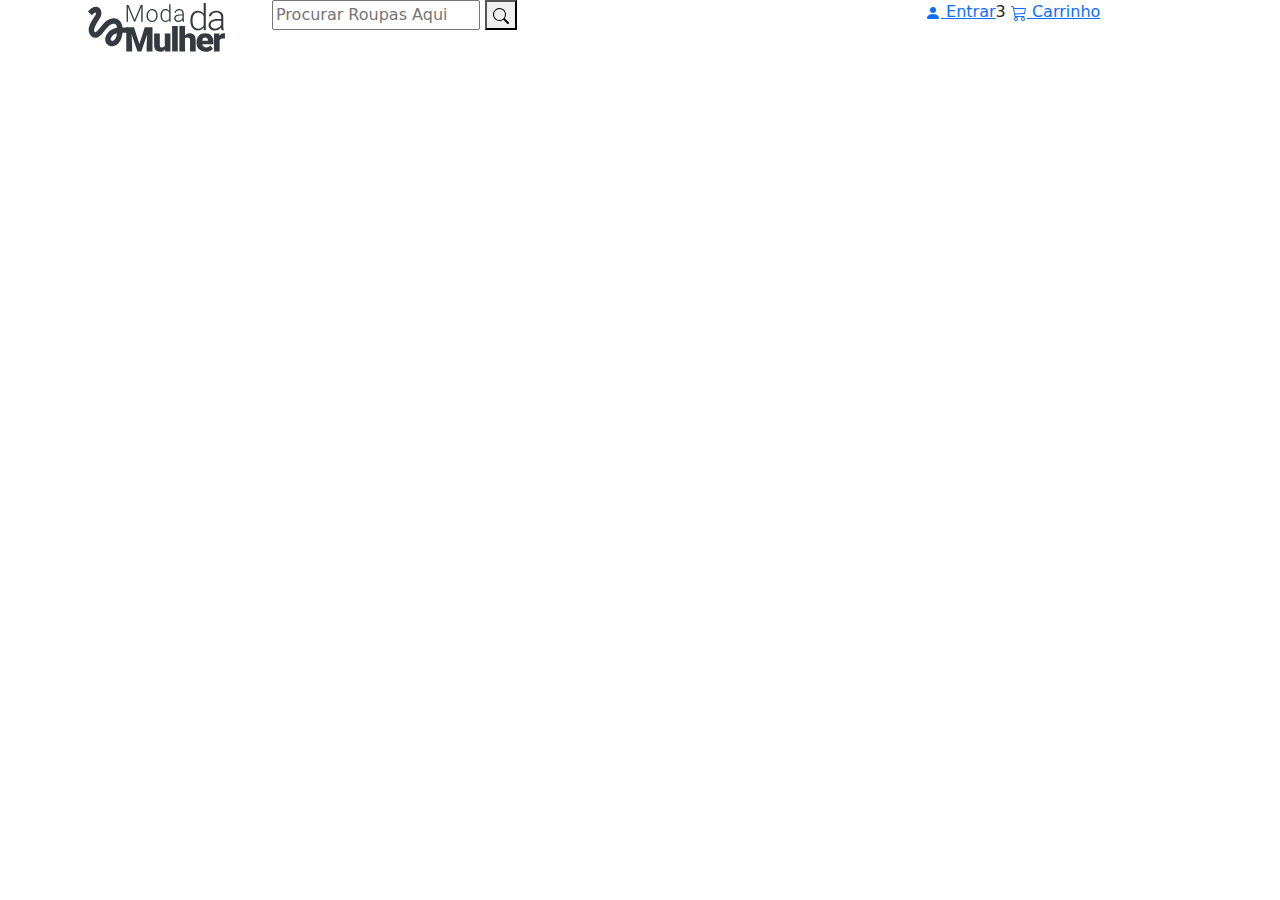
==== commit 5b8c7873: "Criando o HTML do Header" ====
--- a/index.html
+++ b/index.html
@@ -5,15 +5,92 @@
   <meta charset="utf-8">
   <meta name="viewport" content="width=device-width, initial-scale=1">
 
+  <title>Loja Feminina</title>
+  <!-- Favicons -->
+  <link rel="apple-touch-icon" sizes="57x57" href="./assets/imagens/favicons/apple-icon-57x57.png">
+  <link rel="apple-touch-icon" sizes="60x60" href="./assets/imagens/favicons/apple-icon-60x60.png">
+  <link rel="apple-touch-icon" sizes="72x72" href="./assets/imagens/favicons/apple-icon-72x72.png">
+  <link rel="apple-touch-icon" sizes="76x76" href="./assets/imagens/favicons/apple-icon-76x76.png">
+  <link rel="apple-touch-icon" sizes="114x114" href="./assets/imagens/favicons/apple-icon-114x114.png">
+  <link rel="apple-touch-icon" sizes="120x120" href="./assets/imagens/favicons/apple-icon-120x120.png">
+  <link rel="apple-touch-icon" sizes="144x144" href="./assets/imagens/favicons/apple-icon-144x144.png">
+  <link rel="apple-touch-icon" sizes="152x152" href="./assets/imagens/favicons/apple-icon-152x152.png">
+  <link rel="apple-touch-icon" sizes="180x180" href="./assets/imagens/favicons/apple-icon-180x180.png">
+  <link rel="icon" type="image/png" sizes="192x192" href="./assets/imagens/favicons/android-icon-192x192.png">
+  <link rel="icon" type="image/png" sizes="32x32" href="./assets/imagens/favicons/favicon-32x32.png">
+  <link rel="icon" type="image/png" sizes="96x96" href="./assets/imagens/favicons/favicon-96x96.png">
+  <link rel="icon" type="image/png" sizes="16x16" href="./assets/imagens/favicons/favicon-16x16.png">
+  <link rel="manifest" href="/manifest.json">
+  <meta name="msapplication-TileColor" content="#FFC107">
+  <meta name="msapplication-TileImage" content="./assets/imagens/favicons/ms-icon-144x144.png">
+  <meta name="theme-color" content="#FFC107">
+  <!-- End Favicons -->
   <!-- Bootstrap CSS -->
-
-
-  <title>Loja Feminina</title>
   <link rel="stylesheet" href="./assets/css/style.css">
 </head>
 
 <body>
-  <h1>AB</h1>
+  <!-- Header -->
+  <header class="container-fluid">
+    <!-- Container -->
+    <section class="container">
+      <!-- row -->
+      <article class="row">
+        <!-- Logo -->
+        <a href="#" class="col-md-2">
+          <img src="./assets/imagens/logo.svg" alt="Logo da Empresa - Moda da Mulher">
+        </a>
+        <!-- End Logo -->
+        <!-- Buscador -->
+        <form action="#" class="col-md-7">
+          <input type="text" name="name" placeholder="Procurar Roupas Aqui">
+          <button>
+            <svg xmlns="http://www.w3.org/2000/svg" width="16" height="16" fill="currentColor" class="bi bi-search"
+              viewBox="0 0 16 16">
+              <path
+                d="M11.742 10.344a6.5 6.5 0 1 0-1.397 1.398h-.001c.03.04.062.078.098.115l3.85 3.85a1 1 0 0 0 1.415-1.414l-3.85-3.85a1.007 1.007 0 0 0-.115-.1zM12 6.5a5.5 5.5 0 1 1-11 0 5.5 5.5 0 0 1 11 0z" />
+            </svg>
+          </button>
+        </form>
+        <!-- End Buscador -->
+        <!-- Administrativo do Cliente -->
+        <ul class="nav col-md-3">
+
+          <li class="nav-item">
+            <a href="#">
+              <svg xmlns="http://www.w3.org/2000/svg" width="16" height="16" fill="currentColor"
+                class="bi bi-person-fill" viewBox="0 0 16 16">
+                <path d="M3 14s-1 0-1-1 1-4 6-4 6 3 6 4-1 1-1 1H3zm5-6a3 3 0 1 0 0-6 3 3 0 0 0 0 6z" />
+              </svg>
+              Entrar
+            </a>
+          </li>
+
+          <li class="nav-item">
+            <span class="notifacacao">3</span>
+            <a href="#">
+              <svg xmlns="http://www.w3.org/2000/svg" width="16" height="16" fill="currentColor" class="bi bi-cart3"
+                viewBox="0 0 16 16">
+                <path
+                  d="M0 1.5A.5.5 0 0 1 .5 1H2a.5.5 0 0 1 .485.379L2.89 3H14.5a.5.5 0 0 1 .49.598l-1 5a.5.5 0 0 1-.465.401l-9.397.472L4.415 11H13a.5.5 0 0 1 0 1H4a.5.5 0 0 1-.491-.408L2.01 3.607 1.61 2H.5a.5.5 0 0 1-.5-.5zM3.102 4l.84 4.479 9.144-.459L13.89 4H3.102zM5 12a2 2 0 1 0 0 4 2 2 0 0 0 0-4zm7 0a2 2 0 1 0 0 4 2 2 0 0 0 0-4zm-7 1a1 1 0 1 1 0 2 1 1 0 0 1 0-2zm7 0a1 1 0 1 1 0 2 1 1 0 0 1 0-2z" />
+              </svg>
+              Carrinho
+            </a>
+          </li>
+
+        </ul>
+        <!-- End Administrativo do Cliente -->
+      </article>
+      <!-- End row -->
+    </section>
+    <!-- End Container -->
+  </header>
+  <!-- End Header -->
+
+
+
+
+
 
   <!-- Script BootStrap -->
   <script src="./assets/js/bootstrap.bundle.min.js"></script>
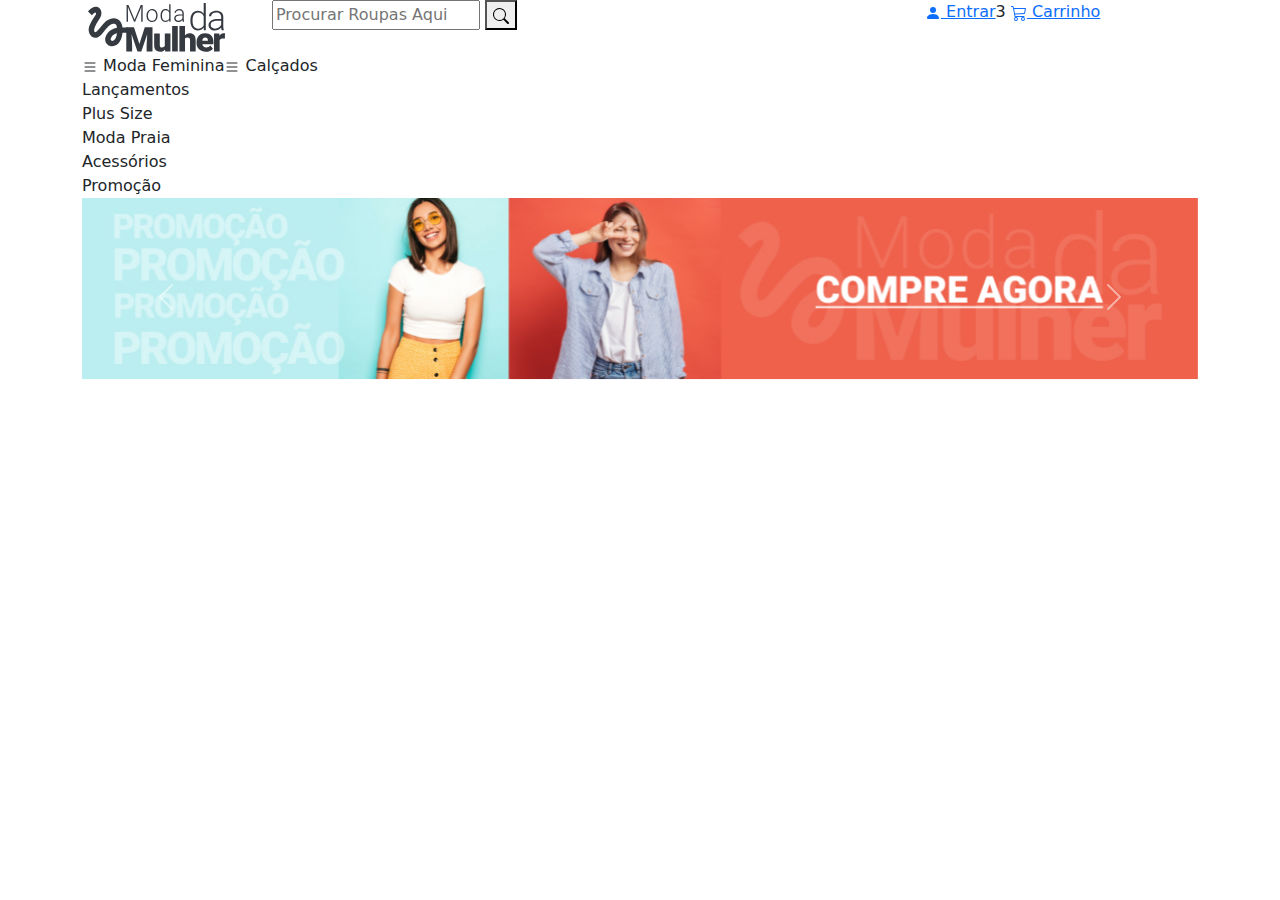
==== commit a22057b2: "Criando HTML, Header, Nav e Banner" ====
--- a/index.html
+++ b/index.html
@@ -86,6 +86,90 @@
     <!-- End Container -->
   </header>
   <!-- End Header -->
+  <!-- Menu do Site -->
+  <nav class="container-fluid nav-produtos">
+    <!-- Container -->
+    <section class="container">
+      <!-- Menu -->
+      <ul class="nav">
+        <!-- Lista de Itens - Moda Feminina -->
+        <li class="nav-item">
+          <svg xmlns="http://www.w3.org/2000/svg" width="16" height="16" fill="currentColor" class="bi bi-list"
+            viewBox="0 0 16 16">
+            <path fill-rule="evenodd"
+              d="M2.5 12a.5.5 0 0 1 .5-.5h10a.5.5 0 0 1 0 1H3a.5.5 0 0 1-.5-.5zm0-4a.5.5 0 0 1 .5-.5h10a.5.5 0 0 1 0 1H3a.5.5 0 0 1-.5-.5zm0-4a.5.5 0 0 1 .5-.5h10a.5.5 0 0 1 0 1H3a.5.5 0 0 1-.5-.5z" />
+          </svg>
+          Moda Feminina
+          <!-- SubMenu -->
+          <ul class="nav flex-column">
+            <li class="nav-item">
+              Lançamentos
+            </li>
+
+            <li class="nav-item">
+              Plus Size
+            </li>
+
+            <li class="nav-item">
+              Moda Praia
+            </li>
+
+            <li class="nav-item">
+              Acessórios
+            </li>
+
+            <li class="nav-item">
+              Promoção
+            </li>
+          </ul>
+          <!-- End SubMenu -->
+        </li>
+        <!-- End Lista de Itens -Moda Feminina -->
+        <!-- Lista de Itens Calçados -->
+        <li class="nav-item">
+          <svg xmlns="http://www.w3.org/2000/svg" width="16" height="16" fill="currentColor" class="bi bi-list"
+            viewBox="0 0 16 16">
+            <path fill-rule="evenodd"
+              d="M2.5 12a.5.5 0 0 1 .5-.5h10a.5.5 0 0 1 0 1H3a.5.5 0 0 1-.5-.5zm0-4a.5.5 0 0 1 .5-.5h10a.5.5 0 0 1 0 1H3a.5.5 0 0 1-.5-.5zm0-4a.5.5 0 0 1 .5-.5h10a.5.5 0 0 1 0 1H3a.5.5 0 0 1-.5-.5z" />
+          </svg>
+          Calçados
+        </li>
+        <!-- End Lista de Itens Calçados -->
+      </ul>
+      <!-- End Menu -->
+    </section>
+    <!-- End Container-->
+  </nav>
+  <!-- End Menu do Site -->
+
+  <!-- Banners Promocionais Rotativos -->
+  <section id="banners-Promocionais" class="container carousel slide" data-bs-ride="carousel">
+    <!-- Imagens -->
+    <article class="carousel-inner">
+      <figure class="carousel-item active">
+        <img src="./assets/imagens/banner-1.jpg" class="d-block w-100" alt="Banner Promocional Lançamento Verão">
+      </figure>
+      <figure class="carousel-item">
+        <img src="./assets/imagens/banner-2.jpg" class="d-block w-100" alt="Banner Promocional Diversos Itens da Loja">
+      </figure>
+
+      <!-- Prev -->
+      <button class="carousel-control-prev" type="button" data-bs-target="#banners-Promocionais" data-bs-slide="prev">
+        <span class="carousel-control-prev-icon" aria-hidden="true"></span>
+        <span class="visually-hidden">Previous</span>
+      </button>
+
+      <!-- Next -->
+      <button class="carousel-control-next" type="button" data-bs-target="#banners-Promocionais" data-bs-slide="next">
+        <span class="carousel-control-next-icon" aria-hidden="true"></span>
+        <span class="visually-hidden">Next</span>
+      </button>
+    </article>
+  </section>
+  <!-- End Banners Promocionais Rotativos -->
+
+
+
 
 
 
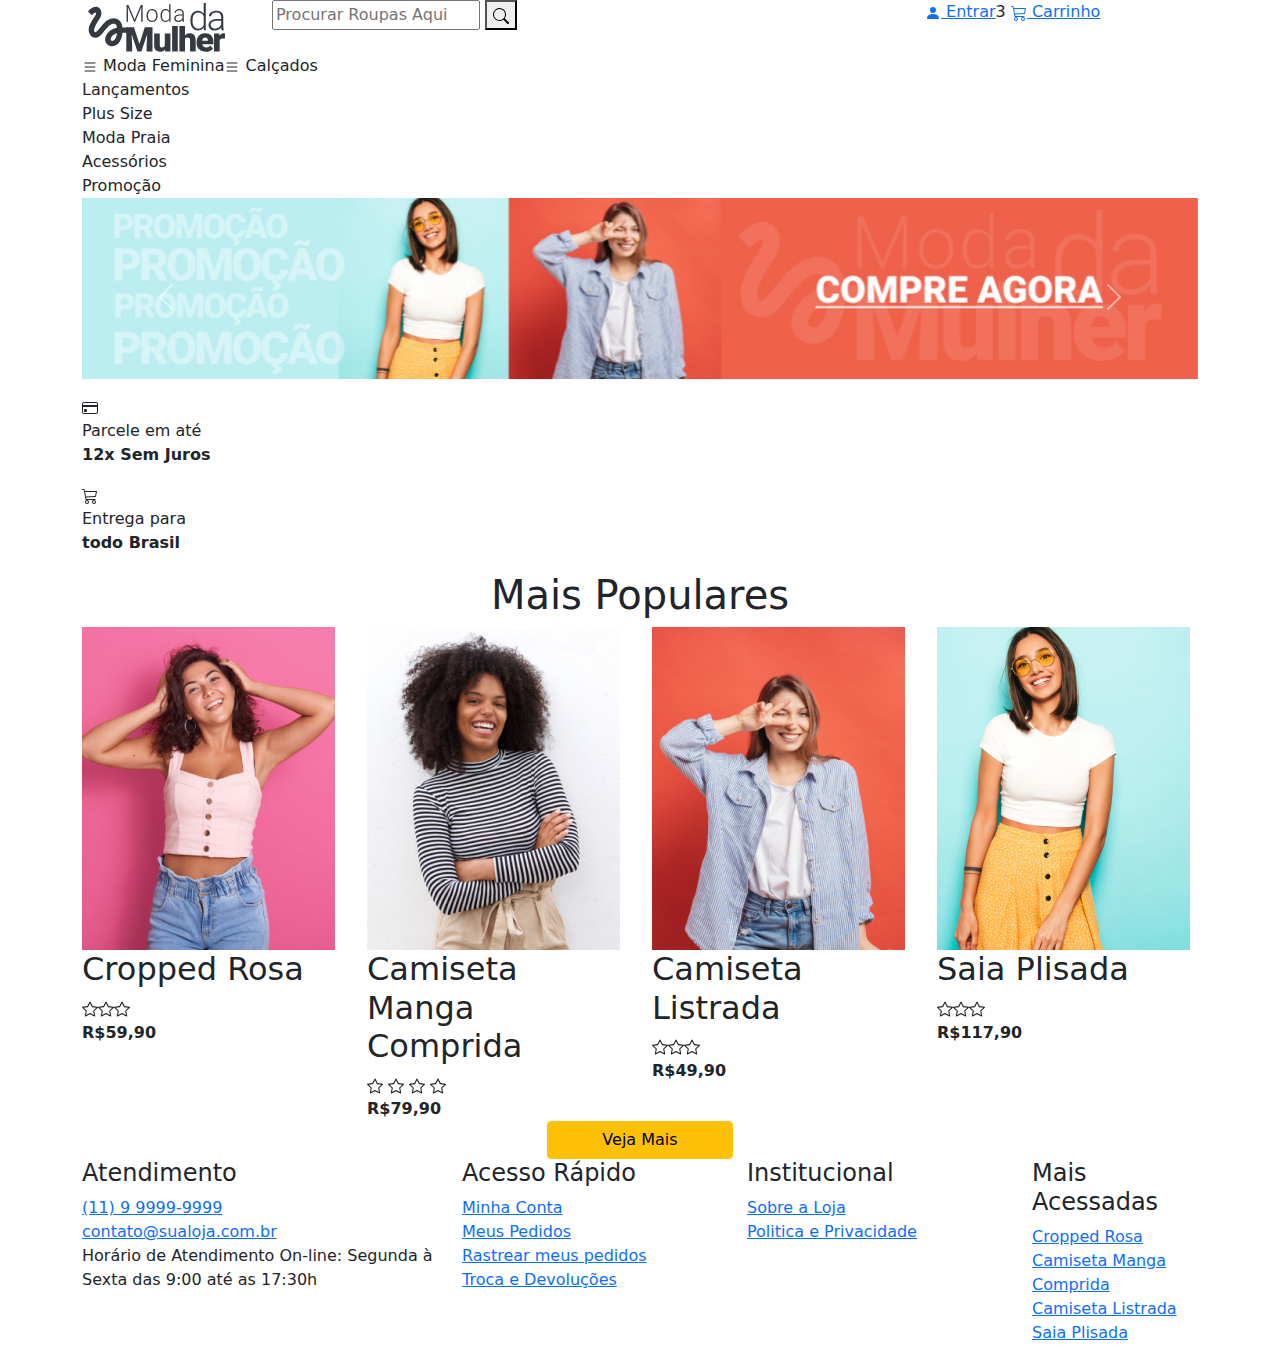
==== commit a2c580ba: "Finalizando o HTML, adicionado o Footer" ====
--- a/index.html
+++ b/index.html
@@ -141,37 +141,322 @@
     <!-- End Container-->
   </nav>
   <!-- End Menu do Site -->
-
-  <!-- Banners Promocionais Rotativos -->
-  <section id="banners-Promocionais" class="container carousel slide" data-bs-ride="carousel">
-    <!-- Imagens -->
-    <article class="carousel-inner">
-      <figure class="carousel-item active">
-        <img src="./assets/imagens/banner-1.jpg" class="d-block w-100" alt="Banner Promocional Lançamento Verão">
-      </figure>
-      <figure class="carousel-item">
-        <img src="./assets/imagens/banner-2.jpg" class="d-block w-100" alt="Banner Promocional Diversos Itens da Loja">
-      </figure>
-
-      <!-- Prev -->
-      <button class="carousel-control-prev" type="button" data-bs-target="#banners-Promocionais" data-bs-slide="prev">
-        <span class="carousel-control-prev-icon" aria-hidden="true"></span>
-        <span class="visually-hidden">Previous</span>
-      </button>
-
-      <!-- Next -->
-      <button class="carousel-control-next" type="button" data-bs-target="#banners-Promocionais" data-bs-slide="next">
-        <span class="carousel-control-next-icon" aria-hidden="true"></span>
-        <span class="visually-hidden">Next</span>
-      </button>
-    </article>
-  </section>
-  <!-- End Banners Promocionais Rotativos -->
-
-
-
-
-
+  <main>
+    <!-- Banners Promocionais Rotativos -->
+    <section id="banners-Promocionais" class="container carousel slide" data-bs-ride="carousel">
+      <!-- Imagens -->
+      <article class="carousel-inner">
+        <figure class="carousel-item active">
+          <img src="./assets/imagens/banner-1.jpg" class="d-block w-100" alt="Banner Promocional Lançamento Verão">
+        </figure>
+        <figure class="carousel-item">
+          <img src="./assets/imagens/banner-2.jpg" class="d-block w-100"
+            alt="Banner Promocional Diversos Itens da Loja">
+        </figure>
+
+        <!-- Prev -->
+        <button class="carousel-control-prev" type="button" data-bs-target="#banners-Promocionais" data-bs-slide="prev">
+          <span class="carousel-control-prev-icon" aria-hidden="true"></span>
+          <span class="visually-hidden">Previous</span>
+        </button>
+
+        <!-- Next -->
+        <button class="carousel-control-next" type="button" data-bs-target="#banners-Promocionais" data-bs-slide="next">
+          <span class="carousel-control-next-icon" aria-hidden="true"></span>
+          <span class="visually-hidden">Next</span>
+        </button>
+      </article>
+    </section>
+    <!-- End Banners Promocionais Rotativos -->
+    <!-- Banners Promocionais Com 6 Colunas -->
+    <section class="container">
+      <!-- row -->
+      <section class="row">
+        <!-- banner -->
+        <article class="col-md-6">
+          <svg xmlns="http://www.w3.org/2000/svg" width="16" height="16" fill="currentColor" class="bi bi-credit-card"
+            viewBox="0 0 16 16">
+            <path
+              d="M0 4a2 2 0 0 1 2-2h12a2 2 0 0 1 2 2v8a2 2 0 0 1-2 2H2a2 2 0 0 1-2-2V4zm2-1a1 1 0 0 0-1 1v1h14V4a1 1 0 0 0-1-1H2zm13 4H1v5a1 1 0 0 0 1 1h12a1 1 0 0 0 1-1V7z" />
+            <path d="M2 10a1 1 0 0 1 1-1h1a1 1 0 0 1 1 1v1a1 1 0 0 1-1 1H3a1 1 0 0 1-1-1v-1z" />
+          </svg>
+          <p>
+            Parcele em até<br>
+            <strong>12x Sem Juros</strong>
+          </p>
+          <article class="col-md-6">
+            <svg xmlns="http://www.w3.org/2000/svg" width="16" height="16" fill="currentColor" class="bi bi-cart3"
+              viewBox="0 0 16 16">
+              <path
+                d="M0 1.5A.5.5 0 0 1 .5 1H2a.5.5 0 0 1 .485.379L2.89 3H14.5a.5.5 0 0 1 .49.598l-1 5a.5.5 0 0 1-.465.401l-9.397.472L4.415 11H13a.5.5 0 0 1 0 1H4a.5.5 0 0 1-.491-.408L2.01 3.607 1.61 2H.5a.5.5 0 0 1-.5-.5zM3.102 4l.84 4.479 9.144-.459L13.89 4H3.102zM5 12a2 2 0 1 0 0 4 2 2 0 0 0 0-4zm7 0a2 2 0 1 0 0 4 2 2 0 0 0 0-4zm-7 1a1 1 0 1 1 0 2 1 1 0 0 1 0-2zm7 0a1 1 0 1 1 0 2 1 1 0 0 1 0-2z" />
+            </svg>
+            <p>
+              Entrega para<br>
+              <strong>todo Brasil</strong>
+            </p>
+          </article>
+        </article>
+        <!-- end banner -->
+      </section>
+      <!-- end row -->
+    </section>
+    <!-- End Banners Promocionais Com 6 Colunas -->
+    <!-- Container -->
+    <section class="container">
+      <!-- Title -->
+      <h1 class="text-center">Mais Populares</h1>
+      <!-- Listagem dos Produtos -->
+      <article class="row">
+        <!-- Produtos -->
+        <section class="produtos  col-md-3">
+          <!-- Imagem do Produto -->
+          <img src="./assets/imagens/cropped-rosa.jpg" class="img-fluid" alt="Cropped Rosa">
+          <!-- Itens do Produto -->
+          <article class="produtos-itens">
+            <!-- Title Produto -->
+            <h2>Cropped Rosa</h2>
+            <!-- Estrelas -->
+            <div class="produtos-stars">
+              <svg xmlns="http://www.w3.org/2000/svg" width="16" height="16" fill="currentColor" class="bi bi-star"
+                viewBox="0 0 16 16">
+                <path
+                  d="M2.866 14.85c-.078.444.36.791.746.593l4.39-2.256 4.389 2.256c.386.198.824-.149.746-.592l-.83-4.73 3.522-3.356c.33-.314.16-.888-.282-.95l-4.898-.696L8.465.792a.513.513 0 0 0-.927 0L5.354 5.12l-4.898.696c-.441.062-.612.636-.283.95l3.523 3.356-.83 4.73zm4.905-2.767-3.686 1.894.694-3.957a.565.565 0 0 0-.163-.505L1.71 6.745l4.052-.576a.525.525 0 0 0 .393-.288L8 2.223l1.847 3.658a.525.525 0 0 0 .393.288l4.052.575-2.906 2.77a.565.565 0 0 0-.163.506l.694 3.957-3.686-1.894a.503.503 0 0 0-.461 0z" />
+              </svg><svg xmlns="http://www.w3.org/2000/svg" width="16" height="16" fill="currentColor"
+                class="bi bi-star" viewBox="0 0 16 16">
+                <path
+                  d="M2.866 14.85c-.078.444.36.791.746.593l4.39-2.256 4.389 2.256c.386.198.824-.149.746-.592l-.83-4.73 3.522-3.356c.33-.314.16-.888-.282-.95l-4.898-.696L8.465.792a.513.513 0 0 0-.927 0L5.354 5.12l-4.898.696c-.441.062-.612.636-.283.95l3.523 3.356-.83 4.73zm4.905-2.767-3.686 1.894.694-3.957a.565.565 0 0 0-.163-.505L1.71 6.745l4.052-.576a.525.525 0 0 0 .393-.288L8 2.223l1.847 3.658a.525.525 0 0 0 .393.288l4.052.575-2.906 2.77a.565.565 0 0 0-.163.506l.694 3.957-3.686-1.894a.503.503 0 0 0-.461 0z" />
+              </svg><svg xmlns="http://www.w3.org/2000/svg" width="16" height="16" fill="currentColor"
+                class="bi bi-star" viewBox="0 0 16 16">
+                <path
+                  d="M2.866 14.85c-.078.444.36.791.746.593l4.39-2.256 4.389 2.256c.386.198.824-.149.746-.592l-.83-4.73 3.522-3.356c.33-.314.16-.888-.282-.95l-4.898-.696L8.465.792a.513.513 0 0 0-.927 0L5.354 5.12l-4.898.696c-.441.062-.612.636-.283.95l3.523 3.356-.83 4.73zm4.905-2.767-3.686 1.894.694-3.957a.565.565 0 0 0-.163-.505L1.71 6.745l4.052-.576a.525.525 0 0 0 .393-.288L8 2.223l1.847 3.658a.525.525 0 0 0 .393.288l4.052.575-2.906 2.77a.565.565 0 0 0-.163.506l.694 3.957-3.686-1.894a.503.503 0 0 0-.461 0z" />
+              </svg>
+            </div>
+            <!-- Preço -->
+            <strong class="produtos-preco">
+              R$59,90
+            </strong>
+            <!-- End Itens do Produto -->
+          </article>
+        </section>
+        <!-- End Produtos -->
+        <!-- Produtos -->
+        <section class="produtos  col-md-3">
+          <!-- Imagem do Produto -->
+          <img src="./assets/imagens/camiseta-manga-comprida.jpg" class="img-fluid" alt="Camiseta Manga Comprida">
+          <!-- Itens do Produto -->
+          <article class="produtos-itens">
+            <!-- Title Produto -->
+            <h2>Camiseta Manga Comprida</h2>
+            <!-- Estrelas -->
+            <div class="produtos-stars">
+              <svg xmlns="http://www.w3.org/2000/svg" width="16" height="16" fill="currentColor" class="bi bi-star"
+                viewBox="0 0 16 16">
+                <path
+                  d="M2.866 14.85c-.078.444.36.791.746.593l4.39-2.256 4.389 2.256c.386.198.824-.149.746-.592l-.83-4.73 3.522-3.356c.33-.314.16-.888-.282-.95l-4.898-.696L8.465.792a.513.513 0 0 0-.927 0L5.354 5.12l-4.898.696c-.441.062-.612.636-.283.95l3.523 3.356-.83 4.73zm4.905-2.767-3.686 1.894.694-3.957a.565.565 0 0 0-.163-.505L1.71 6.745l4.052-.576a.525.525 0 0 0 .393-.288L8 2.223l1.847 3.658a.525.525 0 0 0 .393.288l4.052.575-2.906 2.77a.565.565 0 0 0-.163.506l.694 3.957-3.686-1.894a.503.503 0 0 0-.461 0z" />
+              </svg>
+              <svg xmlns="http://www.w3.org/2000/svg" width="16" height="16" fill="currentColor" class="bi bi-star"
+                viewBox="0 0 16 16">
+                <path
+                  d="M2.866 14.85c-.078.444.36.791.746.593l4.39-2.256 4.389 2.256c.386.198.824-.149.746-.592l-.83-4.73 3.522-3.356c.33-.314.16-.888-.282-.95l-4.898-.696L8.465.792a.513.513 0 0 0-.927 0L5.354 5.12l-4.898.696c-.441.062-.612.636-.283.95l3.523 3.356-.83 4.73zm4.905-2.767-3.686 1.894.694-3.957a.565.565 0 0 0-.163-.505L1.71 6.745l4.052-.576a.525.525 0 0 0 .393-.288L8 2.223l1.847 3.658a.525.525 0 0 0 .393.288l4.052.575-2.906 2.77a.565.565 0 0 0-.163.506l.694 3.957-3.686-1.894a.503.503 0 0 0-.461 0z" />
+              </svg>
+              <svg xmlns="http://www.w3.org/2000/svg" width="16" height="16" fill="currentColor" class="bi bi-star"
+                viewBox="0 0 16 16">
+                <path
+                  d="M2.866 14.85c-.078.444.36.791.746.593l4.39-2.256 4.389 2.256c.386.198.824-.149.746-.592l-.83-4.73 3.522-3.356c.33-.314.16-.888-.282-.95l-4.898-.696L8.465.792a.513.513 0 0 0-.927 0L5.354 5.12l-4.898.696c-.441.062-.612.636-.283.95l3.523 3.356-.83 4.73zm4.905-2.767-3.686 1.894.694-3.957a.565.565 0 0 0-.163-.505L1.71 6.745l4.052-.576a.525.525 0 0 0 .393-.288L8 2.223l1.847 3.658a.525.525 0 0 0 .393.288l4.052.575-2.906 2.77a.565.565 0 0 0-.163.506l.694 3.957-3.686-1.894a.503.503 0 0 0-.461 0z" />
+              </svg>
+              <svg xmlns="http://www.w3.org/2000/svg" width="16" height="16" fill="currentColor" class="bi bi-star"
+                viewBox="0 0 16 16">
+                <path
+                  d="M2.866 14.85c-.078.444.36.791.746.593l4.39-2.256 4.389 2.256c.386.198.824-.149.746-.592l-.83-4.73 3.522-3.356c.33-.314.16-.888-.282-.95l-4.898-.696L8.465.792a.513.513 0 0 0-.927 0L5.354 5.12l-4.898.696c-.441.062-.612.636-.283.95l3.523 3.356-.83 4.73zm4.905-2.767-3.686 1.894.694-3.957a.565.565 0 0 0-.163-.505L1.71 6.745l4.052-.576a.525.525 0 0 0 .393-.288L8 2.223l1.847 3.658a.525.525 0 0 0 .393.288l4.052.575-2.906 2.77a.565.565 0 0 0-.163.506l.694 3.957-3.686-1.894a.503.503 0 0 0-.461 0z" />
+              </svg>
+            </div>
+            <!-- Preço -->
+            <strong class="produtos-preco">
+              R$79,90
+            </strong>
+            <!-- End Itens do Produto -->
+          </article>
+        </section>
+        <!-- End Produtos -->
+        <!-- Produtos -->
+        <section class="produtos  col-md-3">
+          <!-- Imagem do Produto -->
+          <img src="./assets/imagens/camiseta-listrada.jpg" class="img-fluid" alt="Camiseta Listrada">
+          <!-- Itens do Produto -->
+          <article class="produtos-itens">
+            <!-- Title Produto -->
+            <h2>Camiseta Listrada</h2>
+            <!-- Estrelas -->
+            <div class="produtos-stars">
+              <svg xmlns="http://www.w3.org/2000/svg" width="16" height="16" fill="currentColor" class="bi bi-star"
+                viewBox="0 0 16 16">
+                <path
+                  d="M2.866 14.85c-.078.444.36.791.746.593l4.39-2.256 4.389 2.256c.386.198.824-.149.746-.592l-.83-4.73 3.522-3.356c.33-.314.16-.888-.282-.95l-4.898-.696L8.465.792a.513.513 0 0 0-.927 0L5.354 5.12l-4.898.696c-.441.062-.612.636-.283.95l3.523 3.356-.83 4.73zm4.905-2.767-3.686 1.894.694-3.957a.565.565 0 0 0-.163-.505L1.71 6.745l4.052-.576a.525.525 0 0 0 .393-.288L8 2.223l1.847 3.658a.525.525 0 0 0 .393.288l4.052.575-2.906 2.77a.565.565 0 0 0-.163.506l.694 3.957-3.686-1.894a.503.503 0 0 0-.461 0z" />
+              </svg><svg xmlns="http://www.w3.org/2000/svg" width="16" height="16" fill="currentColor"
+                class="bi bi-star" viewBox="0 0 16 16">
+                <path
+                  d="M2.866 14.85c-.078.444.36.791.746.593l4.39-2.256 4.389 2.256c.386.198.824-.149.746-.592l-.83-4.73 3.522-3.356c.33-.314.16-.888-.282-.95l-4.898-.696L8.465.792a.513.513 0 0 0-.927 0L5.354 5.12l-4.898.696c-.441.062-.612.636-.283.95l3.523 3.356-.83 4.73zm4.905-2.767-3.686 1.894.694-3.957a.565.565 0 0 0-.163-.505L1.71 6.745l4.052-.576a.525.525 0 0 0 .393-.288L8 2.223l1.847 3.658a.525.525 0 0 0 .393.288l4.052.575-2.906 2.77a.565.565 0 0 0-.163.506l.694 3.957-3.686-1.894a.503.503 0 0 0-.461 0z" />
+              </svg><svg xmlns="http://www.w3.org/2000/svg" width="16" height="16" fill="currentColor"
+                class="bi bi-star" viewBox="0 0 16 16">
+                <path
+                  d="M2.866 14.85c-.078.444.36.791.746.593l4.39-2.256 4.389 2.256c.386.198.824-.149.746-.592l-.83-4.73 3.522-3.356c.33-.314.16-.888-.282-.95l-4.898-.696L8.465.792a.513.513 0 0 0-.927 0L5.354 5.12l-4.898.696c-.441.062-.612.636-.283.95l3.523 3.356-.83 4.73zm4.905-2.767-3.686 1.894.694-3.957a.565.565 0 0 0-.163-.505L1.71 6.745l4.052-.576a.525.525 0 0 0 .393-.288L8 2.223l1.847 3.658a.525.525 0 0 0 .393.288l4.052.575-2.906 2.77a.565.565 0 0 0-.163.506l.694 3.957-3.686-1.894a.503.503 0 0 0-.461 0z" />
+              </svg>
+            </div>
+            <!-- Preço -->
+            <strong class="produtos-preco">
+              R$49,90
+            </strong>
+            <!-- End Itens do Produto -->
+          </article>
+        </section>
+        <!-- End Produtos -->
+        <!-- Produtos -->
+        <section class="produtos  col-md-3">
+          <!-- Imagem do Produto -->
+          <img src="./assets/imagens/saia-plisada.jpg" class="img-fluid" alt="Saia Plisada">
+          <!-- Itens do Produto -->
+          <article class="produtos-itens">
+            <!-- Title Produto -->
+            <h2>Saia Plisada</h2>
+            <!-- Estrelas -->
+            <div class="produtos-stars">
+              <svg xmlns="http://www.w3.org/2000/svg" width="16" height="16" fill="currentColor" class="bi bi-star"
+                viewBox="0 0 16 16">
+                <path
+                  d="M2.866 14.85c-.078.444.36.791.746.593l4.39-2.256 4.389 2.256c.386.198.824-.149.746-.592l-.83-4.73 3.522-3.356c.33-.314.16-.888-.282-.95l-4.898-.696L8.465.792a.513.513 0 0 0-.927 0L5.354 5.12l-4.898.696c-.441.062-.612.636-.283.95l3.523 3.356-.83 4.73zm4.905-2.767-3.686 1.894.694-3.957a.565.565 0 0 0-.163-.505L1.71 6.745l4.052-.576a.525.525 0 0 0 .393-.288L8 2.223l1.847 3.658a.525.525 0 0 0 .393.288l4.052.575-2.906 2.77a.565.565 0 0 0-.163.506l.694 3.957-3.686-1.894a.503.503 0 0 0-.461 0z" />
+              </svg><svg xmlns="http://www.w3.org/2000/svg" width="16" height="16" fill="currentColor"
+                class="bi bi-star" viewBox="0 0 16 16">
+                <path
+                  d="M2.866 14.85c-.078.444.36.791.746.593l4.39-2.256 4.389 2.256c.386.198.824-.149.746-.592l-.83-4.73 3.522-3.356c.33-.314.16-.888-.282-.95l-4.898-.696L8.465.792a.513.513 0 0 0-.927 0L5.354 5.12l-4.898.696c-.441.062-.612.636-.283.95l3.523 3.356-.83 4.73zm4.905-2.767-3.686 1.894.694-3.957a.565.565 0 0 0-.163-.505L1.71 6.745l4.052-.576a.525.525 0 0 0 .393-.288L8 2.223l1.847 3.658a.525.525 0 0 0 .393.288l4.052.575-2.906 2.77a.565.565 0 0 0-.163.506l.694 3.957-3.686-1.894a.503.503 0 0 0-.461 0z" />
+              </svg><svg xmlns="http://www.w3.org/2000/svg" width="16" height="16" fill="currentColor"
+                class="bi bi-star" viewBox="0 0 16 16">
+                <path
+                  d="M2.866 14.85c-.078.444.36.791.746.593l4.39-2.256 4.389 2.256c.386.198.824-.149.746-.592l-.83-4.73 3.522-3.356c.33-.314.16-.888-.282-.95l-4.898-.696L8.465.792a.513.513 0 0 0-.927 0L5.354 5.12l-4.898.696c-.441.062-.612.636-.283.95l3.523 3.356-.83 4.73zm4.905-2.767-3.686 1.894.694-3.957a.565.565 0 0 0-.163-.505L1.71 6.745l4.052-.576a.525.525 0 0 0 .393-.288L8 2.223l1.847 3.658a.525.525 0 0 0 .393.288l4.052.575-2.906 2.77a.565.565 0 0 0-.163.506l.694 3.957-3.686-1.894a.503.503 0 0 0-.461 0z" />
+              </svg>
+            </div>
+            <!-- Preço -->
+            <strong class="produtos-preco">
+              R$117,90
+            </strong>
+            <!-- End Itens do Produto -->
+          </article>
+        </section>
+        <!-- End Produtos -->
+      </article>
+      <!-- End Listagem dos Produtos -->
+      <div class="d-flex justify-content-center">
+        <button type="button" class="btn btn-warning col-md-2">Veja Mais</button>
+      </div>
+
+    </section>
+    <!-- End Container -->
+  </main>
+  <!-- Footer -->
+  <footer class="container-fluid">
+    <section class="container">
+      <section class="row">
+        <!-- Atendimento -->
+        <article class="col-md-4">
+          <h4>
+            Atendimento
+          </h4>
+          <!-- Links -->
+          <ul class="nav flex-column">
+            <li class="nav-item">
+              <a href="tel:+5511999999999">(11) 9 9999-9999</a>
+            </li>
+            <li class="nav-item">
+              <a href="mailto:contato@sualoja.com.br">
+                contato@sualoja.com.br
+              </a>
+            </li>
+            <li class="nav-item">
+              Horário de Atendimento On-line: Segunda à Sexta das 9:00 até as 17:30h
+            </li>
+          </ul>
+          <!-- End Links -->
+        </article>
+        <!--End Atendimento -->
+        <!--Acesso Rápido-->
+        <article class="col-md-3">
+          <h4>
+            Acesso Rápido
+          </h4>
+          <!-- Links -->
+          <ul class="nav flex-column">
+            <li class="nav-item">
+              <a href="#">Minha Conta</a>
+            </li>
+            <li class="nav-item">
+              <a href="#">
+                Meus Pedidos
+              </a>
+            </li>
+            <li class="nav-item">
+              <a href="#">
+                Rastrear meus pedidos
+              </a>
+            </li>
+            <li class="nav-item">
+              <a href="#">
+                Troca e Devoluções
+              </a>
+            </li>
+          </ul>
+          <!-- End Links -->
+        </article>
+        <!--End Acesso Rápidoo -->
+        <!-- Institucional -->
+        <article class="col-md-3">
+          <h4>
+            Institucional
+          </h4>
+          <!-- Links -->
+          <ul class="nav flex-column">
+            <li class="nav-item">
+              <a href="#">
+                Sobre a Loja
+              </a>
+            </li>
+            <li class="nav-item">
+              <a href="#">
+                Politica e Privacidade
+              </a>
+            </li>
+          </ul>
+          <!-- End Links -->
+        </article>
+        <!--End Institucional -->
+        <!-- Mais Acessadas -->
+        <article class="col-md-2">
+          <h4>
+            Mais Acessadas
+          </h4>
+          <!-- Links -->
+          <ul class="nav flex-column">
+
+            <li class="nav-item">
+              <a href="#">Cropped Rosa</a>
+            </li>
+            <li class="nav-item">
+              <a href="#">Camiseta Manga Comprida</a>
+            </li>
+            <li class="nav-item">
+              <a href="#">Camiseta Listrada</a>
+            </li>
+            <li class="nav-item">
+              <a href="#">Saia Plisada</a>
+            </li>
+          </ul>
+          <!-- End Links -->
+        </article>
+        <!--End Mais Acessadas -->
+      </section>
+    </section>
+
+  </footer>
+
+  <!-- Footer -->
 
 
 
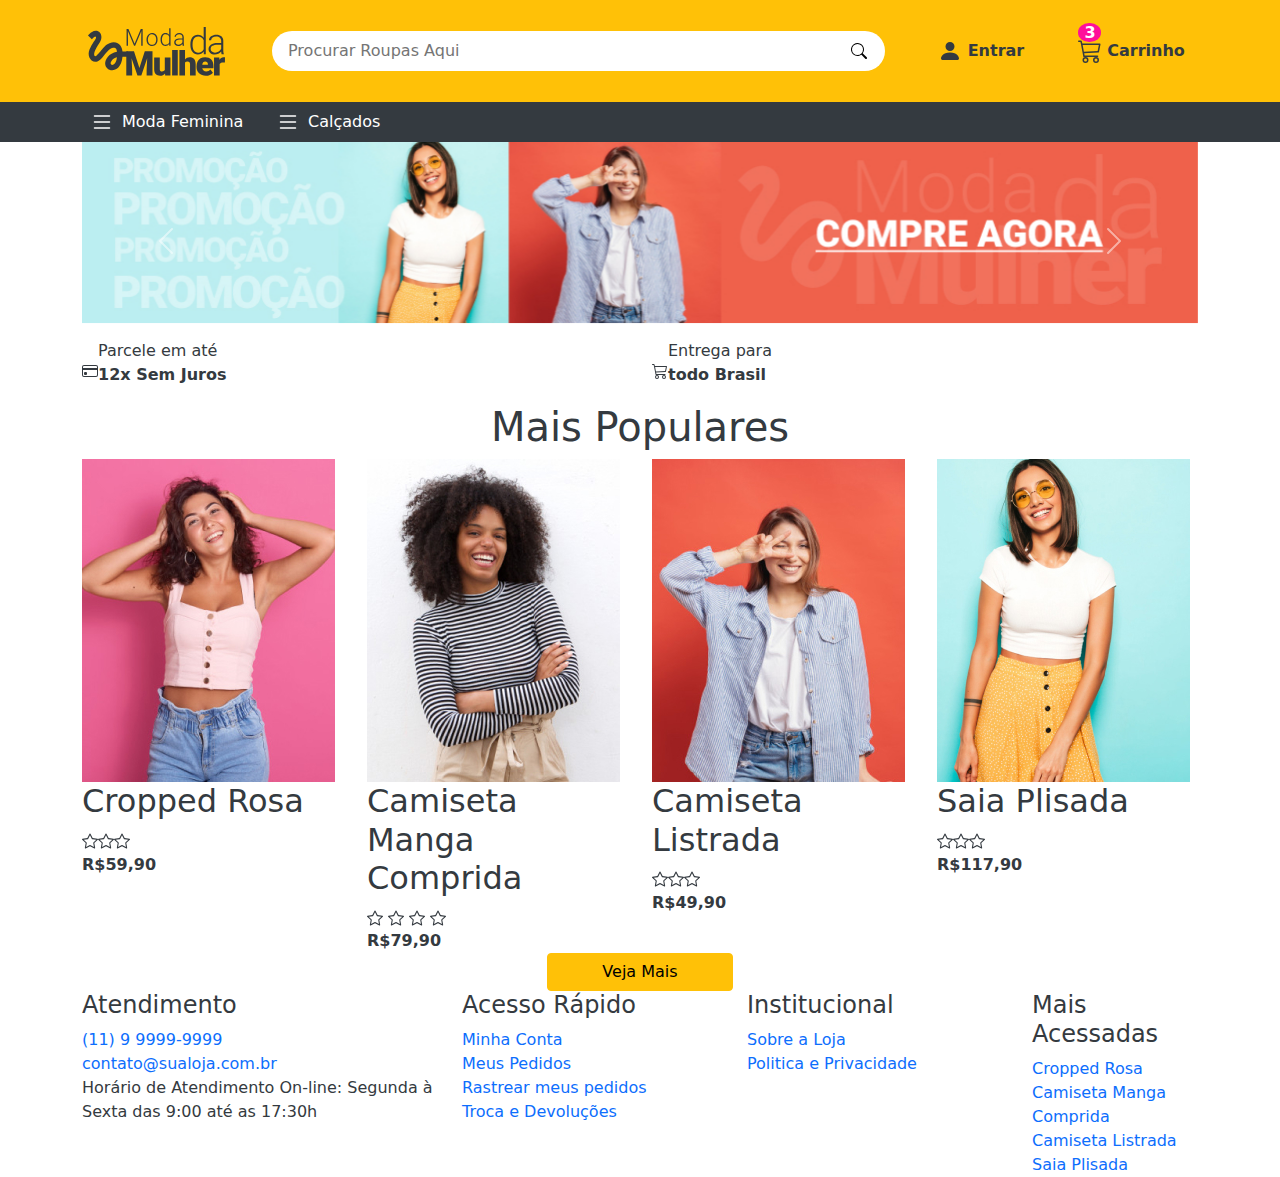
==== commit f2826167: "Finalizamos o Header" ====
--- a/index.html
+++ b/index.html
@@ -35,16 +35,16 @@
     <!-- Container -->
     <section class="container">
       <!-- row -->
-      <article class="row">
+      <article class="row d-flex align-items-center">
         <!-- Logo -->
         <a href="#" class="col-md-2">
           <img src="./assets/imagens/logo.svg" alt="Logo da Empresa - Moda da Mulher">
         </a>
         <!-- End Logo -->
         <!-- Buscador -->
-        <form action="#" class="col-md-7">
+        <form action="#" class="col-md-7 d-flex align-items-center">
           <input type="text" name="name" placeholder="Procurar Roupas Aqui">
-          <button>
+          <button class="d-flex align-items-center">
             <svg xmlns="http://www.w3.org/2000/svg" width="16" height="16" fill="currentColor" class="bi bi-search"
               viewBox="0 0 16 16">
               <path
@@ -54,7 +54,7 @@
         </form>
         <!-- End Buscador -->
         <!-- Administrativo do Cliente -->
-        <ul class="nav col-md-3">
+        <ul class="nav col-md-3 d-flex align-items-center justify-content-around">
 
           <li class="nav-item">
             <a href="#">
@@ -67,7 +67,7 @@
           </li>
 
           <li class="nav-item">
-            <span class="notifacacao">3</span>
+            <span class="notificacao rounded-circle">3</span>
             <a href="#">
               <svg xmlns="http://www.w3.org/2000/svg" width="16" height="16" fill="currentColor" class="bi bi-cart3"
                 viewBox="0 0 16 16">
@@ -93,7 +93,7 @@
       <!-- Menu -->
       <ul class="nav">
         <!-- Lista de Itens - Moda Feminina -->
-        <li class="nav-item">
+        <li class=" col-md-2 nav-item d-flex align-items-center">
           <svg xmlns="http://www.w3.org/2000/svg" width="16" height="16" fill="currentColor" class="bi bi-list"
             viewBox="0 0 16 16">
             <path fill-rule="evenodd"
@@ -103,19 +103,27 @@
           <!-- SubMenu -->
           <ul class="nav flex-column">
             <li class="nav-item">
-              Lançamentos
-            </li>
-
-            <li class="nav-item">
-              Plus Size
-            </li>
-
-            <li class="nav-item">
-              Moda Praia
-            </li>
-
-            <li class="nav-item">
-              Acessórios
+              <a href="#">
+                Lançamentos
+              </a>
+            </li>
+
+            <li class="nav-item">
+              <a href="#">
+                Plus Size
+              </a>
+            </li>
+
+            <li class="nav-item">
+              <a href="#">
+                Moda Praia
+              </a>
+            </li>
+
+            <li class="nav-item">
+              <a href="#">
+                Acessórios
+              </a>
             </li>
 
             <li class="nav-item">
@@ -126,7 +134,7 @@
         </li>
         <!-- End Lista de Itens -Moda Feminina -->
         <!-- Lista de Itens Calçados -->
-        <li class="nav-item">
+        <li class=" col-md-2 nav-item d-flex align-items-center">
           <svg xmlns="http://www.w3.org/2000/svg" width="16" height="16" fill="currentColor" class="bi bi-list"
             viewBox="0 0 16 16">
             <path fill-rule="evenodd"
@@ -169,22 +177,27 @@
     </section>
     <!-- End Banners Promocionais Rotativos -->
     <!-- Banners Promocionais Com 6 Colunas -->
-    <section class="container">
+    <section class="container banners-promocionais-statico">
       <!-- row -->
       <section class="row">
         <!-- banner -->
         <article class="col-md-6">
-          <svg xmlns="http://www.w3.org/2000/svg" width="16" height="16" fill="currentColor" class="bi bi-credit-card"
-            viewBox="0 0 16 16">
-            <path
-              d="M0 4a2 2 0 0 1 2-2h12a2 2 0 0 1 2 2v8a2 2 0 0 1-2 2H2a2 2 0 0 1-2-2V4zm2-1a1 1 0 0 0-1 1v1h14V4a1 1 0 0 0-1-1H2zm13 4H1v5a1 1 0 0 0 1 1h12a1 1 0 0 0 1-1V7z" />
-            <path d="M2 10a1 1 0 0 1 1-1h1a1 1 0 0 1 1 1v1a1 1 0 0 1-1 1H3a1 1 0 0 1-1-1v-1z" />
-          </svg>
-          <p>
-            Parcele em até<br>
-            <strong>12x Sem Juros</strong>
-          </p>
-          <article class="col-md-6">
+          <div class="banners-promocionais-statico-12x d-flex align-items-center">
+            <svg xmlns="http://www.w3.org/2000/svg" width="16" height="16" fill="currentColor" class="bi bi-credit-card"
+              viewBox="0 0 16 16">
+              <path
+                d="M0 4a2 2 0 0 1 2-2h12a2 2 0 0 1 2 2v8a2 2 0 0 1-2 2H2a2 2 0 0 1-2-2V4zm2-1a1 1 0 0 0-1 1v1h14V4a1 1 0 0 0-1-1H2zm13 4H1v5a1 1 0 0 0 1 1h12a1 1 0 0 0 1-1V7z" />
+              <path d="M2 10a1 1 0 0 1 1-1h1a1 1 0 0 1 1 1v1a1 1 0 0 1-1 1H3a1 1 0 0 1-1-1v-1z" />
+            </svg>
+            <p>
+              Parcele em até<br>
+              <strong>12x Sem Juros</strong>
+            </p>
+          </div>
+        </article>
+        <article class="col-md-6">
+          <div class="banners-promocionais-statico-todo-br d-flex align-items-center">
+
             <svg xmlns="http://www.w3.org/2000/svg" width="16" height="16" fill="currentColor" class="bi bi-cart3"
               viewBox="0 0 16 16">
               <path
@@ -194,7 +207,7 @@
               Entrega para<br>
               <strong>todo Brasil</strong>
             </p>
-          </article>
+          </div>
         </article>
         <!-- end banner -->
       </section>
--- a/assets/css/style.css
+++ b/assets/css/style.css
@@ -1,5 +1,84 @@
 @charset "UTF-8";
 @import url("https://fonts.googleapis.com/css2?family=Roboto:wght@300;500;900&display=swap");
+header {
+  background: #ffc107;
+  padding: 24px;
+}
+header form input[Type=text] {
+  background: #fff;
+  width: 100%;
+  border-radius: 100px;
+  border: none;
+  padding: 8px 8px 8px 16px;
+}
+header form button {
+  background: none;
+  border: none;
+  position: relative;
+  right: 40px;
+}
+header ul li {
+  position: relative;
+}
+header ul li span.notificacao {
+  color: #fff;
+  background: #ff0f9a;
+  box-sizing: border-box;
+  font-size: 16px;
+  font-weight: bold;
+  position: relative;
+  bottom: 18px;
+  left: 28px;
+  padding: 0 5px 0 6px;
+}
+header ul li a {
+  font-weight: bold;
+  color: #343a40;
+}
+header ul li a svg {
+  width: 24px;
+  height: 24px;
+}
+header ul li a:hover {
+  color: #464e57;
+}
+
+nav.nav-produtos {
+  background: #343a40;
+  color: #fff;
+}
+nav.nav-produtos a {
+  color: #fff;
+}
+nav.nav-produtos ul.nav li {
+  position: relative;
+  padding: 8px;
+}
+nav.nav-produtos ul.nav li svg {
+  margin-right: 8px;
+  width: 24px;
+  height: 24px;
+}
+nav.nav-produtos ul.nav li ul.nav {
+  z-index: 999;
+  display: none;
+  position: absolute;
+  top: 40px;
+  left: 0;
+  background: #343a40;
+  border-top: solid #ffc107 8px;
+  width: 100%;
+}
+nav.nav-produtos ul.nav li li {
+  padding: 8px 24px;
+}
+nav.nav-produtos ul.nav li:hover {
+  background: black;
+}
+nav.nav-produtos ul.nav li:hover ul.nav {
+  display: block;
+}
+
 /*!
 * Bootstrap v5.0.1 (https://getbootstrap.com/)
 * Copyright 2011-2021 The Bootstrap Authors
@@ -11077,5 +11156,12 @@
   }
 }
 /*# sourceMappingURL=bootstrap.min.css.map */
+body {
+  color: #343a40;
+}
+
+a {
+  text-decoration: none !important;
+}
 
 /*# sourceMappingURL=style.css.map */
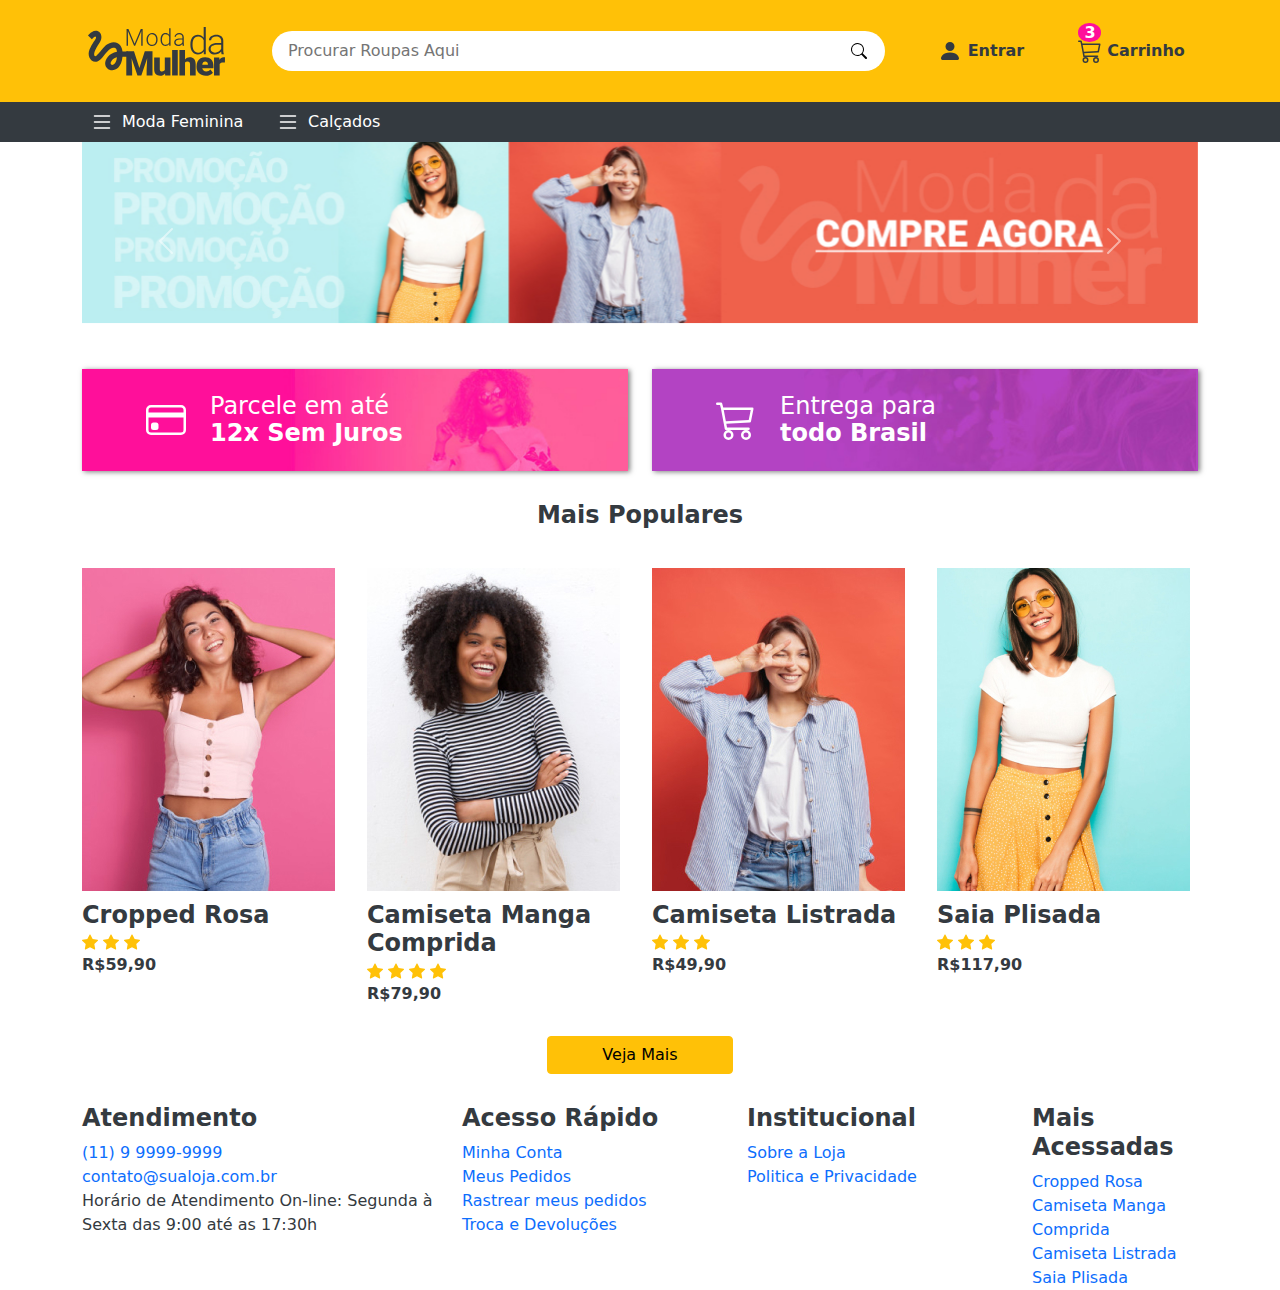
==== commit af28d584: "Terminei o Main, mudei as estrelas para ficar preenchida por completo" ====
--- a/index.html
+++ b/index.html
@@ -215,13 +215,13 @@
     </section>
     <!-- End Banners Promocionais Com 6 Colunas -->
     <!-- Container -->
-    <section class="container">
+    <section class="container produtos">
       <!-- Title -->
       <h1 class="text-center">Mais Populares</h1>
       <!-- Listagem dos Produtos -->
       <article class="row">
         <!-- Produtos -->
-        <section class="produtos  col-md-3">
+        <a href="#" class="produtos-container  col-md-3">
           <!-- Imagem do Produto -->
           <img src="./assets/imagens/cropped-rosa.jpg" class="img-fluid" alt="Cropped Rosa">
           <!-- Itens do Produto -->
@@ -230,18 +230,20 @@
             <h2>Cropped Rosa</h2>
             <!-- Estrelas -->
             <div class="produtos-stars">
-              <svg xmlns="http://www.w3.org/2000/svg" width="16" height="16" fill="currentColor" class="bi bi-star"
-                viewBox="0 0 16 16">
-                <path
-                  d="M2.866 14.85c-.078.444.36.791.746.593l4.39-2.256 4.389 2.256c.386.198.824-.149.746-.592l-.83-4.73 3.522-3.356c.33-.314.16-.888-.282-.95l-4.898-.696L8.465.792a.513.513 0 0 0-.927 0L5.354 5.12l-4.898.696c-.441.062-.612.636-.283.95l3.523 3.356-.83 4.73zm4.905-2.767-3.686 1.894.694-3.957a.565.565 0 0 0-.163-.505L1.71 6.745l4.052-.576a.525.525 0 0 0 .393-.288L8 2.223l1.847 3.658a.525.525 0 0 0 .393.288l4.052.575-2.906 2.77a.565.565 0 0 0-.163.506l.694 3.957-3.686-1.894a.503.503 0 0 0-.461 0z" />
-              </svg><svg xmlns="http://www.w3.org/2000/svg" width="16" height="16" fill="currentColor"
-                class="bi bi-star" viewBox="0 0 16 16">
-                <path
-                  d="M2.866 14.85c-.078.444.36.791.746.593l4.39-2.256 4.389 2.256c.386.198.824-.149.746-.592l-.83-4.73 3.522-3.356c.33-.314.16-.888-.282-.95l-4.898-.696L8.465.792a.513.513 0 0 0-.927 0L5.354 5.12l-4.898.696c-.441.062-.612.636-.283.95l3.523 3.356-.83 4.73zm4.905-2.767-3.686 1.894.694-3.957a.565.565 0 0 0-.163-.505L1.71 6.745l4.052-.576a.525.525 0 0 0 .393-.288L8 2.223l1.847 3.658a.525.525 0 0 0 .393.288l4.052.575-2.906 2.77a.565.565 0 0 0-.163.506l.694 3.957-3.686-1.894a.503.503 0 0 0-.461 0z" />
-              </svg><svg xmlns="http://www.w3.org/2000/svg" width="16" height="16" fill="currentColor"
-                class="bi bi-star" viewBox="0 0 16 16">
-                <path
-                  d="M2.866 14.85c-.078.444.36.791.746.593l4.39-2.256 4.389 2.256c.386.198.824-.149.746-.592l-.83-4.73 3.522-3.356c.33-.314.16-.888-.282-.95l-4.898-.696L8.465.792a.513.513 0 0 0-.927 0L5.354 5.12l-4.898.696c-.441.062-.612.636-.283.95l3.523 3.356-.83 4.73zm4.905-2.767-3.686 1.894.694-3.957a.565.565 0 0 0-.163-.505L1.71 6.745l4.052-.576a.525.525 0 0 0 .393-.288L8 2.223l1.847 3.658a.525.525 0 0 0 .393.288l4.052.575-2.906 2.77a.565.565 0 0 0-.163.506l.694 3.957-3.686-1.894a.503.503 0 0 0-.461 0z" />
+              <svg xmlns="http://www.w3.org/2000/svg" width="16" height="16" fill="currentColor" class="bi bi-star-fill"
+                viewBox="0 0 16 16">
+                <path
+                  d="M3.612 15.443c-.386.198-.824-.149-.746-.592l.83-4.73L.173 6.765c-.329-.314-.158-.888.283-.95l4.898-.696L7.538.792c.197-.39.73-.39.927 0l2.184 4.327 4.898.696c.441.062.612.636.282.95l-3.522 3.356.83 4.73c.078.443-.36.79-.746.592L8 13.187l-4.389 2.256z" />
+              </svg>
+              <svg xmlns="http://www.w3.org/2000/svg" width="16" height="16" fill="currentColor" class="bi bi-star-fill"
+                viewBox="0 0 16 16">
+                <path
+                  d="M3.612 15.443c-.386.198-.824-.149-.746-.592l.83-4.73L.173 6.765c-.329-.314-.158-.888.283-.95l4.898-.696L7.538.792c.197-.39.73-.39.927 0l2.184 4.327 4.898.696c.441.062.612.636.282.95l-3.522 3.356.83 4.73c.078.443-.36.79-.746.592L8 13.187l-4.389 2.256z" />
+              </svg>
+              <svg xmlns="http://www.w3.org/2000/svg" width="16" height="16" fill="currentColor" class="bi bi-star-fill"
+                viewBox="0 0 16 16">
+                <path
+                  d="M3.612 15.443c-.386.198-.824-.149-.746-.592l.83-4.73L.173 6.765c-.329-.314-.158-.888.283-.95l4.898-.696L7.538.792c.197-.39.73-.39.927 0l2.184 4.327 4.898.696c.441.062.612.636.282.95l-3.522 3.356.83 4.73c.078.443-.36.79-.746.592L8 13.187l-4.389 2.256z" />
               </svg>
             </div>
             <!-- Preço -->
@@ -250,10 +252,10 @@
             </strong>
             <!-- End Itens do Produto -->
           </article>
-        </section>
+        </a>
         <!-- End Produtos -->
         <!-- Produtos -->
-        <section class="produtos  col-md-3">
+        <a href="#" class="produtos-container  col-md-3">
           <!-- Imagem do Produto -->
           <img src="./assets/imagens/camiseta-manga-comprida.jpg" class="img-fluid" alt="Camiseta Manga Comprida">
           <!-- Itens do Produto -->
@@ -262,25 +264,25 @@
             <h2>Camiseta Manga Comprida</h2>
             <!-- Estrelas -->
             <div class="produtos-stars">
-              <svg xmlns="http://www.w3.org/2000/svg" width="16" height="16" fill="currentColor" class="bi bi-star"
-                viewBox="0 0 16 16">
-                <path
-                  d="M2.866 14.85c-.078.444.36.791.746.593l4.39-2.256 4.389 2.256c.386.198.824-.149.746-.592l-.83-4.73 3.522-3.356c.33-.314.16-.888-.282-.95l-4.898-.696L8.465.792a.513.513 0 0 0-.927 0L5.354 5.12l-4.898.696c-.441.062-.612.636-.283.95l3.523 3.356-.83 4.73zm4.905-2.767-3.686 1.894.694-3.957a.565.565 0 0 0-.163-.505L1.71 6.745l4.052-.576a.525.525 0 0 0 .393-.288L8 2.223l1.847 3.658a.525.525 0 0 0 .393.288l4.052.575-2.906 2.77a.565.565 0 0 0-.163.506l.694 3.957-3.686-1.894a.503.503 0 0 0-.461 0z" />
-              </svg>
-              <svg xmlns="http://www.w3.org/2000/svg" width="16" height="16" fill="currentColor" class="bi bi-star"
-                viewBox="0 0 16 16">
-                <path
-                  d="M2.866 14.85c-.078.444.36.791.746.593l4.39-2.256 4.389 2.256c.386.198.824-.149.746-.592l-.83-4.73 3.522-3.356c.33-.314.16-.888-.282-.95l-4.898-.696L8.465.792a.513.513 0 0 0-.927 0L5.354 5.12l-4.898.696c-.441.062-.612.636-.283.95l3.523 3.356-.83 4.73zm4.905-2.767-3.686 1.894.694-3.957a.565.565 0 0 0-.163-.505L1.71 6.745l4.052-.576a.525.525 0 0 0 .393-.288L8 2.223l1.847 3.658a.525.525 0 0 0 .393.288l4.052.575-2.906 2.77a.565.565 0 0 0-.163.506l.694 3.957-3.686-1.894a.503.503 0 0 0-.461 0z" />
-              </svg>
-              <svg xmlns="http://www.w3.org/2000/svg" width="16" height="16" fill="currentColor" class="bi bi-star"
-                viewBox="0 0 16 16">
-                <path
-                  d="M2.866 14.85c-.078.444.36.791.746.593l4.39-2.256 4.389 2.256c.386.198.824-.149.746-.592l-.83-4.73 3.522-3.356c.33-.314.16-.888-.282-.95l-4.898-.696L8.465.792a.513.513 0 0 0-.927 0L5.354 5.12l-4.898.696c-.441.062-.612.636-.283.95l3.523 3.356-.83 4.73zm4.905-2.767-3.686 1.894.694-3.957a.565.565 0 0 0-.163-.505L1.71 6.745l4.052-.576a.525.525 0 0 0 .393-.288L8 2.223l1.847 3.658a.525.525 0 0 0 .393.288l4.052.575-2.906 2.77a.565.565 0 0 0-.163.506l.694 3.957-3.686-1.894a.503.503 0 0 0-.461 0z" />
-              </svg>
-              <svg xmlns="http://www.w3.org/2000/svg" width="16" height="16" fill="currentColor" class="bi bi-star"
-                viewBox="0 0 16 16">
-                <path
-                  d="M2.866 14.85c-.078.444.36.791.746.593l4.39-2.256 4.389 2.256c.386.198.824-.149.746-.592l-.83-4.73 3.522-3.356c.33-.314.16-.888-.282-.95l-4.898-.696L8.465.792a.513.513 0 0 0-.927 0L5.354 5.12l-4.898.696c-.441.062-.612.636-.283.95l3.523 3.356-.83 4.73zm4.905-2.767-3.686 1.894.694-3.957a.565.565 0 0 0-.163-.505L1.71 6.745l4.052-.576a.525.525 0 0 0 .393-.288L8 2.223l1.847 3.658a.525.525 0 0 0 .393.288l4.052.575-2.906 2.77a.565.565 0 0 0-.163.506l.694 3.957-3.686-1.894a.503.503 0 0 0-.461 0z" />
+              <svg xmlns="http://www.w3.org/2000/svg" width="16" height="16" fill="currentColor" class="bi bi-star-fill"
+                viewBox="0 0 16 16">
+                <path
+                  d="M3.612 15.443c-.386.198-.824-.149-.746-.592l.83-4.73L.173 6.765c-.329-.314-.158-.888.283-.95l4.898-.696L7.538.792c.197-.39.73-.39.927 0l2.184 4.327 4.898.696c.441.062.612.636.282.95l-3.522 3.356.83 4.73c.078.443-.36.79-.746.592L8 13.187l-4.389 2.256z" />
+              </svg>
+              <svg xmlns="http://www.w3.org/2000/svg" width="16" height="16" fill="currentColor" class="bi bi-star-fill"
+                viewBox="0 0 16 16">
+                <path
+                  d="M3.612 15.443c-.386.198-.824-.149-.746-.592l.83-4.73L.173 6.765c-.329-.314-.158-.888.283-.95l4.898-.696L7.538.792c.197-.39.73-.39.927 0l2.184 4.327 4.898.696c.441.062.612.636.282.95l-3.522 3.356.83 4.73c.078.443-.36.79-.746.592L8 13.187l-4.389 2.256z" />
+              </svg>
+              <svg xmlns="http://www.w3.org/2000/svg" width="16" height="16" fill="currentColor" class="bi bi-star-fill"
+                viewBox="0 0 16 16">
+                <path
+                  d="M3.612 15.443c-.386.198-.824-.149-.746-.592l.83-4.73L.173 6.765c-.329-.314-.158-.888.283-.95l4.898-.696L7.538.792c.197-.39.73-.39.927 0l2.184 4.327 4.898.696c.441.062.612.636.282.95l-3.522 3.356.83 4.73c.078.443-.36.79-.746.592L8 13.187l-4.389 2.256z" />
+              </svg>
+              <svg xmlns="http://www.w3.org/2000/svg" width="16" height="16" fill="currentColor" class="bi bi-star-fill"
+                viewBox="0 0 16 16">
+                <path
+                  d="M3.612 15.443c-.386.198-.824-.149-.746-.592l.83-4.73L.173 6.765c-.329-.314-.158-.888.283-.95l4.898-.696L7.538.792c.197-.39.73-.39.927 0l2.184 4.327 4.898.696c.441.062.612.636.282.95l-3.522 3.356.83 4.73c.078.443-.36.79-.746.592L8 13.187l-4.389 2.256z" />
               </svg>
             </div>
             <!-- Preço -->
@@ -289,10 +291,10 @@
             </strong>
             <!-- End Itens do Produto -->
           </article>
-        </section>
+        </a>
         <!-- End Produtos -->
         <!-- Produtos -->
-        <section class="produtos  col-md-3">
+        <a href="#" class="produtos-container  col-md-3">
           <!-- Imagem do Produto -->
           <img src="./assets/imagens/camiseta-listrada.jpg" class="img-fluid" alt="Camiseta Listrada">
           <!-- Itens do Produto -->
@@ -301,18 +303,20 @@
             <h2>Camiseta Listrada</h2>
             <!-- Estrelas -->
             <div class="produtos-stars">
-              <svg xmlns="http://www.w3.org/2000/svg" width="16" height="16" fill="currentColor" class="bi bi-star"
-                viewBox="0 0 16 16">
-                <path
-                  d="M2.866 14.85c-.078.444.36.791.746.593l4.39-2.256 4.389 2.256c.386.198.824-.149.746-.592l-.83-4.73 3.522-3.356c.33-.314.16-.888-.282-.95l-4.898-.696L8.465.792a.513.513 0 0 0-.927 0L5.354 5.12l-4.898.696c-.441.062-.612.636-.283.95l3.523 3.356-.83 4.73zm4.905-2.767-3.686 1.894.694-3.957a.565.565 0 0 0-.163-.505L1.71 6.745l4.052-.576a.525.525 0 0 0 .393-.288L8 2.223l1.847 3.658a.525.525 0 0 0 .393.288l4.052.575-2.906 2.77a.565.565 0 0 0-.163.506l.694 3.957-3.686-1.894a.503.503 0 0 0-.461 0z" />
-              </svg><svg xmlns="http://www.w3.org/2000/svg" width="16" height="16" fill="currentColor"
-                class="bi bi-star" viewBox="0 0 16 16">
-                <path
-                  d="M2.866 14.85c-.078.444.36.791.746.593l4.39-2.256 4.389 2.256c.386.198.824-.149.746-.592l-.83-4.73 3.522-3.356c.33-.314.16-.888-.282-.95l-4.898-.696L8.465.792a.513.513 0 0 0-.927 0L5.354 5.12l-4.898.696c-.441.062-.612.636-.283.95l3.523 3.356-.83 4.73zm4.905-2.767-3.686 1.894.694-3.957a.565.565 0 0 0-.163-.505L1.71 6.745l4.052-.576a.525.525 0 0 0 .393-.288L8 2.223l1.847 3.658a.525.525 0 0 0 .393.288l4.052.575-2.906 2.77a.565.565 0 0 0-.163.506l.694 3.957-3.686-1.894a.503.503 0 0 0-.461 0z" />
-              </svg><svg xmlns="http://www.w3.org/2000/svg" width="16" height="16" fill="currentColor"
-                class="bi bi-star" viewBox="0 0 16 16">
-                <path
-                  d="M2.866 14.85c-.078.444.36.791.746.593l4.39-2.256 4.389 2.256c.386.198.824-.149.746-.592l-.83-4.73 3.522-3.356c.33-.314.16-.888-.282-.95l-4.898-.696L8.465.792a.513.513 0 0 0-.927 0L5.354 5.12l-4.898.696c-.441.062-.612.636-.283.95l3.523 3.356-.83 4.73zm4.905-2.767-3.686 1.894.694-3.957a.565.565 0 0 0-.163-.505L1.71 6.745l4.052-.576a.525.525 0 0 0 .393-.288L8 2.223l1.847 3.658a.525.525 0 0 0 .393.288l4.052.575-2.906 2.77a.565.565 0 0 0-.163.506l.694 3.957-3.686-1.894a.503.503 0 0 0-.461 0z" />
+              <svg xmlns="http://www.w3.org/2000/svg" width="16" height="16" fill="currentColor" class="bi bi-star-fill"
+                viewBox="0 0 16 16">
+                <path
+                  d="M3.612 15.443c-.386.198-.824-.149-.746-.592l.83-4.73L.173 6.765c-.329-.314-.158-.888.283-.95l4.898-.696L7.538.792c.197-.39.73-.39.927 0l2.184 4.327 4.898.696c.441.062.612.636.282.95l-3.522 3.356.83 4.73c.078.443-.36.79-.746.592L8 13.187l-4.389 2.256z" />
+              </svg>
+              <svg xmlns="http://www.w3.org/2000/svg" width="16" height="16" fill="currentColor" class="bi bi-star-fill"
+                viewBox="0 0 16 16">
+                <path
+                  d="M3.612 15.443c-.386.198-.824-.149-.746-.592l.83-4.73L.173 6.765c-.329-.314-.158-.888.283-.95l4.898-.696L7.538.792c.197-.39.73-.39.927 0l2.184 4.327 4.898.696c.441.062.612.636.282.95l-3.522 3.356.83 4.73c.078.443-.36.79-.746.592L8 13.187l-4.389 2.256z" />
+              </svg>
+              <svg xmlns="http://www.w3.org/2000/svg" width="16" height="16" fill="currentColor" class="bi bi-star-fill"
+                viewBox="0 0 16 16">
+                <path
+                  d="M3.612 15.443c-.386.198-.824-.149-.746-.592l.83-4.73L.173 6.765c-.329-.314-.158-.888.283-.95l4.898-.696L7.538.792c.197-.39.73-.39.927 0l2.184 4.327 4.898.696c.441.062.612.636.282.95l-3.522 3.356.83 4.73c.078.443-.36.79-.746.592L8 13.187l-4.389 2.256z" />
               </svg>
             </div>
             <!-- Preço -->
@@ -321,10 +325,10 @@
             </strong>
             <!-- End Itens do Produto -->
           </article>
-        </section>
+        </a>
         <!-- End Produtos -->
         <!-- Produtos -->
-        <section class="produtos  col-md-3">
+        <a href="#" class="produtos-container  col-md-3">
           <!-- Imagem do Produto -->
           <img src="./assets/imagens/saia-plisada.jpg" class="img-fluid" alt="Saia Plisada">
           <!-- Itens do Produto -->
@@ -333,18 +337,20 @@
             <h2>Saia Plisada</h2>
             <!-- Estrelas -->
             <div class="produtos-stars">
-              <svg xmlns="http://www.w3.org/2000/svg" width="16" height="16" fill="currentColor" class="bi bi-star"
-                viewBox="0 0 16 16">
-                <path
-                  d="M2.866 14.85c-.078.444.36.791.746.593l4.39-2.256 4.389 2.256c.386.198.824-.149.746-.592l-.83-4.73 3.522-3.356c.33-.314.16-.888-.282-.95l-4.898-.696L8.465.792a.513.513 0 0 0-.927 0L5.354 5.12l-4.898.696c-.441.062-.612.636-.283.95l3.523 3.356-.83 4.73zm4.905-2.767-3.686 1.894.694-3.957a.565.565 0 0 0-.163-.505L1.71 6.745l4.052-.576a.525.525 0 0 0 .393-.288L8 2.223l1.847 3.658a.525.525 0 0 0 .393.288l4.052.575-2.906 2.77a.565.565 0 0 0-.163.506l.694 3.957-3.686-1.894a.503.503 0 0 0-.461 0z" />
-              </svg><svg xmlns="http://www.w3.org/2000/svg" width="16" height="16" fill="currentColor"
-                class="bi bi-star" viewBox="0 0 16 16">
-                <path
-                  d="M2.866 14.85c-.078.444.36.791.746.593l4.39-2.256 4.389 2.256c.386.198.824-.149.746-.592l-.83-4.73 3.522-3.356c.33-.314.16-.888-.282-.95l-4.898-.696L8.465.792a.513.513 0 0 0-.927 0L5.354 5.12l-4.898.696c-.441.062-.612.636-.283.95l3.523 3.356-.83 4.73zm4.905-2.767-3.686 1.894.694-3.957a.565.565 0 0 0-.163-.505L1.71 6.745l4.052-.576a.525.525 0 0 0 .393-.288L8 2.223l1.847 3.658a.525.525 0 0 0 .393.288l4.052.575-2.906 2.77a.565.565 0 0 0-.163.506l.694 3.957-3.686-1.894a.503.503 0 0 0-.461 0z" />
-              </svg><svg xmlns="http://www.w3.org/2000/svg" width="16" height="16" fill="currentColor"
-                class="bi bi-star" viewBox="0 0 16 16">
-                <path
-                  d="M2.866 14.85c-.078.444.36.791.746.593l4.39-2.256 4.389 2.256c.386.198.824-.149.746-.592l-.83-4.73 3.522-3.356c.33-.314.16-.888-.282-.95l-4.898-.696L8.465.792a.513.513 0 0 0-.927 0L5.354 5.12l-4.898.696c-.441.062-.612.636-.283.95l3.523 3.356-.83 4.73zm4.905-2.767-3.686 1.894.694-3.957a.565.565 0 0 0-.163-.505L1.71 6.745l4.052-.576a.525.525 0 0 0 .393-.288L8 2.223l1.847 3.658a.525.525 0 0 0 .393.288l4.052.575-2.906 2.77a.565.565 0 0 0-.163.506l.694 3.957-3.686-1.894a.503.503 0 0 0-.461 0z" />
+              <svg xmlns="http://www.w3.org/2000/svg" width="16" height="16" fill="currentColor" class="bi bi-star-fill"
+                viewBox="0 0 16 16">
+                <path
+                  d="M3.612 15.443c-.386.198-.824-.149-.746-.592l.83-4.73L.173 6.765c-.329-.314-.158-.888.283-.95l4.898-.696L7.538.792c.197-.39.73-.39.927 0l2.184 4.327 4.898.696c.441.062.612.636.282.95l-3.522 3.356.83 4.73c.078.443-.36.79-.746.592L8 13.187l-4.389 2.256z" />
+              </svg>
+              <svg xmlns="http://www.w3.org/2000/svg" width="16" height="16" fill="currentColor" class="bi bi-star-fill"
+                viewBox="0 0 16 16">
+                <path
+                  d="M3.612 15.443c-.386.198-.824-.149-.746-.592l.83-4.73L.173 6.765c-.329-.314-.158-.888.283-.95l4.898-.696L7.538.792c.197-.39.73-.39.927 0l2.184 4.327 4.898.696c.441.062.612.636.282.95l-3.522 3.356.83 4.73c.078.443-.36.79-.746.592L8 13.187l-4.389 2.256z" />
+              </svg>
+              <svg xmlns="http://www.w3.org/2000/svg" width="16" height="16" fill="currentColor" class="bi bi-star-fill"
+                viewBox="0 0 16 16">
+                <path
+                  d="M3.612 15.443c-.386.198-.824-.149-.746-.592l.83-4.73L.173 6.765c-.329-.314-.158-.888.283-.95l4.898-.696L7.538.792c.197-.39.73-.39.927 0l2.184 4.327 4.898.696c.441.062.612.636.282.95l-3.522 3.356.83 4.73c.078.443-.36.79-.746.592L8 13.187l-4.389 2.256z" />
               </svg>
             </div>
             <!-- Preço -->
@@ -353,7 +359,7 @@
             </strong>
             <!-- End Itens do Produto -->
           </article>
-        </section>
+        </a>
         <!-- End Produtos -->
       </article>
       <!-- End Listagem dos Produtos -->
--- a/assets/css/style.css
+++ b/assets/css/style.css
@@ -77,6 +77,66 @@
 }
 nav.nav-produtos ul.nav li:hover ul.nav {
   display: block;
+}
+
+.banners-promocionais-statico {
+  margin-top: 30px;
+}
+.banners-promocionais-statico .banners-promocionais-statico-12x {
+  background-color: #ff0f9a;
+  background-image: url("../imagens/parcele-em-12x.jpg");
+}
+.banners-promocionais-statico .banners-promocionais-statico-todo-br {
+  background-color: #b343c3;
+  background-image: url("../imagens/entrega-para-todo-brasil.jpg");
+}
+.banners-promocionais-statico .banners-promocionais-statico-12x,
+.banners-promocionais-statico .banners-promocionais-statico-todo-br {
+  background-size: cover;
+  height: 104;
+  padding: 24px 64px;
+  color: #fff;
+  box-shadow: 2px 1px 5px rgba(0, 0, 0, 0.5);
+}
+.banners-promocionais-statico .banners-promocionais-statico-12x svg,
+.banners-promocionais-statico .banners-promocionais-statico-12x p,
+.banners-promocionais-statico .banners-promocionais-statico-todo-br svg,
+.banners-promocionais-statico .banners-promocionais-statico-todo-br p {
+  margin: 0;
+  padding: 0;
+}
+.banners-promocionais-statico .banners-promocionais-statico-12x svg,
+.banners-promocionais-statico .banners-promocionais-statico-todo-br svg {
+  width: 40px;
+  height: 40px;
+}
+.banners-promocionais-statico .banners-promocionais-statico-12x p,
+.banners-promocionais-statico .banners-promocionais-statico-todo-br p {
+  font-weight: 104;
+  font-size: 24px;
+  line-height: 112%;
+  margin-left: 24px;
+}
+.banners-promocionais-statico .banners-promocionais-statico-12x p strong,
+.banners-promocionais-statico .banners-promocionais-statico-todo-br p strong {
+  font-weight: bold;
+}
+
+.produtos {
+  margin: 30px 0;
+}
+.produtos .produtos-container {
+  margin: 30px 0;
+}
+.produtos .produtos-container .produtos-itens {
+  color: #343a40;
+}
+.produtos .produtos-container .produtos-itens h2 {
+  font-size: 24px;
+  margin: 10px 0 0;
+}
+.produtos .produtos-container .produtos-itens .produtos-stars svg {
+  fill: #ffc107;
 }
 
 /*!
@@ -11164,4 +11224,16 @@
   text-decoration: none !important;
 }
 
+h1 {
+  font-size: 24px;
+}
+
+h1,
+h2,
+h3,
+h4,
+h5 {
+  font-weight: bold;
+}
+
 /*# sourceMappingURL=style.css.map */
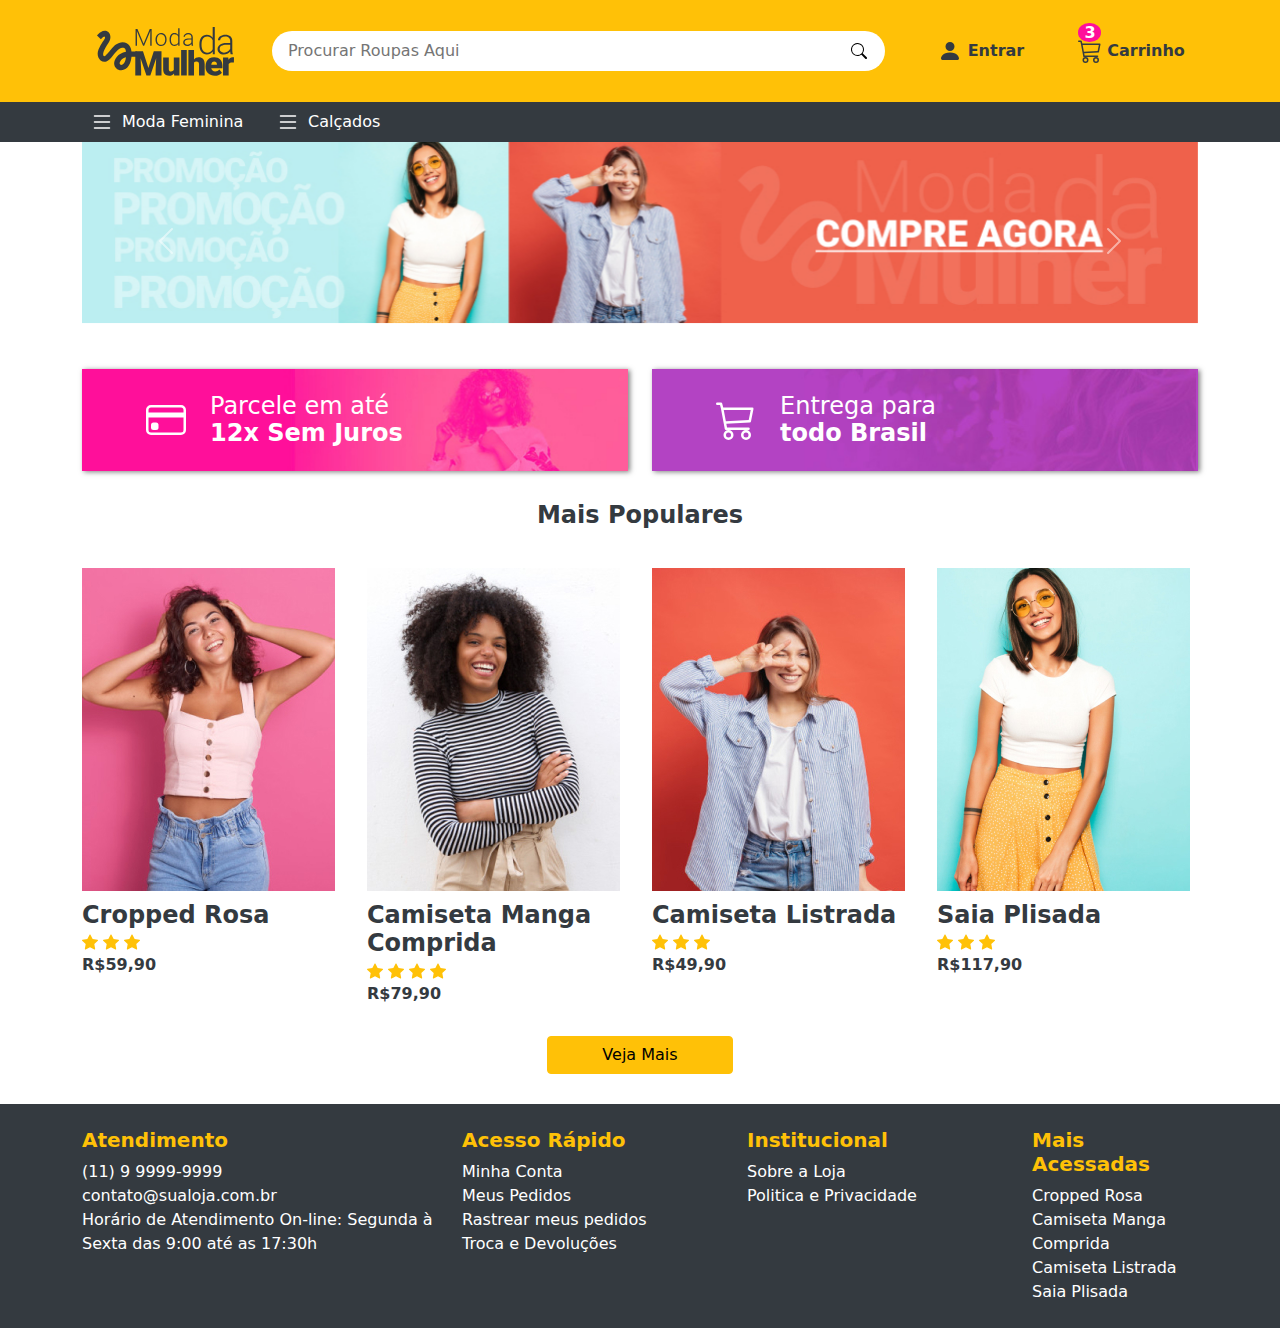
==== commit b3c13a3e: "Foi adicionado responsividade" ====
--- a/index.html
+++ b/index.html
@@ -37,8 +37,8 @@
       <!-- row -->
       <article class="row d-flex align-items-center">
         <!-- Logo -->
-        <a href="#" class="col-md-2">
-          <img src="./assets/imagens/logo.svg" alt="Logo da Empresa - Moda da Mulher">
+        <a href="#" class="col-md-2 d-flex justify-content-center">
+          <img src="./assets/imagens/logo.svg" class="img-fluid" alt="Logo da Empresa - Moda da Mulher">
         </a>
         <!-- End Logo -->
         <!-- Buscador -->
@@ -93,7 +93,7 @@
       <!-- Menu -->
       <ul class="nav">
         <!-- Lista de Itens - Moda Feminina -->
-        <li class=" col-md-2 nav-item d-flex align-items-center">
+        <li class=" col-xl-2 col-lg-3 col-md-12 nav-item d-flex align-items-center">
           <svg xmlns="http://www.w3.org/2000/svg" width="16" height="16" fill="currentColor" class="bi bi-list"
             viewBox="0 0 16 16">
             <path fill-rule="evenodd"
@@ -134,7 +134,7 @@
         </li>
         <!-- End Lista de Itens -Moda Feminina -->
         <!-- Lista de Itens Calçados -->
-        <li class=" col-md-2 nav-item d-flex align-items-center">
+        <li class=" col-md-2 col-lg-3 col-md-12 nav-item d-flex align-items-center">
           <svg xmlns="http://www.w3.org/2000/svg" width="16" height="16" fill="currentColor" class="bi bi-list"
             viewBox="0 0 16 16">
             <path fill-rule="evenodd"
--- a/assets/css/style.css
+++ b/assets/css/style.css
@@ -139,6 +139,35 @@
   fill: #ffc107;
 }
 
+footer {
+  background: #343a40;
+  padding: 24px 0;
+  color: #fff;
+}
+footer a {
+  color: #fff;
+}
+footer a:hover {
+  color: #fff;
+}
+footer h4 {
+  color: #ffc107;
+  font-size: 20px;
+}
+
+@media (max-width: 767px) {
+  header form {
+    margin: 16px;
+  }
+  header ul {
+    margin-top: 16px;
+  }
+}
+@media (max-width: 992px) {
+  header ul li {
+    margin: 8px;
+  }
+}
 /*!
 * Bootstrap v5.0.1 (https://getbootstrap.com/)
 * Copyright 2011-2021 The Bootstrap Authors
